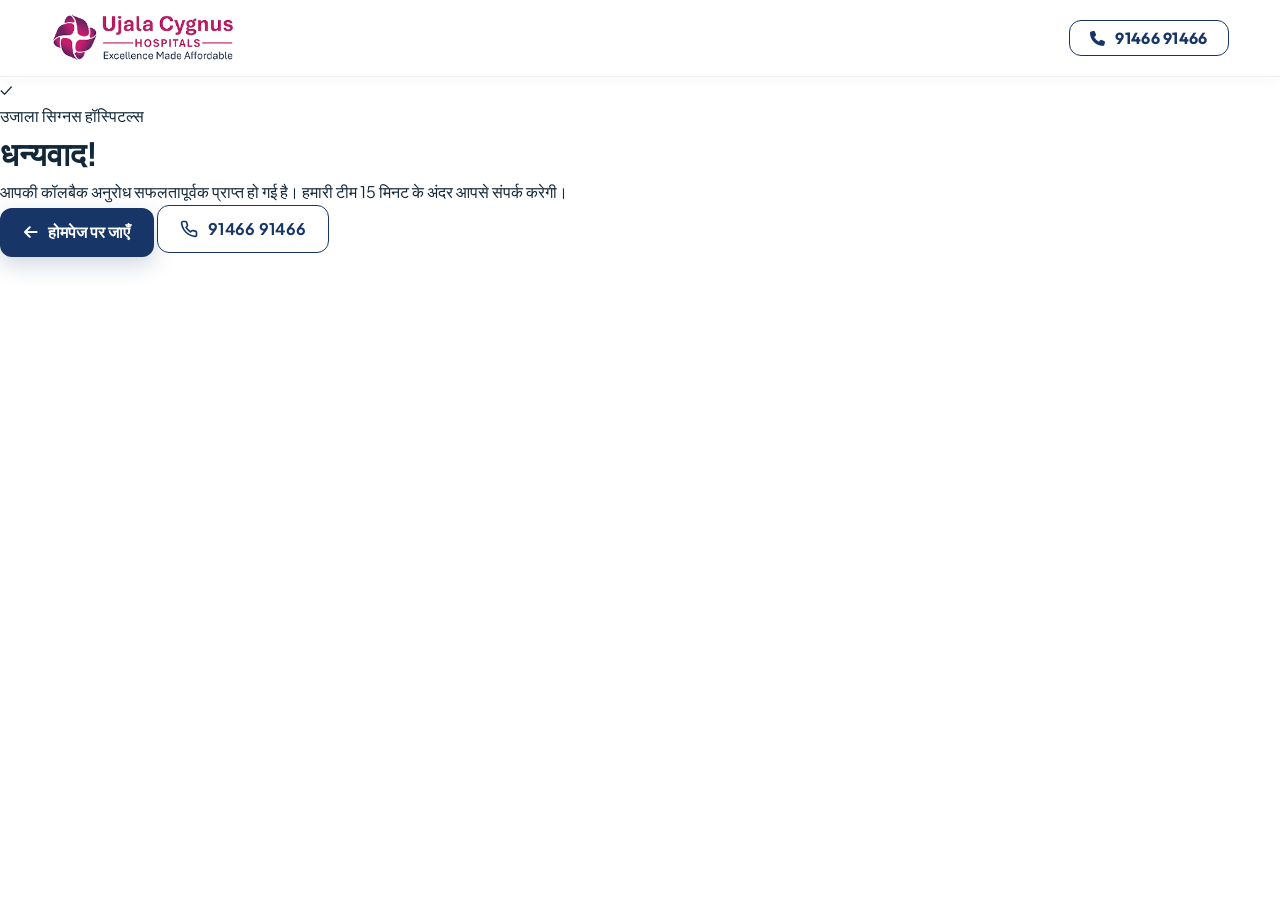
==== thank-you.html @ 8e6a6dde "Initial commit: Ujala Cygnus Gastroenterology Landing Page" ====
<!DOCTYPE html>
<html lang="hi">

<head>
    <meta charset="UTF-8">
    <meta name="viewport" content="width=device-width, initial-scale=1.0">
    <title>धन्यवाद | गैस्ट्रोएंटरोलॉजी एवं पाचन स्वास्थ्य देखभाल | उजाला सिग्नस हॉस्पिटल्स</title>
    <link rel="icon" href="assets/images/favicon.ico" type="image/x-icon" sizes="59x59" />
    <link rel="preconnect" href="https://fonts.googleapis.com">
    <link rel="preconnect" href="https://fonts.gstatic.com" crossorigin>
    <link href="https://fonts.googleapis.com/css2?family=Outfit:wght@400;500;600;700;800&family=Plus+Jakarta+Sans:ital,wght@0,300;0,400;0,500;0,600;0,700;0,800;1,400&display=swap" rel="stylesheet">
    <link rel="stylesheet" href="https://cdnjs.cloudflare.com/ajax/libs/font-awesome/6.5.1/css/all.min.css">
    <link rel="stylesheet" href="assets/css/style.css">
</head>

<body class="thank-you-page">
    <header class="navbar hero-navbar" id="navbar">
        <div class="srcn-container">
            <div class="nav-container">
                <a href="index.html" class="exact-brand-logo">
                    <img src="assets/images/logo.png" alt="Ujala Cygnus Hospitals Logo" class="header-logo-img">
                </a>
                <a href="tel:9146691466" class="btn-speak-expert">
                    <i class="fa-solid fa-phone"></i>
                    <span>91466 91466</span>
                </a>
            </div>
        </div>
    </header>

    <main class="thank-you-card">
        <div class="thank-you-icon" aria-hidden="true">&#10003;</div>
        <p class="thank-you-label">उजाला सिग्नस हॉस्पिटल्स</p>
        <h1>धन्यवाद!</h1>
        <p class="thank-you-message">
            आपकी कॉलबैक अनुरोध सफलतापूर्वक प्राप्त हो गई है। हमारी टीम 15 मिनट के अंदर आपसे संपर्क करेगी।
        </p>
        <div class="thank-you-actions">
            <a href="index.html" class="btn btn-primary-dark">
                <i class="fa fa-arrow-left"></i>
                <span>होमपेज पर जाएँ</span>
            </a>
            <a href="tel:9146691466" class="btn btn-outline-call">
                    <svg xmlns="http://www.w3.org/2000/svg" width="18" height="18" viewBox="0 0 24 24" fill="none" stroke="currentColor" stroke-width="2.2" stroke-linecap="round" stroke-linejoin="round"><path d="M22 16.92v3a2 2 0 0 1-2.18 2 19.79 19.79 0 0 1-8.63-3.07 19.5 19.5 0 0 1-6-6 19.79 19.79 0 0 1-3.07-8.67A2 2 0 0 1 4.11 2h3a2 2 0 0 1 2 1.72 12.84 12.84 0 0 0 .7 2.81 2 2 0 0 1-.45 2.11L8.09 9.91a16 16 0 0 0 6 6l1.27-1.27a2 2 0 0 1 2.11-.45 12.84 12.84 0 0 0 2.81.7A2 2 0 0 1 22 16.92z"></path></svg>
                    <span>91466 91466</span>
                </a>
        </div>
    </main>
</body>

</html>
---- assets/css/style.css ----
/* ==========================================================================
   Ujala Cygnus Hospitals - Gastroenterology Landing Page Stylesheet
   Modern Light Theme with Pink/Magenta Accents
   Silky-Smooth Hover Animations & Transitions
   ========================================================================== */

:root {
    --primary-navy: #173667;
    --navy-dark: #0f2b48;
    --navy-light: #204684;
    --accent-magenta: #e01a4f;
    --accent-pink-soft: #ffeef2;
    --accent-pink-border: rgba(224, 26, 79, 0.18);
    --accent-pink-glow: rgba(224, 26, 79, 0.08);
    --text-dark: #12283a;
    --text-muted: #5e7386;
    --text-light: #8fa0b0;
    --bg-white: #ffffff;
    --bg-light: #fafcff;
    --bg-card: #ffffff;
    --border-subtle: #e6edf4;
    --border-card: #e2eaf1;
    --shadow-soft: 0 8px 30px rgba(18, 40, 58, 0.06);
    --shadow-card: 0 12px 36px rgba(18, 40, 58, 0.09);
    --shadow-card-hover: 0 20px 48px rgba(224, 26, 79, 0.18);
    --font-heading: 'Outfit', 'Plus Jakarta Sans', sans-serif;
    --font-body: 'Plus Jakarta Sans', 'Outfit', sans-serif;
    
    /* Smooth Transition Easings */
    --ease-smooth: cubic-bezier(0.22, 1, 0.36, 1);
    --ease-spring: cubic-bezier(0.175, 0.885, 0.32, 1.275);
    --transition-fast: 0.25s var(--ease-smooth);
    --transition-normal: 0.35s var(--ease-smooth);
    --transition-slow: 0.55s var(--ease-smooth);
}

* {
    margin: 0;
    padding: 0;
    box-sizing: border-box;
}

html {
    scroll-behavior: smooth;
}

body {
    color: var(--text-dark);
    background-color: var(--bg-white);
    font-family: var(--font-body);
    line-height: 1.6;
    -webkit-font-smoothing: antialiased;
    overflow-x: hidden;
}

a {
    color: inherit;
    text-decoration: none;
    transition: color var(--transition-fast), background-color var(--transition-fast), transform var(--transition-fast), border-color var(--transition-fast), box-shadow var(--transition-fast);
}

img {
    display: block;
    max-width: 100%;
    height: auto;
}

.srcn-container,
.container {
    width: 92%;
    margin: 0 auto;
    max-width: 1320px;
}

/* ==========================================================================
   Header / Navbar
   ========================================================================== */

header#navbar {
    position: sticky;
    top: 0;
    z-index: 1000;
    background-color: #ffffff;
    border-bottom: 1px solid rgba(0, 0, 0, 0.06);
    box-shadow: 0 2px 14px rgba(18, 40, 58, 0.04);
    padding: 14px 0;
    transition: padding var(--transition-fast), box-shadow var(--transition-fast);
}

.nav-container {
    display: flex;
    align-items: center;
    justify-content: space-between;
}

.header-logo-img {
    width: 185px;
    height: auto;
    transition: transform var(--transition-fast);
}

.header-logo-img:hover {
    transform: scale(1.02);
}

.btn-phone-header,
.btn-speak-expert {
    display: inline-flex;
    align-items: center;
    gap: 10px;
    background: #ffffff;
    color: var(--primary-navy);
    border: 1.5px solid var(--primary-navy);
    padding: 9px 20px;
    border-radius: 12px;
    font-family: var(--font-heading);
    font-size: 16px;
    font-weight: 700;
    line-height: 1;
    letter-spacing: 0.3px;
    transition: transform var(--transition-normal), background-color var(--transition-normal), color var(--transition-normal), box-shadow var(--transition-normal), border-color var(--transition-normal);
    will-change: transform;
}

.btn-phone-header svg,
.btn-speak-expert svg {
    width: 18px;
    height: 18px;
    stroke: var(--primary-navy);
    stroke-width: 2.2;
    flex-shrink: 0;
    transition: transform var(--transition-fast), stroke var(--transition-fast);
}

.btn-phone-header i,
.btn-speak-expert i {
    font-size: 15px;
    color: var(--primary-navy);
    transition: transform var(--transition-fast), color var(--transition-fast);
}

.btn-phone-header:hover,
.btn-speak-expert:hover {
    background: var(--primary-navy);
    color: #ffffff;
    border-color: var(--primary-navy);
    transform: translateY(-2px);
    box-shadow: 0 8px 22px rgba(23, 54, 103, 0.25);
}

.btn-phone-header:hover svg,
.btn-speak-expert:hover svg {
    stroke: #ffffff;
    transform: scale(1.1) rotate(-8deg);
}

.btn-phone-header:hover i,
.btn-speak-expert:hover i {
    color: #ffffff;
    transform: scale(1.1) rotate(-8deg);
}

/* ==========================================================================
   Shared Typography & Section Helpers
   ========================================================================== */

.section {
    padding: 85px 0;
    position: relative;
}

.section-header {
    margin-bottom: 50px;
}

.text-center {
    text-align: center;
}

.section-pill-badge {
    display: inline-block;
    background-color: #ffeef2;
    color: var(--accent-magenta);
    padding: 6px 18px;
    border-radius: 50px;
    font-size: 13px;
    font-weight: 700;
    letter-spacing: 0.3px;
    margin-bottom: 14px;
    transition: transform var(--transition-fast), background-color var(--transition-fast);
}

.section-pill-badge:hover {
    transform: scale(1.04);
    background-color: #ffe4ea;
}

.section-title {
    font-family: var(--font-heading);
    font-size: clamp(26px, 3.2vw, 38px);
    font-weight: 800;
    color: var(--navy-dark);
    line-height: 1.3;
    margin-bottom: 12px;
}

.section-subtitle {
    font-size: 15px;
    color: var(--text-muted);
    max-width: 680px;
    margin: 0 auto;
    line-height: 1.6;
}

.text-highlight {
    color: var(--accent-magenta);
}

.journey-eyebrow {
    display: flex;
    align-items: center;
    gap: 12px;
    color: var(--accent-magenta);
    font-size: 13px;
    font-weight: 700;
    letter-spacing: 0.5px;
    text-transform: uppercase;
    margin-bottom: 12px;
}

.eyebrow-line {
    display: inline-block;
    width: 38px;
    height: 2px;
    background-color: var(--accent-magenta);
    border-radius: 2px;
    transition: width var(--transition-normal);
}

/* Shared Buttons with Smooth Hover Transitions */
.btn {
    display: inline-flex;
    align-items: center;
    justify-content: center;
    gap: 10px;
    font-weight: 700;
    border-radius: 8px;
    cursor: pointer;
    border: none;
    outline: none;
    transition: transform var(--transition-normal), box-shadow var(--transition-normal), background var(--transition-normal), color var(--transition-normal), border-color var(--transition-normal);
    will-change: transform;
    backface-visibility: hidden;
}

.btn i {
    transition: transform var(--transition-normal);
}

.btn:hover i.fa-arrow-right,
.btn:hover i.fa-chevron-right {
    transform: translateX(4px);
}

.btn-primary-dark {
    background: var(--primary-navy);
    color: #ffffff;
    padding: 12px 24px;
    font-size: 15.5px;
    border-radius: 12px;
    box-shadow: 0 8px 22px rgba(23, 54, 103, 0.2);
}

.btn-primary-dark:hover {
    background: var(--navy-dark);
    color: #ffffff;
    transform: translateY(-2px);
    box-shadow: 0 14px 32px rgba(23, 54, 103, 0.32);
}

/* Call Button - Matches exact user specification from image */
.btn-outline-call {
    background: #ffffff;
    color: var(--primary-navy);
    border: 1.5px solid var(--primary-navy);
    padding: 10px 22px;
    font-size: 16px;
    font-weight: 700;
    border-radius: 12px;
    letter-spacing: 0.3px;
    transition: transform var(--transition-normal), background-color var(--transition-normal), color var(--transition-normal), box-shadow var(--transition-normal), border-color var(--transition-normal);
}

.btn-outline-call svg {
    width: 18px;
    height: 18px;
    stroke: var(--primary-navy);
    stroke-width: 2.2;
    transition: transform var(--transition-fast), stroke var(--transition-fast);
}

.btn-outline-call i {
    color: var(--primary-navy);
    font-size: 15px;
    transition: transform var(--transition-fast), color var(--transition-fast);
}

.btn-outline-call:hover {
    border-color: var(--primary-navy);
    background: var(--primary-navy);
    color: #ffffff;
    transform: translateY(-2px);
    box-shadow: 0 10px 24px rgba(23, 54, 103, 0.22);
}

.btn-outline-call:hover svg {
    stroke: #ffffff;
    transform: scale(1.1) rotate(-8deg);
}

.btn-outline-call:hover i {
    color: #ffffff;
    transform: scale(1.1) rotate(-8deg);
}

/* ==========================================================================
   Section 1: Hero Banner
   ========================================================================== */

.exact-hero-section {
    position: relative;
    padding: 44px 0 60px;
    background: linear-gradient(180deg, #ffffff 0%, #fdf8f9 100%);
    overflow: hidden;
}

.hero-three-col-grid {
    position: relative;
    z-index: 1;
    display: grid;
    grid-template-columns: 1.15fr 0.95fr 1fr;
    align-items: center;
    gap: 28px;
}

.hero-left-col {
    padding-right: 6px;
}

.hero-eyebrow-pill {
    display: inline-flex;
    align-items: center;
    gap: 8px;
    background: #ffeef2;
    color: var(--accent-magenta);
    padding: 6px 16px;
    border-radius: 50px;
    font-size: 13.5px;
    font-weight: 700;
    margin-bottom: 14px;
    letter-spacing: 0.1px;
    box-shadow: 0 2px 8px rgba(224, 26, 79, 0.06);
    transition: transform var(--transition-fast), background-color var(--transition-fast);
}

.hero-eyebrow-pill:hover {
    transform: translateY(-1px) scale(1.02);
    background: #fedbe3;
}

.hero-h1-sub {
    font-family: var(--font-heading);
    font-size: clamp(22px, 2.2vw, 30px);
    font-weight: 800;
    color: var(--navy-dark);
    margin-bottom: 8px;
    line-height: 1.25;
    letter-spacing: -0.2px;
}

.hero-main-title {
    font-family: var(--font-heading);
    font-size: clamp(30px, 3.4vw, 46px);
    font-weight: 800;
    line-height: 1.16;
    color: var(--accent-magenta);
    margin-bottom: 16px;
    letter-spacing: -0.4px;
}

.hero-supporting-copy {
    font-size: 15px;
    line-height: 1.62;
    color: var(--text-muted);
    margin-bottom: 26px;
    max-width: 440px;
}

.hero-action-buttons {
    display: flex;
    align-items: center;
    gap: 14px;
    flex-wrap: wrap;
}

/* Hero Center Visual with Smooth Animation */
.hero-center-visual {
    position: relative;
    display: flex;
    justify-content: center;
    align-items: center;
    width: 100%;
}

.hero-doctor-rect-frame,
.hero-doctor-circle-frame {
    width: 100%;
    max-width: 380px;
    border-radius: 18px;
    overflow: hidden;
    box-shadow: 0 16px 36px rgba(18, 40, 58, 0.1);
    border: 1px solid rgba(220, 230, 240, 0.85);
    background: #ffffff;
    transition: transform var(--transition-normal), box-shadow var(--transition-normal);
}

.hero-doctor-rect-frame:hover,
.hero-doctor-circle-frame:hover {
    transform: translateY(-4px);
    box-shadow: 0 22px 48px rgba(18, 40, 58, 0.15);
}

.hero-doctor-rect-frame img,
.hero-doctor-circle-frame img {
    width: 100%;
    height: 100%;
    aspect-ratio: 4 / 3;
    object-fit: cover;
    object-position: center 20%;
    display: block;
    transition: transform var(--transition-slow);
}

.hero-doctor-rect-frame:hover img,
.hero-doctor-circle-frame:hover img {
    transform: scale(1.03);
}

/* Hero Right Column */
.hero-right-form {
    width: 100%;
    display: flex;
    justify-content: flex-end;
}

/* Hero Callback Card with Smooth Elevation */
.hero-callback-card {
    background: #ffffff;
    border-radius: 18px;
    padding: 26px 22px 20px;
    box-shadow: 0 16px 42px rgba(18, 40, 58, 0.08);
    border: 1px solid rgba(220, 230, 240, 0.85);
    position: relative;
    z-index: 2;
    width: 100%;
    max-width: 360px;
    transition: transform var(--transition-normal), box-shadow var(--transition-normal), border-color var(--transition-normal);
}

.hero-callback-card:hover {
    box-shadow: 0 22px 55px rgba(18, 40, 58, 0.14);
    border-color: #dbe7f2;
}

.hero-form-title {
    font-family: var(--font-heading);
    font-size: 20px;
    font-weight: 800;
    color: var(--navy-dark);
    margin-bottom: 4px;
    text-align: center;
}

.hero-form-subtitle {
    font-size: 12.5px;
    color: var(--text-muted);
    text-align: center;
    margin-bottom: 18px;
    line-height: 1.45;
}

.lead-form .form-input-group {
    position: relative;
    margin-bottom: 14px;
}

.lead-form .input-icon {
    position: absolute;
    left: 14px;
    top: 50%;
    transform: translateY(-50%);
    color: #94a7b8;
    font-size: 14px;
    pointer-events: none;
    transition: color var(--transition-fast);
}

.lead-form input,
.lead-form select {
    width: 100%;
    height: 46px;
    background: #ffffff;
    border: 1px solid #d8e2ec;
    border-radius: 9px;
    padding: 0 14px 0 40px;
    font-family: var(--font-body);
    font-size: 13.5px;
    color: var(--text-dark);
    outline: none;
    transition: border-color var(--transition-fast), box-shadow var(--transition-fast), background-color var(--transition-fast);
}

.lead-form input::placeholder {
    color: #9aa9b8;
    transition: opacity var(--transition-fast);
}

.lead-form input:focus::placeholder {
    opacity: 0.6;
}

.lead-form input:focus,
.lead-form select:focus {
    border-color: var(--primary-navy);
    box-shadow: 0 0 0 3px rgba(23, 54, 103, 0.12);
}

.lead-form .form-input-group:focus-within .input-icon {
    color: var(--primary-navy);
}

.lead-form .select-group {
    position: relative;
}

.lead-form select {
    appearance: none;
    -webkit-appearance: none;
    cursor: pointer;
}

.select-chevron {
    position: absolute;
    right: 14px;
    top: 50%;
    transform: translateY(-50%);
    color: #94a7b8;
    font-size: 11px;
    pointer-events: none;
    transition: transform var(--transition-fast);
}

.lead-form select:focus ~ .select-chevron {
    transform: translateY(-50%) rotate(180deg);
}

.btn-form-submit {
    width: 100%;
    height: 47px;
    background: var(--primary-navy);
    color: #ffffff;
    font-size: 15px;
    font-weight: 700;
    border-radius: 9px;
    margin-top: 6px;
    box-shadow: 0 8px 20px rgba(23, 54, 103, 0.22);
    transition: transform var(--transition-normal), background-color var(--transition-normal), box-shadow var(--transition-normal);
}

.btn-form-submit:hover {
    background: var(--navy-dark);
    transform: translateY(-3px);
    box-shadow: 0 14px 30px rgba(23, 54, 103, 0.32);
}

.form-privacy-text {
    font-size: 11.5px;
    color: #8c9fae;
    text-align: center;
    margin-top: 12px;
    display: flex;
    align-items: center;
    justify-content: center;
    gap: 6px;
}

/* ==========================================================================
   Section 2: Problem Identification - Silky Smooth Hover Cards
   ========================================================================== */

.problem-section {
    background-color: #ffffff;
    padding-top: 75px;
    padding-bottom: 85px;
    position: relative;
}

.problem-section::before {
    content: "";
    position: absolute;
    top: 40px;
    right: 2%;
    width: 130px;
    height: 130px;
    background-image: url('../images/medical-plus-bg.svg');
    background-repeat: no-repeat;
    background-size: contain;
    opacity: 0.5;
    pointer-events: none;
}

.problem-cards-grid {
    display: grid;
    grid-template-columns: repeat(4, 1fr);
    gap: 22px;
    margin-bottom: 28px;
}

.problem-card {
    background: #ffffff;
    border-radius: 16px;
    padding: 22px 18px 18px;
    border: 1px solid var(--accent-pink-border);
    box-shadow: 0 8px 24px var(--accent-pink-glow);
    display: flex;
    flex-direction: column;
    justify-content: space-between;
    position: relative;
    overflow: hidden;
    cursor: pointer;
    transition: transform var(--transition-normal), box-shadow var(--transition-normal), border-color var(--transition-normal);
    will-change: transform, box-shadow;
    backface-visibility: hidden;
}

.problem-card::before {
    content: "";
    position: absolute;
    top: 0;
    right: 0;
    width: 100px;
    height: 100px;
    background: radial-gradient(circle at top right, rgba(224, 26, 79, 0.1), transparent 70%);
    pointer-events: none;
    transition: opacity var(--transition-normal), transform var(--transition-normal);
    opacity: 0.6;
}

/* Problem Card Smooth Hover Effect */
.problem-card:hover {
    transform: translateY(-8px);
    border-color: var(--accent-magenta);
    box-shadow: 0 20px 42px rgba(224, 26, 79, 0.18);
}

.problem-card:hover::before {
    opacity: 1;
    transform: scale(1.2);
}

.problem-card-inner {
    display: flex;
    justify-content: space-between;
    align-items: flex-start;
    gap: 12px;
    margin-bottom: 16px;
}

.problem-card-content {
    flex: 1;
}

.problem-card-title {
    font-family: var(--font-heading);
    font-size: 16px;
    font-weight: 800;
    color: var(--navy-dark);
    line-height: 1.35;
    margin-bottom: 8px;
    transition: color var(--transition-fast);
}

.problem-card:hover .problem-card-title {
    color: var(--accent-magenta);
}

.problem-card-desc {
    font-size: 12.5px;
    color: var(--text-muted);
    line-height: 1.5;
}

.problem-card-visual {
    width: 68px;
    height: 68px;
    flex-shrink: 0;
    display: flex;
    align-items: center;
    justify-content: center;
}

.problem-card-icon {
    width: 100%;
    height: 100%;
    object-fit: contain;
    transition: transform var(--transition-slow);
    will-change: transform;
}

.problem-card:hover .problem-card-icon {
    transform: scale(1.14) rotate(2deg);
}

.problem-card-arrow {
    width: 30px;
    height: 30px;
    border-radius: 50%;
    background-color: #f1f5f9;
    color: var(--primary-navy);
    display: inline-flex;
    align-items: center;
    justify-content: center;
    font-size: 11px;
    transition: transform var(--transition-normal), background-color var(--transition-normal), color var(--transition-normal);
    align-self: flex-start;
    will-change: transform;
}

.problem-card:hover .problem-card-arrow {
    background-color: var(--primary-navy);
    color: #ffffff;
    transform: translateX(5px) scale(1.08);
}

.problem-disclaimer-text {
    font-size: 12.5px;
    color: #7d90a0;
    text-align: center;
    line-height: 1.6;
}

/* ==========================================================================
   Section 3: Care Journey - Smooth Interaction Steps
   ========================================================================== */

.care-journey-section {
    background: linear-gradient(180deg, #fafcff 0%, #ffffff 100%);
    padding-top: 80px;
    padding-bottom: 85px;
}

.journey-grid {
    display: grid;
    grid-template-columns: 1fr 1.15fr;
    align-items: center;
    gap: 65px;
}

.journey-visual-col {
    position: relative;
}

.journey-image-card {
    position: relative;
    border-radius: 24px;
    overflow: visible;
}

.journey-badge-number {
    position: absolute;
    top: 18px;
    left: 18px;
    width: 44px;
    height: 44px;
    background: var(--primary-navy);
    color: #ffffff;
    border-radius: 50%;
    display: flex;
    align-items: center;
    justify-content: center;
    font-family: var(--font-heading);
    font-size: 20px;
    font-weight: 800;
    box-shadow: 0 6px 18px rgba(23, 54, 103, 0.3);
    z-index: 3;
    transition: transform var(--transition-normal), background-color var(--transition-normal);
}

.journey-image-card:hover .journey-badge-number {
    transform: scale(1.1) rotate(-8deg);
    background-color: var(--accent-magenta);
}

.journey-image-wrapper {
    position: relative;
    border-radius: 24px;
    overflow: hidden;
    box-shadow: 0 16px 40px rgba(18, 40, 58, 0.09);
    border: 4px solid #ffffff;
    transition: transform var(--transition-slow), box-shadow var(--transition-slow);
}

.journey-image-card:hover .journey-image-wrapper {
    transform: translateY(-4px);
    box-shadow: 0 22px 50px rgba(18, 40, 58, 0.14);
}

.journey-main-photo {
    width: 100%;
    height: 380px;
    object-fit: cover;
    object-position: center;
    transition: transform var(--transition-slow);
}

.journey-image-card:hover .journey-main-photo {
    transform: scale(1.05);
}

.journey-quote-box {
    position: absolute;
    bottom: -22px;
    left: 20px;
    right: 20px;
    background: #ffffff;
    border-radius: 14px;
    padding: 14px 18px;
    box-shadow: 0 14px 34px rgba(18, 40, 58, 0.12);
    border: 1px solid var(--border-subtle);
    display: flex;
    align-items: center;
    gap: 14px;
    z-index: 3;
    transition: transform var(--transition-normal), box-shadow var(--transition-normal);
}

.journey-quote-box:hover {
    transform: translateY(-3px);
    box-shadow: 0 18px 40px rgba(18, 40, 58, 0.16);
}

.quote-icon-circle {
    width: 40px;
    height: 40px;
    border-radius: 50%;
    background: #ffeef2;
    color: var(--accent-magenta);
    display: flex;
    align-items: center;
    justify-content: center;
    font-size: 16px;
    flex-shrink: 0;
    transition: transform var(--transition-fast);
}

.journey-quote-box:hover .quote-icon-circle {
    transform: scale(1.12);
}

.quote-title {
    font-family: var(--font-heading);
    font-size: 14px;
    font-weight: 800;
    color: var(--navy-dark);
    margin-bottom: 2px;
}

.quote-desc {
    font-size: 12px;
    color: var(--text-muted);
    line-height: 1.45;
}

.journey-main-heading {
    font-family: var(--font-heading);
    font-size: clamp(26px, 3.2vw, 36px);
    font-weight: 800;
    color: var(--navy-dark);
    line-height: 1.3;
    margin-bottom: 12px;
}

.journey-lead-p {
    font-size: 15px;
    color: var(--text-muted);
    line-height: 1.65;
    margin-bottom: 28px;
}

.journey-steps-list {
    display: flex;
    flex-direction: column;
    gap: 14px;
}

/* Silky Smooth Step Item Hover */
.journey-step-item {
    background: #ffffff;
    border-radius: 14px;
    padding: 16px 20px;
    border: 1px solid #e8f0f6;
    box-shadow: 0 4px 16px rgba(18, 40, 58, 0.03);
    display: flex;
    align-items: center;
    gap: 16px;
    cursor: default;
    transition: transform var(--transition-normal), box-shadow var(--transition-normal), border-color var(--transition-normal);
    will-change: transform, box-shadow;
    backface-visibility: hidden;
}

.journey-step-item:hover {
    border-color: #cfdeea;
    box-shadow: 0 10px 28px rgba(18, 40, 58, 0.09);
    transform: translateX(8px);
}

.step-num {
    font-family: var(--font-heading);
    font-size: 18px;
    font-weight: 800;
    color: var(--primary-navy);
    min-width: 26px;
    transition: color var(--transition-fast);
}

.journey-step-item:hover .step-num {
    color: var(--accent-magenta);
}

.step-icon-box {
    width: 44px;
    height: 44px;
    border-radius: 10px;
    background: #f0f5fa;
    color: var(--primary-navy);
    display: flex;
    align-items: center;
    justify-content: center;
    font-size: 18px;
    flex-shrink: 0;
    transition: transform var(--transition-normal), background-color var(--transition-normal), color var(--transition-normal);
}

.journey-step-item:hover .step-icon-box {
    background: var(--primary-navy);
    color: #ffffff;
    transform: scale(1.08);
}

.step-content {
    flex: 1;
}

.step-title {
    font-family: var(--font-heading);
    font-size: 15.5px;
    font-weight: 800;
    color: var(--navy-dark);
    margin-bottom: 3px;
    transition: color var(--transition-fast);
}

.journey-step-item:hover .step-title {
    color: var(--primary-navy);
}

.step-desc {
    font-size: 13px;
    color: var(--text-muted);
    line-height: 1.45;
}

.step-arrow {
    color: #9bb1c4;
    font-size: 13px;
    transition: transform var(--transition-normal), color var(--transition-normal);
    will-change: transform;
}

.journey-step-item:hover .step-arrow {
    color: var(--accent-magenta);
    transform: translateX(5px);
}

/* ==========================================================================
   Section 4: Clinical Services - Silky Smooth Card Zoom & Lift
   ========================================================================== */

.clinical-services-section {
    background-color: #ffffff;
    padding-top: 80px;
    padding-bottom: 85px;
    position: relative;
}

.clinical-services-section::before {
    content: "";
    position: absolute;
    top: 50px;
    right: 2%;
    width: 140px;
    height: 140px;
    background-image: url('../images/medical-plus-bg.svg');
    background-repeat: no-repeat;
    background-size: contain;
    opacity: 0.5;
    pointer-events: none;
}

.clinical-cards-grid {
    display: grid;
    grid-template-columns: repeat(3, 1fr);
    gap: 24px;
}

.clinical-card {
    background: #ffffff;
    border-radius: 18px;
    overflow: hidden;
    border: 1px solid var(--border-card);
    box-shadow: 0 8px 24px rgba(18, 40, 58, 0.05);
    display: flex;
    flex-direction: column;
    cursor: pointer;
    transition: transform var(--transition-normal), box-shadow var(--transition-normal), border-color var(--transition-normal);
    will-change: transform, box-shadow;
    backface-visibility: hidden;
}

/* Clinical Card Smooth Lift */
.clinical-card:hover {
}

.clinical-card-img-holder {
    width: 100%;
    height: 318px;
    overflow: hidden;
    background-color: #eef3f8;
}

.clinical-photo {
    width: 100%;
    height: 100%;
    object-fit: cover;
    object-position: center;
    transition: transform var(--transition-slow);
    will-change: transform;
}

.clinical-card:hover .clinical-photo {
    transform: scale(1.08);
}

.clinical-card-body {
    padding: 18px 20px;
    display: flex;
    align-items: center;
    gap: 14px;
    background: #ffffff;
    flex: 1;
    transition: background-color var(--transition-fast);
}

.clinical-icon-badge {
    width: 38px;
    height: 38px;
    border-radius: 8px;
    background: #f0f5fa;
    color: var(--primary-navy);
    display: flex;
    align-items: center;
    justify-content: center;
    flex-shrink: 0;
    transition: transform var(--transition-normal), background-color var(--transition-normal), color var(--transition-normal);
}

.clinical-card:hover .clinical-icon-badge {
    background: var(--accent-magenta);
    color: #ffffff;
    transform: scale(1.1);
}

.clinical-card-text {
    flex: 1;
}

.clinical-card-title {
    font-family: var(--font-heading);
    font-size: 15.5px;
    font-weight: 800;
    color: var(--navy-dark);
    margin-bottom: 3px;
    line-height: 1.35;
    transition: color var(--transition-fast);
}

.clinical-card:hover .clinical-card-title {
    color: var(--primary-navy);
}

.clinical-card-desc {
    font-size: 12.5px;
    color: var(--text-muted);
    line-height: 1.45;
}

.clinical-card-arrow {
    color: #9bb1c4;
    font-size: 13px;
    transition: transform var(--transition-normal), color var(--transition-normal);
    will-change: transform;
}

.clinical-card:hover .clinical-card-arrow {
    color: var(--accent-magenta);
    transform: translateX(5px);
}

/* ==========================================================================
   Section 5: Meet Your Doctor
   ========================================================================== */

.meet-doctor-section {
    background: linear-gradient(180deg, #fafcff 0%, #ffffff 100%);
    padding-top: 80px;
    padding-bottom: 0;
}

.doctor-spotlight-grid {
    display: grid;
    grid-template-columns: 0.95fr 1.15fr;
    align-items: center;
    gap: 65px;
}

.doctor-spotlight-visual {
    position: relative;
}

.doctor-arc-backdrop {
    width: ;
    top: ;
    pointer-events: none;
    z-index: 0;
    transition: transform var(--transition-slow);
}

.doctor-spotlight-visual:hover .doctor-arc-backdrop {
}

.doctor-portrait-img {
    width: 100%;
    object-fit: cover;
    object-position: center top;
    border-radius: 24px;
    position: relative;
    z-index: 1;
    transition: transform var(--transition-slow), box-shadow var(--transition-slow);
    will-change: transform;
}

.doctor-spotlight-visual:hover .doctor-portrait-img {
    transform: scale(1.02) translateY(-4px);
    box-shadow: 0 24px 55px rgba(18, 40, 58, 0.16);
}

.doctor-spotlight-title {
    font-family: var(--font-heading);
    font-size: clamp(26px, 3.2vw, 36px);
    font-weight: 800;
    color: var(--navy-dark);
    line-height: 1.3;
    margin-bottom: 14px;
}

.doctor-spotlight-desc {
    font-size: 15px;
    color: var(--text-muted);
    line-height: 1.65;
    margin-bottom: 26px;
    max-width: 520px;
}

.doctor-feature-pills {
    display: flex;
    flex-wrap: wrap;
    gap: 12px;
    margin-bottom: 28px;
}

.feat-pill {
    display: inline-flex;
    align-items: center;
    gap: 10px;
    background: #f0f5fa;
    border: 1px solid #dce8f2;
    padding: 10px 18px;
    border-radius: 10px;
    font-size: 14px;
    font-weight: 700;
    color: var(--primary-navy);
    transition: transform var(--transition-normal), background-color var(--transition-normal), box-shadow var(--transition-normal);
}

.feat-pill:hover {
    transform: translateY(-2px);
    background: #e8f0f8;
    box-shadow: 0 6px 16px rgba(23, 54, 103, 0.08);
}

.feat-pill i {
    color: var(--accent-magenta);
    font-size: 15px;
    transition: transform var(--transition-fast);
}

.feat-pill:hover i {
    transform: scale(1.15);
}

.btn-doctor-cta {
    padding: 14px 28px;
    font-size: 15.5px;
}

/* ==========================================================================
   Existing Preserved Bottom Sections (Reviews, Videos, CTA, Locations, Footer)
   ========================================================================== */

/* Reviews Section */
.reviews-section {
    padding: 80px 0;
    background-color: #ffffff;
}

.review-slider-wrapper {
    position: relative;
    padding: 0 45px;
}

.review-slider {
    overflow: hidden;
}

.review-card {
    background: #ffffff;
    border: 1px solid var(--border-card);
    border-radius: 18px;
    padding: 26px 22px;
    box-shadow: var(--shadow-soft);
    min-height: 250px;
    display: flex;
    flex-direction: column;
    justify-content: space-between;
    transition: transform var(--transition-normal), box-shadow var(--transition-normal);
    will-change: transform;
}

.review-card:hover {
    transform: translateY(-6px);
    box-shadow: 0 18px 40px rgba(18, 40, 58, 0.12);
}

.stars {
    color: #f59e0b;
    margin-bottom: 14px;
    font-size: 14px;
}

.review-card-content-area p {
    font-size: 14px;
    line-height: 1.65;
    color: var(--text-dark);
    margin-bottom: 18px;
}

.review-user {
    display: flex;
    align-items: center;
    gap: 12px;
    border-top: 1px solid #edf2f7;
    padding-top: 14px;
}

.review-user-image {
    width: 44px;
    height: 44px;
    border-radius: 50%;
    object-fit: cover;
    transition: transform var(--transition-fast);
}

.review-card:hover .review-user-image {
    transform: scale(1.08);
}

.review-user-location-wrapper h3 {
    font-size: 15px;
    font-weight: 700;
    color: var(--navy-dark);
}

.review-user-location-wrappers {
    display: flex;
    align-items: center;
    gap: 5px;
    font-size: 12px;
    color: var(--text-muted);
}

.review-slider-wrapper .swiper-button-prev,
.review-slider-wrapper .swiper-button-next {
    width: 40px;
    height: 40px;
    background: var(--primary-navy);
    color: #ffffff;
    border-radius: 50%;
    transition: transform var(--transition-normal), background-color var(--transition-normal);
    border: none;
}

.review-slider-wrapper .swiper-button-prev:hover,
.review-slider-wrapper .swiper-button-next:hover {
    background: var(--navy-dark);
    transform: scale(1.12);
}

.review-slider-wrapper .swiper-button-prev::after,
.review-slider-wrapper .swiper-button-next::after {
    font-size: 16px;
    font-weight: 700;
}

.review-pagination {
    position: relative;
    margin-top: 24px;
    text-align: center;
}

.review-pagination .swiper-pagination-bullet {
    width: 8px;
    height: 8px;
    background: #9bb1c4;
    opacity: 0.4;
    transition: all var(--transition-normal);
    margin: 0 4px;
    display: inline-block;
    border-radius: 50%;
    cursor: pointer;
}

.review-pagination .swiper-pagination-bullet-active {
    opacity: 1;
    width: 22px;
    border-radius: 4px;
    background: var(--accent-magenta);
}

/* Video Section Area */
.video-section-area {
    padding: 44px 0;
    background: #fafcff;
}

.video-slider-wrapper {
    position: relative;
    padding: 0 45px;
}

.video-section {
    overflow: hidden;
}

.video-card {
    background: #ffffff;
    border-radius: 16px;
    overflow: hidden;
    border: 1px solid var(--border-card);
    box-shadow: var(--shadow-soft);
    transition: transform var(--transition-normal), box-shadow var(--transition-normal);
    will-change: transform;
}

.video-card:hover {
    transform: translateY(-6px);
    box-shadow: 0 18px 40px rgba(18, 40, 58, 0.12);
}

.video-container {
    position: relative;
    padding-bottom: 106.25%;
    height: 0;
    overflow: hidden;
}

.video-container iframe {
    position: absolute;
    top: 0;
    left: 0;
    width: 100%;
    height: 100%;
}

.video-slider-wrapper .swiper-button-prev,
.video-slider-wrapper .swiper-button-next {
    width: 40px;
    height: 40px;
    background: var(--primary-navy);
    color: #ffffff;
    border-radius: 50%;
    transition: transform var(--transition-normal), background-color var(--transition-normal);
    border: none;
}

.video-slider-wrapper .swiper-button-prev:hover,
.video-slider-wrapper .swiper-button-next:hover {
    background: var(--navy-dark);
    transform: scale(1.12);
}

.video-slider-wrapper .swiper-button-prev::after,
.video-slider-wrapper .swiper-button-next::after {
    font-size: 16px;
    font-weight: 700;
}

.video-card-btns {
    display: flex;
    justify-content: center;
    gap: 14px;
    margin-top: 36px;
}

.video-card-btns .btn-speak-expert {
    background: var(--accent-magenta);
    color: #ffffff;
    border-color: var(--accent-magenta);
}

.video-card-btns .btn-speak-expert:hover {
    background: #c21340;
    color: #ffffff;
    transform: translateY(-3px);
    box-shadow: 0 10px 24px rgba(224, 26, 79, 0.3);
}

.video-card-btns .btn-call {
    border: 1.5px solid var(--primary-navy);
    background: transparent;
    color: var(--primary-navy) !important;
    border-radius: 12px;
    font-size: 16px;
    font-weight: 700;
    padding: 10px 22px;
}

.video-card-btns .btn-call:hover {
    background: var(--primary-navy);
    color: #ffffff !important;
    transform: translateY(-3px);
    box-shadow: 0 10px 24px rgba(23, 54, 103, 0.2);
}

/* Consultation & Call-back Form Banner Section (heart-check-section) */
.heart-check-section {
    width: 100%;
    min-height: 440px;
    display: flex;
    align-items: center;
    background: linear-gradient(110deg, #173667 0%, #1e457f 50%, #295a9e 100%);
    padding: 65px 30px;
}

.heart-check-container {
    width: 100%;
    max-width: 1180px;
    margin: 0 auto;
    display: grid;
    grid-template-columns: 1fr 500px;
    align-items: center;
    gap: 60px;
}

.heart-check-title {
    color: #ffffff;
    font-family: var(--font-heading);
    font-size: clamp(26px, 3.2vw, 38px);
    font-weight: 800;
    line-height: 1.35;
    margin-bottom: 14px;
}

.heart-check-description {
    color: rgba(255, 255, 255, 0.88);
    font-size: 15px;
    line-height: 1.65;
    max-width: 520px;
    margin-bottom: 28px;
}

.heart-check-section .hero-buttons {
    display: flex;
    align-items: center;
    gap: 14px;
    flex-wrap: wrap;
}

.heart-check-section .btn-speak-expert {
    background: var(--accent-magenta);
    border-color: var(--accent-magenta);
    color: #ffffff;
    transition: transform var(--transition-normal), background-color var(--transition-normal), box-shadow var(--transition-normal);
}

.heart-check-section .btn-speak-expert:hover {
    background: #c21340;
    transform: translateY(-3px);
    box-shadow: 0 10px 26px rgba(224, 26, 79, 0.35);
}

.heart-check-section .btn-call {
    border: 1.5px solid rgba(255, 255, 255, 0.85);
    color: #ffffff;
    border-radius: 12px;
    font-size: 16px;
    font-weight: 700;
    padding: 10px 22px;
    transition: transform var(--transition-normal), background-color var(--transition-normal), color var(--transition-normal);
}

.heart-check-section .btn-call:hover {
    background: #ffffff;
    color: var(--primary-navy) !important;
    transform: translateY(-3px);
}

/* Appointment Card in heart-check-section */
.appointment-card {
    background: #ffffff;
    border-radius: 18px;
    padding: 26px 26px 22px;
    box-shadow: 0 18px 45px rgba(0, 0, 0, 0.16);
    transition: transform var(--transition-normal), box-shadow var(--transition-normal);
}

.appointment-card:hover {
    box-shadow: 0 24px 55px rgba(0, 0, 0, 0.22);
}

.appointment-title {
    color: var(--navy-dark);
    font-family: var(--font-heading);
    font-size: 21px;
    font-weight: 800;
    margin-bottom: 4px;
    text-align: center;
}

.appointment-subtitle {
    font-size: 12.5px;
    color: var(--text-muted);
    text-align: center;
    margin-bottom: 16px;
}

.appointment-form {
    width: 100%;
}

.form-input {
    width: 100%;
    height: 46px;
    border: 1px solid #d4dfea;
    border-radius: 9px;
    padding: 0 16px;
    color: #333333;
    background: #ffffff;
    outline: none;
    font-family: var(--font-body);
    font-size: 14px;
    margin-bottom: 12px;
    transition: border-color var(--transition-fast), box-shadow var(--transition-fast);
}

.form-input:focus {
    border-color: var(--accent-magenta);
    box-shadow: 0 0 0 3px rgba(224, 26, 79, 0.12);
}

.form-submit {
    width: 100%;
    height: 48px;
    border: none;
    border-radius: 9px;
    background: linear-gradient(90deg, #e01a4f, #c21340);
    color: #ffffff;
    font-family: var(--font-body);
    font-size: 15.5px;
    font-weight: 700;
    cursor: pointer;
    box-shadow: 0 8px 22px rgba(224, 26, 79, 0.28);
    transition: transform var(--transition-normal), box-shadow var(--transition-normal), background var(--transition-normal);
}

.form-submit:hover {
    transform: translateY(-3px);
    box-shadow: 0 14px 32px rgba(224, 26, 79, 0.38);
}

.form-note {
    color: #7b8e9f;
    text-align: center;
    font-size: 12px;
    margin-top: 10px;
}

/* Hospital Locations Section */
.hospital-locations-section {
    padding: 75px 0;
    background: #ffffff;
}

.hospital-locations .stats-main-heading {
    text-align: center;
    margin-bottom: 34px;
}

.hospital-locations .stats-main-heading h2 {
    font-family: var(--font-heading);
    font-size: clamp(24px, 3vw, 34px);
    font-weight: 800;
    color: var(--navy-dark);
}

.menu-footer-our-hospitals-list {
    display: flex;
    flex-wrap: wrap;
    justify-content: center;
    gap: 12px;
    list-style: none;
}

li.menu-footer-our-hospitals-list {
    background: #f1f5fa;
    border: 1px solid #dce8f2;
    padding: 10px 22px;
    border-radius: 50px;
    font-size: 14px;
    font-weight: 700;
    color: var(--primary-navy);
    transition: transform var(--transition-normal), background-color var(--transition-normal), color var(--transition-normal), box-shadow var(--transition-normal), border-color var(--transition-normal);
    cursor: pointer;
}

li.menu-footer-our-hospitals-list:hover {
    background: var(--primary-navy);
    color: #ffffff;
    border-color: var(--primary-navy);
    transform: translateY(-3px) scale(1.04);
    box-shadow: 0 8px 20px rgba(23, 54, 103, 0.2);
}

/* Site Footer */
.site-footer {
    background: #0d2238;
    color: #ffffff;
    padding: 38px 0;
    text-align: center;
    border-top: 1px solid rgba(255, 255, 255, 0.08);
}

.footer-content h3 {
    font-family: var(--font-heading);
    font-size: 20px;
    font-weight: 800;
    margin-bottom: 8px;
    color: #ffffff;
}

.footer-content p {
    font-size: 13.5px;
    color: #9cb1c5;
}

.footer-content p a {
    color: var(--accent-magenta);
    font-weight: 700;
    transition: color var(--transition-fast);
}

.footer-content p a:hover {
    color: #ff5480;
    text-decoration: underline;
}

/* ==========================================================================
   Responsive Breakpoints
   ========================================================================== */

@media (max-width: 1100px) {
    .hero-three-col-grid {
        grid-template-columns: 1.1fr 0.9fr 1.05fr;
        gap: 24px;
    }

    .problem-cards-grid {
        grid-template-columns: repeat(2, 1fr);
        gap: 20px;
    }

    .journey-grid {
        gap: 40px;
    }

    .doctor-spotlight-grid {
        gap: 40px;
    }
}

@media (max-width: 991px) {
    .section {
        padding: 65px 0;
    }

    .hero-three-col-grid {
        grid-template-columns: 1fr;
        gap: 40px;
    }

    .hero-left-col {
        text-align: center;
        padding-right: 0;
    }

    .hero-eyebrow-pill {
        margin: 0 auto 16px;
    }

    .hero-supporting-copy {
        margin: 0 auto 24px;
    }

    .hero-action-buttons {
        justify-content: center;
    }

    .hero-center-visual {
        max-width: 440px;
        margin: 0 auto;
        width: 100%;
    }

    .hero-right-form {
        justify-content: center;
    }

    .hero-callback-card {
        max-width: 480px;
        margin: 0 auto;
        width: 100%;
    }

    .journey-grid {
        grid-template-columns: 1fr;
        gap: 45px;
    }

    .journey-visual-col {
        max-width: 520px;
        margin: 0 auto;
        width: 100%;
    }

    .journey-content-col {
        text-align: center;
    }

    .journey-eyebrow {
        justify-content: center;
    }

    .clinical-cards-grid {
        grid-template-columns: 1fr;
        max-width: 500px;
        margin: 0 auto;
        gap: 20px;
    }

    .doctor-spotlight-grid {
        grid-template-columns: 1fr;
        text-align: center;
        gap: 40px;
    }

    .doctor-spotlight-visual {
        max-width: 380px;
        margin: 0 auto;
    }

    .doctor-feature-pills {
        justify-content: center;
    }

    .heart-check-container {
        grid-template-columns: 1fr;
        gap: 40px;
        text-align: center;
    }

    .heart-check-content {
        max-width: 600px;
        margin: 0 auto;
    }

    .heart-check-section .hero-buttons {
        justify-content: center;
    }

    .appointment-card {
        max-width: 480px;
        margin: 0 auto;
    }
}

@media (max-width: 640px) {
    .section {
        padding: 50px 0;
    }

    .header-logo-img {
        width: 145px;
    }

    .btn-phone-header,
    .btn-speak-expert {
        padding: 7px 15px;
        font-size: 13.5px;
        border-radius: 10px;
        gap: 7px;
    }

    .btn-phone-header svg,
    .btn-speak-expert svg {
        width: 15px;
        height: 15px;
    }

    .btn-outline-call {
        padding: 9px 18px;
        font-size: 14px;
        border-radius: 10px;
    }

    .problem-cards-grid {
        grid-template-columns: 1fr;
        gap: 16px;
    }

    .hero-doctor-rect-frame,
    .hero-doctor-circle-frame {
        max-width: 320px;
    }

    .hero-center-visual::before {
        width: 270px;
        height: 270px;
    }

    .journey-main-photo {
        height: 300px;
    }

    .journey-quote-box {
        position: relative;
        bottom: auto;
        left: auto;
        right: auto;
        margin-top: 14px;
    }

    .doctor-portrait-img {
        height: 300px;
    }

    .heart-check-section {
        padding: 45px 16px;
    }

    .appointment-card {
        padding: 20px 16px;
    }

    .review-slider-wrapper,
    .video-slider-wrapper {
        padding: 0 10px;
    }
}
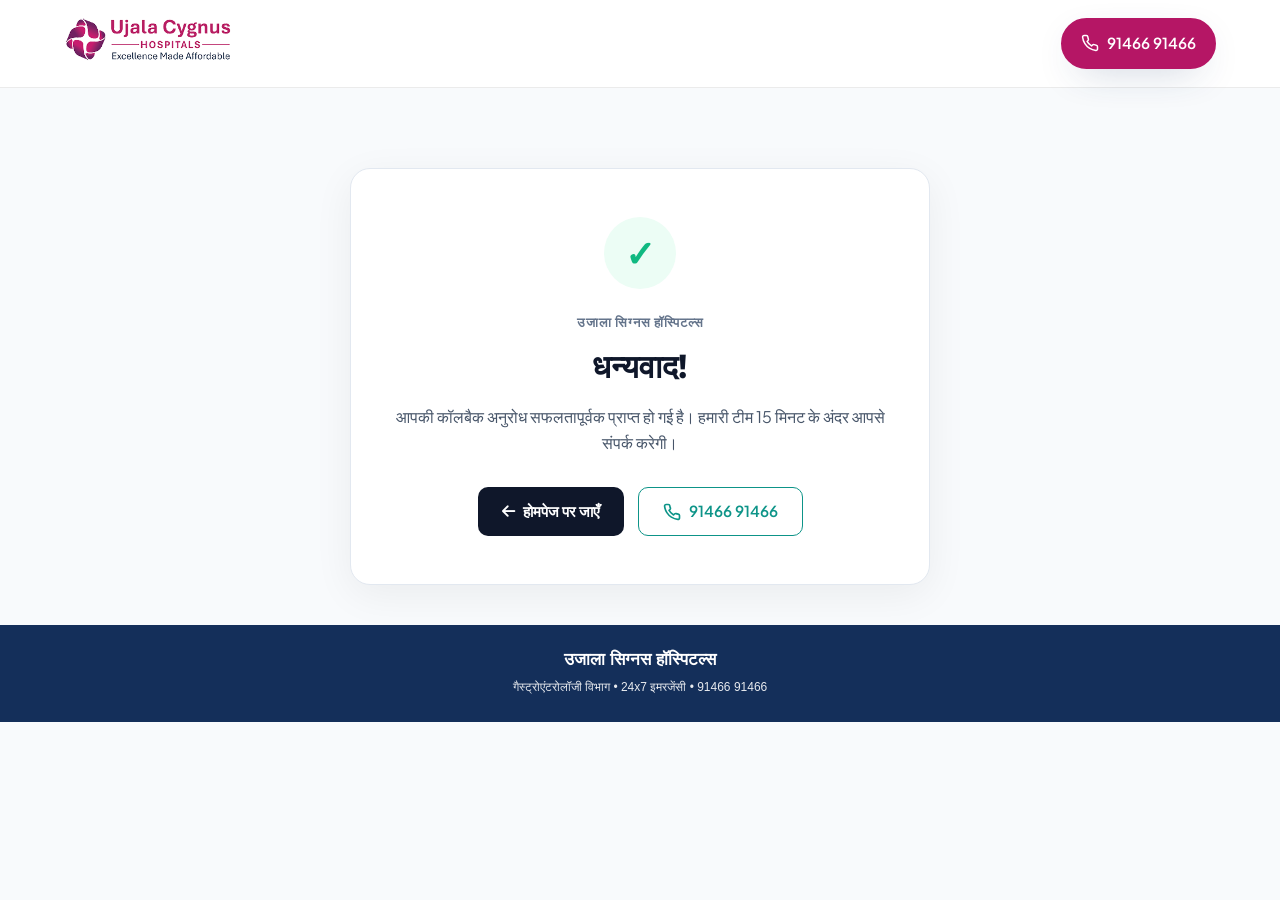
==== commit cb58a4c7: "Redirect lead callback form to thank-you page on submit" ====
--- a/thank-you.html
+++ b/thank-you.html
@@ -10,18 +10,25 @@
     <link rel="preconnect" href="https://fonts.gstatic.com" crossorigin>
     <link href="https://fonts.googleapis.com/css2?family=Outfit:wght@400;500;600;700;800&family=Plus+Jakarta+Sans:ital,wght@0,300;0,400;0,500;0,600;0,700;0,800;1,400&display=swap" rel="stylesheet">
     <link rel="stylesheet" href="https://cdnjs.cloudflare.com/ajax/libs/font-awesome/6.5.1/css/all.min.css">
+    <link rel="stylesheet" href="assets/css/style22.css">
     <link rel="stylesheet" href="assets/css/style.css">
 </head>
 
 <body class="thank-you-page">
+ <!-- Header section: keep the original logo and phone navigation. -->
     <header class="navbar hero-navbar" id="navbar">
         <div class="srcn-container">
             <div class="nav-container">
                 <a href="index.html" class="exact-brand-logo">
                     <img src="assets/images/logo.png" alt="Ujala Cygnus Hospitals Logo" class="header-logo-img">
                 </a>
-                <a href="tel:9146691466" class="btn-speak-expert">
-                    <i class="fa-solid fa-phone"></i>
+                <a href="tel:9146691466" class="btn btn-speak-expert">
+                    <svg width="18" height="18" viewBox="0 0 24 24" fill="none" stroke="currentColor" stroke-width="2"
+                        stroke-linecap="round" stroke-linejoin="round">
+                        <path
+                            d="M22 16.92v3a2 2 0 0 1-2.18 2 19.79 19.79 0 0 1-8.63-3.07 19.5 19.5 0 0 1-6-6 19.79 19.79 0 0 1-3.07-8.67A2 2 0 0 1 4.11 2h3a2 2 0 0 1 2 1.72 12.84 12.84 0 0 0 .7 2.81 2 2 0 0 1-.45 2.11L8.09 9.91a16 16 0 0 0 6 6l1.27-1.27a2 2 0 0 1 2.11-.45 12.84 12.84 0 0 0 2.81.7A2 2 0 0 1 22 16.92z">
+                        </path>
+                    </svg>
                     <span>91466 91466</span>
                 </a>
             </div>
@@ -46,6 +53,18 @@
                 </a>
         </div>
     </main>
+
+        <!-- Footer section: hospital details and contact information. -->
+    <footer class="site-footer">
+        <div class="footer-content">
+            <h3>उजाला सिग्नस हॉस्पिटल्स</h3>
+
+            <p>
+                गैस्ट्रोएंटरोलॉजी विभाग • 24x7 इमरजेंसी •
+                <a href="tel:9146691466">91466 91466</a>
+            </p>
+        </div>
+    </footer>
 </body>
 
 </html>
--- a/assets/css/style22.css
+++ b/assets/css/style22.css
@@ -0,0 +1,2281 @@
+:root {
+    --navy: #0f3a70;
+    --blue: #1c5496;
+    --blue-hover: #144178;
+    --pink: #c2185b;
+    --text-muted: #5a6577;
+    --border-color: #e2e8f0;
+    --white: #ffffff;
+}
+
+a {
+    color: inherit;
+    text-decoration: none;
+}
+
+* {
+    margin: 0px;
+    padding: 0px;
+    box-sizing: border-box;
+}
+
+body {
+    font-family: "Noto Sans Devanagari", system-ui, -apple-system, sans-serif;
+    background-color: rgb(255, 255, 255);
+    color: var(--navy);
+    line-height: 1.5;
+}
+
+header#navbar {
+    padding: 18px 0px;
+    position: sticky;
+    top: 0px;
+    z-index: 1000;
+    background-color: rgb(255, 255, 255);
+    border-bottom: 1px solid rgba(0, 0, 0, 0.08);
+}
+
+.nav-container {
+    min-height: 44px;
+    display: flex;
+    align-items: center;
+    justify-content: space-between;
+}
+
+.header-logo-img {
+    width: 180px;
+    height: 44px;
+    object-fit: contain;
+    object-position: left center;
+}
+
+.btn-speak-expert {
+    border: 2px solid rgb(181, 22, 101);
+    box-shadow: oklch(0.36 0.09 259 / 0.45) 0px 12px 40px -18px;
+    color: rgb(255, 255, 255) !important;
+    background: rgb(181, 22, 101) !important;
+}
+
+.btn-speak-expert, .btn-primary {
+    color: rgba(255, 255, 255, 0.49);
+    background: oklch(0.96 0.02 250 / 0.86);
+}
+
+.hero-banner {
+    width: 100%;
+    min-height: 440px;
+    background: linear-gradient(115deg, rgb(253, 246, 249) 0%, rgb(255, 255, 255) 48%, rgb(244, 247, 252) 100%);
+    position: relative;
+    display: flex;
+    align-items: center;
+    justify-content: center;
+    padding: 30px 0;
+    overflow: hidden;
+}
+
+.hero-container {
+    position: relative;
+    z-index: 1;
+    width: 100%;
+    display: grid;
+    grid-template-columns: 1.15fr 0.85fr 0.95fr;
+    align-items: center;
+    gap: 9px;
+}
+
+.bg-plus {
+    position: absolute;
+    top: 15px;
+    left: 57%;
+    font-size: 135px;
+    font-weight: 700;
+    color: rgba(184, 41, 99, 0.043);
+    line-height: 1;
+    pointer-events: none;
+    user-select: none;
+}
+
+.bg-circle {
+    position: absolute;
+    bottom: -40px;
+    left: 50%;
+    transform: translateX(-50%);
+    width: 330px;
+    height: 330px;
+    background: radial-gradient(circle, rgba(184, 41, 99, 0.19) 0%, rgba(255, 255, 255, 0) 70%);
+    border-radius: 50%;
+    pointer-events: none;
+}
+
+.accent-lines {
+    color: rgb(0, 0, 0);
+    display: inline-flex;
+    gap: 6px;
+    width: fit-content;
+    font-size: 14px;
+    font-weight: 400;
+    margin-bottom: 10px;
+    letter-spacing: 0.3px;
+}
+
+.hero-title {
+    font-size: clamp(1.9rem, 3.2vw, 2.70rem);
+    font-weight: 800;
+    line-height: 1.25;
+    margin-bottom: 16px;
+}
+
+.hero-title span {
+    display: block;
+}
+
+.text-navy {
+    color: rgb(181, 22, 101);
+}
+
+.text-pink {
+    color: var(--pink);
+}
+
+.hero-subtitle {
+    font-size: 14px;
+    color: #4e5052;
+    max-width: 480px;
+    margin-bottom: 15px;
+    padding-top: 17px;
+    font-weight: 500;
+    line-height: 132%;
+}
+
+.hero-actions {
+    display: flex;
+    flex-wrap: wrap;
+    gap: 14px;
+}
+
+.btn {
+    display: inline-flex;
+    align-items: center;
+    justify-content: center;
+    gap: 8px;
+    padding: 12px 18px;
+    border-radius: 50px;
+    font-size: 0.95rem;
+    font-weight: 600;
+    text-decoration: none;
+    transition: 0.25s;
+    white-space: nowrap;
+}
+
+.btn-primary {
+    background-color: var(--blue);
+    color: var(--white);
+    border: 1.5px solid var(--blue);
+    box-shadow: rgba(28, 84, 150, 0.22) 0px 6px 16px;
+}
+
+.btn-primary:hover {
+    background-color: var(--blue-hover);
+    border-color: var(--blue-hover);
+    transform: translateY(-1px);
+}
+
+.btn-outline {
+    background-color: var(--white);
+    color: var(--navy);
+    border: 1.5px solid var(--blue);
+}
+
+.btn-outline:hover {
+    background-color: rgb(240, 246, 252);
+}
+
+.hero-spacer {
+    flex: 1 1 0%;
+    display: flex;
+    justify-content: center;
+    align-items: flex-end;
+    align-self: flex-end;
+    position: relative;
+    top: 22px;
+    -webkit-mask-image: linear-gradient(to right, transparent 0%, black 22%),
+        linear-gradient(to left, transparent 0%, black 22%),
+        linear-gradient(to bottom, transparent 0%, black 22%),
+        linear-gradient(to top, transparent 0%, black 22%);
+    mask-image: 
+        linear-gradient(to right, transparent 0%, black 22%),
+        linear-gradient(to left, transparent 0%, black 22%),
+        linear-gradient(to bottom, transparent 0%, black 22%),
+        linear-gradient(to top, transparent 0%, black 22%);
+    -webkit-mask-composite: source-in;
+    mask-composite: intersect;
+}
+
+.hero-spacer img{
+        max-width: 100%;
+    height: auto;
+    max-height: 370px;
+    object-fit: contain;
+    display: block;
+    mix-blend-mode: multiply;
+
+}
+
+.form-card {
+    background-color: var(--white);
+    border-radius: 16px;
+    padding: 28px 24px;
+    box-shadow: rgb(15 58 112 / 2%) 1px 0px 6px;
+    border: 1px solid rgba(226, 232, 240, 0.8);
+}
+
+.form-title {
+    font-size: 1.3rem;
+    font-weight: 700;
+    color: var(--navy);
+    margin-bottom: 18px;
+}
+
+.callback-form {
+    display: flex;
+    flex-direction: column;
+    gap: 14px;
+}
+
+.input-group {
+    position: relative;
+    display: flex;
+    align-items: center;
+}
+
+.input-icon {
+    position: absolute;
+    left: 14px;
+    color: var(--blue);
+    display: flex;
+    align-items: center;
+    pointer-events: none;
+}
+
+.input-group input, .input-group select {
+    width: 100%;
+    height: 46px;
+    padding: 0px 14px 0px 42px;
+    border: 1px solid var(--border-color);
+    border-radius: 8px;
+    font-family: inherit;
+    font-size: 0.92rem;
+    color: var(--navy);
+    background-color: var(--white);
+    outline: none;
+    transition: border-color 0.2s, box-shadow 0.2s;
+}
+
+.input-group input::placeholder {
+    color: rgb(138, 148, 166);
+}
+
+.input-group select {
+    color: rgb(90, 101, 119);
+    cursor: pointer;
+}
+
+.input-group input:focus, .input-group select:focus {
+    border-color: var(--blue);
+    box-shadow: rgba(28, 84, 150, 0.12) 0px 0px 0px 3px;
+}
+
+.btn-submit {
+    width: 100%;
+    height: 48px;
+    margin-top: 4px;
+    background-color: var(--blue);
+    color: var(--white);
+    border-width: medium;
+    border-style: none;
+    border-color: currentcolor;
+    border-image: none;
+    border-radius: 8px;
+    font-family: inherit;
+    font-size: 1rem;
+    font-weight: 600;
+    cursor: pointer;
+    transition: background-color 0.2s;
+}
+
+.btn-submit:hover {
+    background-color: var(--blue-hover);
+}
+
+.privacy-note {
+    margin-top: 12px;
+    text-align: center;
+    font-size: 0.78rem;
+    color: rgb(124, 135, 152);
+}
+
+.problem-section {
+    padding: 70px 0px;
+    background: radial-gradient(circle at 15% 20%, rgba(235, 242, 252, 0.8) 0%, transparent 50%), radial-gradient(circle at 85% 80%, rgba(230, 238, 250, 0.7) 0%, transparent 50%), linear-gradient(rgb(255, 255, 255) 0%, rgb(244, 247, 251) 100%);
+    position: relative;
+    overflow: hidden;
+}
+
+.problem-section::after {
+    content: "+";
+    position: absolute;
+    top: -10px;
+    right: 6%;
+    font-size: 160px;
+    font-weight: 800;
+    line-height: 1;
+    color: rgba(244, 214, 224, 0.35);
+    pointer-events: none;
+    z-index: 0;
+}
+
+.srcn-container {
+    max-width: 1284px;
+    margin: 0px auto;
+    width: 90%;
+}
+
+.problem-section .section-header.text-center {
+    text-align: center;
+    max-width: 859px;
+    margin: 0px auto 45px;
+}
+
+.section-pill-badge {
+    display: inline-block;
+    color: rgb(194, 24, 91);
+    font-size: 14px;
+    font-weight: 700;
+    margin-bottom: 10px;
+    letter-spacing: 0.3px;
+}
+
+.section-title {
+    font-size: 36px;
+    font-weight: 800;
+    color: rgb(7, 67, 137);
+    margin: 0px 0px 12px;
+    line-height: 1.3;
+}
+
+.problem-section .section-title .text-highlight {
+    color: rgb(194, 24, 91);
+}
+
+.section-subtitle {
+    font-size: 15px;
+    color: rgb(90, 105, 120);
+    margin: 0px;
+    line-height: 1.5;
+}
+
+.problem-cards-grid {
+    display: grid;
+    grid-template-columns: repeat(4, 1fr);
+    gap: 12px;
+}
+
+.problem-card {
+    background: rgb(255, 255, 255);
+    border-radius: 14px;
+    padding: 17px 12px;
+    box-shadow: rgba(11, 44, 82, 0.06) 0px 6px 24px;
+    border: 1px solid rgba(226, 232, 240, 0.8);
+    display: flex;
+    flex-direction: column;
+    justify-content: space-between;
+    position: relative;
+    overflow: hidden;
+    min-height: 200px;
+    transition: transform 0.3s, box-shadow 0.3s;
+}
+
+.problem-card:hover {
+    transform: translateY(-4px);
+    box-shadow: rgba(11, 44, 82, 0.1) 0px 10px 28px;
+}
+
+.problem-card-inner {
+    display: flex;
+    align-items: flex-start;
+    justify-content: space-between;
+    gap: 10px;
+    margin-bottom: 16px;
+}
+
+.problem-card-content {
+    min-width: 0px;
+    flex: 1 1 auto;
+    position: relative;
+    z-index: 2;
+}
+
+.problem-card-title {
+    font-size: 19px;
+    font-weight: 700;
+    color: rgb(28, 84, 150);
+    margin: 0px 0px 8px;
+    line-height: 1.35;
+    max-width: 162px;
+}
+
+.problem-card-desc {
+    margin-top: 5px;
+    color: rgb(85 85 86);
+    font-size: 14px;
+    line-height: 1.4;
+    margin-bottom: 0px;
+    max-width: 166px;
+    font-weight: 500;
+}
+
+.problem-card-visual {
+    position: absolute;
+    right: 0px;
+    top: 0px;
+    bottom: 0px;
+    width: 137px;
+    height: 100%;
+    flex: 0 0 auto;
+    border-radius: 0px 14px 14px 0px;
+    overflow: hidden;
+}
+
+.problem-card-icon {
+    width: 100%;
+    height: 100%;
+    transition: transform 0.25s;
+    object-fit: cover;
+}
+
+.problem-card-arrow {
+    width: 34px;
+    height: 34px;
+    border-radius: 50%;
+    background-color: rgb(238, 244, 252);
+    color: rgb(11, 44, 82);
+    display: inline-flex;
+    align-items: center;
+    justify-content: center;
+    text-decoration: none;
+    font-size: 13px;
+    transition: background-color 0.25s, color 0.25s, transform 0.25s;
+    z-index: 2;
+}
+.problem-card:nth-child(1) .problem-card-icon {
+        width: 112px;
+    height: auto;
+    position: relative;
+    top: 25px;
+    left: 20px;
+}
+
+.problem-card:nth-child(3) .problem-card-icon {
+       width: 112px;
+    height: auto;
+    position: relative;
+    top: 25px;
+    left: 20px;
+}
+
+.problem-card:nth-child(4) .problem-card-icon {
+      width: 112px;
+    height: auto;
+    position: relative;
+    top: 25px;
+    left: 20px;
+}
+.problem-card-arrow:hover {
+    background-color: rgb(11, 44, 82);
+    color: rgb(255, 255, 255);
+}
+
+.problem-disclaimer-text {
+    font-size: 14px;
+    color: rgb(43 44 46);
+    margin: 18px 0px 0px;
+    text-align: left;
+    font-weight: 400;
+}
+
+.care-journey-section {
+    background-color: rgb(248, 250, 252);
+    padding: 64px 20px;
+}
+
+.care-journey-layout {
+    display: grid;
+    grid-template-columns: 1fr 1.15fr;
+    gap: 48px;
+    align-items: center;
+}
+
+.care-journey-photo {
+    position: relative;
+    border-radius: 20px;
+    overflow: hidden;
+    box-shadow: rgba(15, 41, 74, 0.08) 0px 12px 32px;
+    aspect-ratio: 4 / 3;
+}
+
+.care-journey-photo img {
+    width: 100%;
+    height: 100%;
+    object-fit: cover;
+    display: block;
+}
+
+.journey-photo-number {
+    position: absolute;
+    top: 20px;
+    left: 20px;
+    width: 54px;
+    height: 54px;
+    border-radius: 50%;
+    background-color: rgb(11, 63, 130);
+    color: rgb(255, 255, 255);
+    font-size: 24px;
+    font-weight: 700;
+    display: flex;
+    align-items: center;
+    justify-content: center;
+    box-shadow: rgba(11, 63, 130, 0.3) 0px 6px 16px;
+}
+
+.journey-photo-note {
+    position: absolute;
+    bottom: 20px;
+    right: 20px;
+    left: 24%;
+    background-color: rgb(255, 255, 255);
+    border-radius: 14px;
+    padding: 14px 18px;
+    display: flex;
+    align-items: center;
+    gap: 14px;
+    box-shadow: rgba(15, 41, 74, 0.12) 0px 10px 28px;
+}
+
+.journey-note-icon {
+    width: 44px;
+    height: 44px;
+    border-radius: 50%;
+    background-color: rgb(238, 244, 255);
+    color: rgb(11, 63, 130);
+    font-size: 22px;
+    font-weight: 700;
+    display: flex;
+    align-items: center;
+    justify-content: center;
+    flex-shrink: 0;
+}
+
+.journey-note-icon img {
+    width: 74%;
+    height: 78%;
+    object-fit: contain;
+    display: block;
+}
+
+.journey-photo-note span:last-child {
+    display: flex;
+    flex-direction: column;
+    gap: 3px;
+}
+
+.journey-photo-note strong {
+    color: rgb(15, 41, 74);
+    font-size: 15px;
+    font-weight: 700;
+    line-height: 1.3;
+}
+
+.journey-photo-note small {
+    color: rgb(100, 116, 139);
+    font-size: 12.5px;
+    line-height: 1.4;
+}
+
+.care-journey-content {
+    display: flex;
+    flex-direction: column;
+}
+
+.care-journey-content .section-eyebrow {
+    color: rgb(214, 31, 105);
+    font-size: 15px;
+    font-weight: 700;
+    display: inline-flex;
+    align-items: center;
+    gap: 12px;
+    margin-bottom: 10px;
+}
+
+.care-journey-content .section-eyebrow::after {
+    content: "";
+    display: inline-block;
+    width: 56px;
+    height: 1.5px;
+    background: linear-gradient(90deg, rgb(214, 31, 105) 0%, rgba(214, 31, 105, 0) 100%);
+}
+
+
+.care-journey-content .section-title .text-highlight {
+    color: rgb(214, 31, 105);
+}
+
+.care-journey-content .section-subtitle {margin-bottom: 15px;}
+
+.journey-steps {
+    list-style: none;
+    padding: 0px;
+    margin: 0px;
+    display: flex;
+    flex-direction: column;
+    gap: 14px;
+}
+
+.journey-step {
+    background-color: rgb(255, 255, 255);
+    border: 1px solid rgb(241, 245, 249);
+    border-radius: 16px;
+    padding: 14px 18px;
+    display: flex;
+    align-items: center;
+    gap: 16px;
+    box-shadow: rgba(15, 41, 74, 0.04) 0px 4px 16px;
+    transition: transform 0.2s, box-shadow 0.2s;
+    cursor: pointer;
+}
+
+.journey-step:hover {
+    transform: translateY(-2px);
+    box-shadow: rgba(15, 41, 74, 0.08) 0px 8px 24px;
+}
+
+.journey-step-number {
+    width: 32px;
+    height: 32px;
+    border-radius: 50%;
+    background-color: rgb(238, 244, 255);
+    color: rgb(11, 63, 130);
+    font-size: 13px;
+    font-weight: 700;
+    display: flex;
+    align-items: center;
+    justify-content: center;
+    flex-shrink: 0;
+}
+
+.journey-step-icon {
+    width: 44px;
+    height: 44px;
+    border-radius: 12px;
+    background-color: rgb(244, 247, 251);
+    padding: 8px;
+    display: flex;
+    align-items: center;
+    justify-content: center;
+    flex-shrink: 0;
+}
+
+.journey-step-icon img {
+    width: 100%;
+    height: 100%;
+    object-fit: contain;
+    display: block;
+}
+
+.journey-step-copy {
+    flex: 1 1 0%;
+    display: flex;
+    flex-direction: column;
+    gap: 3px;
+}
+
+.journey-step-copy strong {
+    color: rgb(7, 66, 141);
+    font-size: 18px;
+    font-weight: 700;
+    line-height: 1.3;
+}
+
+.journey-step-copy small {
+    font-weight: 500;
+    font-size: 14px;
+    color: rgb(90, 105, 120);
+    margin: 0px;
+    line-height: 1.5;
+}
+
+.journey-step-arrow {
+    width: 32px;
+    height: 32px;
+    border-radius: 50%;
+    background-color: rgb(238, 244, 255);
+    color: rgb(11, 63, 130);
+    font-size: 15px;
+    font-weight: 700;
+    display: flex;
+    align-items: center;
+    justify-content: center;
+    flex-shrink: 0;
+    transition: background-color 0.2s, color 0.2s;
+}
+
+.journey-step:hover .journey-step-arrow {
+    background-color: rgb(11, 63, 130);
+    color: rgb(255, 255, 255);
+}
+
+.services-section {
+    padding: 70px 20px;
+    background: linear-gradient(rgb(255, 255, 255) 0%, rgb(244, 247, 251) 100%);
+    position: relative;
+    overflow: hidden;
+}
+
+.services-section::after {
+    content: "+";
+    position: absolute;
+    top: 15px;
+    right: 5%;
+    font-size: 160px;
+    font-weight: 700;
+    color: rgba(216, 27, 96, 0.04);
+    line-height: 1;
+    pointer-events: none;
+}
+
+.services-section .container {
+    max-width: 1200px;
+    margin: 0px auto;
+    position: relative;
+    z-index: 1;
+}
+
+.services-section .section-header.text-center {
+    max-width: 789px;
+    margin: 0px auto 32px;
+    text-align: center;
+}
+
+
+
+.services-section .section-title .text-highlight {
+    color: rgb(216, 27, 96);
+}
+
+.cards-grid {
+    display: grid;
+    grid-template-columns: repeat(3, 1fr);
+    gap: 24px;
+}
+
+.service-card {
+    background: rgb(255, 255, 255);
+    border-radius: 14px;
+    overflow: hidden;
+    text-decoration: none;
+    display: flex;
+    flex-direction: column;
+    border: 1px solid rgb(238, 242, 246);
+    transition: transform 0.3s, box-shadow 0.3s;
+}
+
+
+.card-image-wrap {
+    width: 100%;
+    height: 200px;
+    overflow: hidden;
+    background-color: rgb(241, 245, 249);
+}
+
+.card-image-wrap img {
+    width: 100%;
+    height: 100%;
+    object-fit: cover;
+    display: block;
+    transition: transform 0.4s;
+}
+
+.service-card:hover .card-image-wrap img {
+    transform: scale(1.05);
+}
+
+.card-body {
+    padding: 18px 58px 18px 72px;
+    position: relative;
+    display: flex;
+    flex-direction: column;
+    justify-content: center;
+    flex-grow: 1;
+    min-height: 95px;
+}
+
+.card-body-icon-img {
+    position: absolute;
+    left: 10px;
+    top: 51%;
+    transform: translateY(-50%);
+    width: 58px;
+    height: 57px;
+    display: flex;
+    align-items: center;
+    justify-content: center;
+}
+
+.card-body-icon-img img {
+    width: 100%;
+    height: 100%;
+    object-fit: contain;
+    display: block;
+}
+
+.card-title {
+    font-size: 20px;
+    font-weight: 700;
+    color: rgb(8, 59, 120);
+    margin: 0px 0px 4px;
+    line-height: 1.4;
+}
+
+.card-desc {
+    font-size: 14px;
+    color: rgb(96, 101, 108);
+    margin: 0px;
+    line-height: 1.5;
+    font-weight: 500;
+}
+
+.card-arrow {
+    position: absolute;
+    right: 16px;
+    top: 50%;
+    transform: translateY(-50%);
+    width: 32px;
+    height: 32px;
+    border-radius: 50%;
+    background-color: rgb(238, 244, 255);
+    color: rgb(13, 45, 83);
+    display: flex;
+    align-items: center;
+    justify-content: center;
+    font-size: 12px;
+    transition: background-color 0.3s, color 0.3s;
+}
+
+.service-card:hover .card-arrow {
+    background-color: rgb(13, 45, 83);
+    color: rgb(255, 255, 255);
+}
+
+.meet-doctor-section {
+    position: relative;
+    padding: 60px 20px;
+    background: linear-gradient(135deg, rgb(251, 250, 253) 0%, rgb(246, 242, 247) 100%);
+    overflow: hidden;
+    font-family: system-ui, -apple-system, "Segoe UI", Roboto, "Noto Sans Devanagari", sans-serif;
+}
+
+.meet-doctor-section::after {
+    content: "";
+    position: absolute;
+    bottom: -120px;
+    right: -80px;
+    width: 500px;
+    height: 500px;
+    background: radial-gradient(circle, rgba(214, 51, 132, 0.06) 0%, rgba(255, 255, 255, 0) 70%);
+    border-radius: 50%;
+    pointer-events: none;
+    z-index: 0;
+}
+
+.meet-doctor-card {
+    position: relative;
+    z-index: 1;
+    max-width: 1140px;
+    margin: 0px auto;
+    display: flex;
+    align-items: flex-start;
+    gap: 48px;
+}
+
+.meet-doctor-photo {
+    flex: 0 0 44%;
+    max-width: 480px;
+}
+
+.meet-doctor-photo img {
+    width: 100%;
+    height: auto;
+    display: block;
+    border-radius: 16px;
+    object-fit: cover;
+    box-shadow: rgba(26, 59, 110, 0.08) 0px 12px 32px;
+}
+
+.meet-doctor-content {
+    flex: 1 1 0%;
+}
+
+.section-eyebrow {
+    display: inline-flex;
+    align-items: center;
+    gap: 12px;
+    text-transform: uppercase;
+}
+
+.section-eyebrow::after {
+    content: "";
+    display: inline-block;
+    width: 45px;
+    height: 1.5px;
+    background: linear-gradient(90deg, rgb(194, 54, 118) 0%, rgba(194, 54, 118, 0) 100%);
+}
+
+.meet-doctor-content .section-title {
+    text-align: left;
+    margin-bottom: 20px;
+}
+
+.meet-doctor-content .section-title .text-highlight {
+    color: rgb(194, 54, 118);
+}
+
+.meet-doctor-content .section-subtitle {
+    max-width: 522px;
+    margin-bottom: 18px;
+}
+
+.doctor-highlights {
+    display: flex;
+    flex-wrap: wrap;
+    gap: 12px;
+    margin-bottom: 28px;
+}
+
+.doctor-highlights span {
+    display: inline-flex;
+    align-items: center;
+    gap: 10px;
+    background-color: rgb(239, 237, 244);
+    color: rgb(51, 65, 85);
+    font-size: 14px;
+    font-weight: 500;
+    padding: 10px 18px;
+    border-radius: 50px;
+}
+
+.doctor-highlights span b {
+    display: inline-flex;
+    align-items: center;
+    justify-content: center;
+    width: 22px;
+    height: 22px;
+    background-color: rgb(22, 61, 111);
+    color: rgb(255, 255, 255);
+    font-size: 14px;
+    font-weight: 700;
+    border-radius: 50%;
+    line-height: 1;
+}
+
+.doctor-cta {
+    display: inline-flex;
+    align-items: center;
+    justify-content: center;
+    gap: 10px;
+    background-color: rgb(26, 71, 128);
+    color: rgb(255, 255, 255);
+    text-decoration: none;
+    font-size: 16px;
+    font-weight: 600;
+    padding: 14px 28px;
+    border-radius: 10px;
+    transition: background-color 0.25s, transform 0.2s, box-shadow 0.25s;
+    box-shadow: rgba(26, 71, 128, 0.2) 0px 6px 16px;
+}
+
+.doctor-cta:hover {
+    background-color: rgb(18, 52, 97);
+    transform: translateY(-2px);
+    box-shadow: rgba(26, 71, 128, 0.28) 0px 8px 20px;
+}
+
+.doctor-cta span {
+    font-size: 18px;
+    line-height: 1;
+    transition: transform 0.2s;
+}
+
+.doctor-cta:hover span {
+    transform: translateX(4px);
+}
+
+.reviews-section {
+    padding: 70px 0px;
+    background-color: rgb(244, 248, 252);
+    position: relative;
+    overflow: hidden;
+}
+
+.reviews-section .container {
+    max-width: 1200px;
+    margin: 0px auto;
+    padding: 0px 20px;
+}
+
+
+
+.review-slider-wrapper {
+    position: relative;
+    padding: 0px 48px;
+}
+
+.review-slider {
+    padding: 15px 5px 45px;
+}
+
+.review-slider .swiper-slide {
+    height: auto;
+    display: flex;
+}
+
+.review-card {
+    background: rgb(255, 255, 255);
+    border-radius: 12px;
+    padding: 26px 24px;
+    box-shadow: rgba(10, 37, 64, 0.06) 0px 8px 25px;
+    border: 1px solid rgb(238, 242, 246);
+    width: 100%;
+    display: flex;
+    flex-direction: column;
+    transition: transform 0.3s, box-shadow 0.3s;
+}
+
+.review-card:hover {
+    transform: translateY(-4px);
+    box-shadow: rgba(10, 37, 64, 0.1) 0px 12px 30px;
+}
+
+.review-card-wrapper-inner {
+    display: flex;
+    flex-direction: column;
+    height: 100%;
+}
+
+.review-card .stars {
+    display: flex;
+    gap: 5px;
+    margin-bottom: 16px;
+    color: rgb(11, 79, 138);
+    font-size: 16px;
+}
+
+.review-card-content-area {
+    flex-grow: 1;
+    margin-bottom: 20px;
+}
+
+.review-card-content-area p {
+    font-size: 14px;
+    line-height: 1.7;
+    color: rgb(51, 65, 85);
+    margin: 0px;
+}
+
+.review-user {
+    padding-top: 16px;
+    border-top: 1px solid rgb(238, 242, 246);
+}
+
+.review-user-info {
+    display: flex;
+    align-items: center;
+    gap: 14px;
+}
+
+.review-user-image-wrapper {
+    width: 48px;
+    height: 48px;
+    border-radius: 50%;
+    overflow: hidden;
+    flex-shrink: 0;
+    border: 2px solid rgb(226, 232, 240);
+    background: rgb(226, 232, 240);
+}
+
+.review-user-image {
+    width: 100%;
+    height: 100%;
+    object-fit: cover;
+    display: block;
+}
+
+.review-user-location-wrapper h3 {
+    font-size: 16px;
+    font-weight: 700;
+    color: rgb(11, 79, 138);
+    margin: 0px 0px 4px;
+}
+
+.review-user-location-wrappers {
+    display: flex;
+    align-items: center;
+    gap: 5px;
+    color: rgb(100, 116, 139);
+    font-size: 13px;
+}
+
+.review-user-location-icon {
+    display: inline-flex;
+    align-items: center;
+}
+
+.review-user-location-icon svg {
+    width: 14px;
+    height: 14px;
+}
+
+.review-prev, .review-next {
+    background: rgb(255, 255, 255);
+    border-radius: 50%;
+    border: 1px solid rgb(226, 232, 240);
+    box-shadow: rgba(0, 0, 0, 0.08) 0px 4px 12px;
+    color: rgb(11, 79, 138);
+    top: 45%;
+    transition: 0.25s;
+    width: 40px !important;
+    height: 40px !important;
+}
+
+.review-prev::after, .review-next::after {
+    font-size: 15px !important;
+    font-weight: 700;
+}
+
+.review-prev:hover, .review-next:hover {
+    background: rgb(11, 79, 138);
+    color: rgb(255, 255, 255);
+    border-color: rgb(11, 79, 138);
+}
+
+.review-prev {
+    left: 0px;
+}
+
+.review-next {
+    right: 0px;
+}
+
+.review-pagination {
+    bottom: -39px !important;
+}
+
+.review-pagination .swiper-pagination-bullet {
+    width: 8px;
+    height: 8px;
+    background: rgb(203, 213, 225);
+    opacity: 1;
+    transition: 0.3s;
+}
+
+.review-pagination .swiper-pagination-bullet-active {
+    background: rgb(11, 79, 138);
+    width: 10px;
+    height: 10px;
+}
+
+.video-section-area {
+    padding: 60px 0px;
+    background: linear-gradient(rgb(248, 250, 252) 0%, rgb(255, 255, 255) 100%);
+    overflow: hidden;
+}
+
+.video-section-area .container {
+    max-width: 1240px;
+    margin: 0px auto;
+    padding: 0px 20px;
+}
+
+.stats-main-heading {text-align: center;margin-bottom: 24px;}
+
+.video-section-area .section-eyebrow {
+    display: inline-block;
+    font-size: 0.95rem;
+    font-weight: 700;
+    color: rgb(194, 24, 91);
+    margin-bottom: 8px;
+}
+
+
+.stats-main-heading h2 span {
+    color: rgb(194, 24, 91);
+}
+
+
+
+.video-slider-wrapper {
+    position: relative;
+    padding: 0px 50px;
+}
+
+.video-section {
+    padding: 10px 5px 25px;
+}
+
+.video-card {
+    background: rgb(255, 255, 255);
+    border-radius: 16px;
+    overflow: hidden;
+    box-shadow: rgba(11, 37, 69, 0.08) 0px 8px 24px;
+    border: 1px solid rgb(238, 242, 246);
+    transition: transform 0.3s, box-shadow 0.3s;
+    height: 100%;
+    display: flex;
+    flex-direction: column;
+}
+
+.video-container {
+    position: relative;
+    width: 100%;
+    padding-bottom: 67.25%;
+    height: 0px;
+    background-color: rgb(0, 0, 0);
+}
+
+.video-container iframe {
+    position: absolute;
+    top: 0px;
+    left: 0px;
+    width: 100%;
+    height: 100%;
+    border: 0px;
+}
+
+.video-card-body {
+    padding: 18px 20px;
+    display: flex;
+    align-items: center;
+    justify-content: space-between;
+    gap: 14px;
+    flex-grow: 1;
+    background: rgb(255, 255, 255);
+}
+
+.video-card-text h3 {
+    font-size: 1.05rem;
+    font-weight: 700;
+    color: rgb(11, 37, 69);
+    margin-bottom: 6px;
+    line-height: 1.4;
+}
+
+.video-card-text p {
+    font-size: 0.88rem;
+    color: rgb(100, 116, 139);
+    line-height: 1.45;
+    margin: 0px;
+}
+
+.card-arrow-btn {
+    flex-shrink: 0;
+    width: 34px;
+    height: 34px;
+    border-radius: 50%;
+    background-color: rgb(241, 245, 249);
+    color: rgb(11, 37, 69);
+    display: inline-flex;
+    align-items: center;
+    justify-content: center;
+    text-decoration: none;
+    transition: 0.25s;
+}
+
+.video-card:hover .card-arrow-btn {
+    background-color: rgb(11, 37, 69);
+    color: rgb(255, 255, 255);
+}
+
+.video-prev, .video-next {
+    background-color: rgb(255, 255, 255);
+    border-radius: 50%;
+    box-shadow: rgba(0, 0, 0, 0.1) 0px 4px 12px;
+    border: 1px solid rgb(226, 232, 240);
+    color: rgb(11, 37, 69);
+    transition: 0.3s;
+    top: 46%;
+    width: 42px !important;
+    height: 42px !important;
+}
+
+.video-prev::after, .video-next::after {
+    font-size: 15px !important;
+    font-weight: 700;
+}
+
+.video-prev:hover, .video-next:hover {
+    background-color: rgb(194, 24, 91);
+    color: rgb(255, 255, 255);
+    border-color: rgb(194, 24, 91);
+}
+
+.video-prev {
+    left: 0px;
+}
+
+.video-next {
+    right: 0px;
+}
+
+.video-card-btns {
+    display: flex;
+    justify-content: center;
+    align-items: center;
+    gap: 16px;
+    margin-top: 30px;
+    flex-wrap: wrap;
+}
+
+
+
+.video-card-btns .btn svg {
+    width: 20px;
+    height: 20px;
+}
+
+.btn-speak-expert:hover {
+    background-color: rgb(163, 18, 74);
+    border-color: rgb(163, 18, 74);
+    transform: translateY(-2px);
+}
+
+.btn-call {
+    background-color: rgb(255, 255, 255);
+    color: rgb(11, 37, 69);
+    border: 2px solid rgb(11, 37, 69);
+}
+
+.btn-call:hover {
+    background-color: rgb(11, 37, 69);
+    color: rgb(255, 255, 255);
+    transform: translateY(-2px);
+}
+
+.trust-badges {
+    display: flex;
+    flex-wrap: wrap;
+    align-items: center;
+    gap: 12px;
+    margin-bottom: 27px;
+}
+
+.trust-badge {
+    display: inline-flex;
+    align-items: center;
+    gap: 10px;
+    background-color: #fff;
+    padding: 8px 18px;
+    border-radius: 9999px;
+    border: 1px solid #e7e7e7;
+}
+
+.trust-badge-icon img {
+    max-width: 26px;
+}
+
+.trust-badge-text {
+    color: rgb(82, 82, 83);
+    font-size: 16px;
+    font-weight: 500;
+    line-height: 1.2;
+    white-space: nowrap;
+}
+
+.hospital-locations-section {
+    width: 100%;
+    background: rgb(241, 241, 241);
+    padding: 52px 0px;
+}
+
+.hospital-locations-section .container {
+    width: 100%;
+    max-width: 1200px;
+    margin: 0px auto;
+    padding: 0px 15px;
+}
+
+.hospital-locations {
+    width: 100%;
+}
+
+
+
+.hospital-locations ul.menu-footer-our-hospitals-list {
+    width: 100%;
+    margin: 0px;
+    padding: 0px;
+    display: grid;
+    grid-template-columns: repeat(7, 1fr);
+    gap: 22px 55px;
+    list-style: none;
+}
+
+.hospital-locations ul.menu-footer-our-hospitals-list li {
+    position: relative;
+    margin: 0px;
+    padding: 0px 0px 0px 20px;
+    list-style: none;
+    min-width: 0px;
+    color: rgb(7, 26, 61);
+    font-weight: 400;
+    text-decoration: none;
+    line-height: 22px;
+    transition: transform 0.2s ease-in-out, color 0.2s ease-in-out;
+    font-size: 14px;
+}
+
+.hospital-locations ul.menu-footer-our-hospitals-list li::before {
+    content: "»";
+    position: absolute;
+    left: 0px;
+    top: -3px;
+    color: rgb(209, 4, 79);
+    font-size: 22px;
+    line-height: 22px;
+    font-weight: 700;
+}
+
+.hospital-locations ul.menu-footer-our-hospitals-list li a {
+    display: inline-block;
+    margin: 0px;
+    padding: 0px;
+    color: rgb(7, 26, 61);
+    font-weight: 400;
+    text-decoration: none;
+    line-height: 22px;
+    transition: transform 0.2s ease-in-out, color 0.2s ease-in-out;
+    font-size: 14px;
+}
+
+.hospital-locations ul.menu-footer-our-hospitals-list li a:hover {
+    transform: translateX(10px);
+}
+
+.site-footer {
+    width: 100%;
+    background: rgb(20, 47, 90);
+    padding: 24px 20px 26px;
+    box-sizing: border-box;
+}
+
+.footer-content {
+    max-width: 1200px;
+    margin: 0px auto;
+    text-align: center;
+    color: rgb(255, 255, 255);
+}
+
+.footer-content h3 {
+    margin: 0px 0px 7px;
+    font-family: Arial, Helvetica, sans-serif;
+    font-size: 17px;
+    font-weight: 700;
+    line-height: 1.3;
+    text-underline-offset: 3px;
+}
+
+.footer-content p {
+    margin: 0px;
+    font-family: Arial, Helvetica, sans-serif;
+    font-size: 12px;
+    font-weight: 400;
+    line-height: 1.5;
+    opacity: 0.9;
+}
+
+.dotted-circle-box svg {
+    width: 31px;
+    height: 31px;
+    object-fit: contain;
+    color: rgb(28, 75, 139);
+}
+
+img, iframe {
+    max-width: 100%;
+}
+
+
+@media (max-width: 1024px) {
+    .hero-container {
+        grid-template-columns: 1fr 1fr;
+        gap: 28px;
+    }
+
+    .hero-spacer {
+        display: none;
+    }
+
+    .hero-content {
+        background: rgba(255, 255, 255, 0.88);
+        padding: 20px;
+        border-radius: 14px;
+        backdrop-filter: blur(4px);
+    }
+}
+
+@media (max-width: 680px) {
+    .hero-banner {
+        background-position: center top;
+    }
+
+    .hero-container {
+        grid-template-columns: 1fr;
+        gap: 24px;
+    }
+
+    .hero-content {
+        backdrop-filter: blur(4px);
+    }
+
+    .hero-subtitle {
+    font-size: 14px;
+    }
+
+    .hero-actions {
+        justify-content: center;
+    }
+
+    .btn {
+        width: max-content;
+        max-width: 200px;
+    }
+
+    .form-card {
+        padding: 22px 18px;
+    }
+}
+
+@media (max-width: 1024px) {
+    .problem-cards-grid {
+        grid-template-columns: repeat(2, 1fr);
+        gap: 18px;
+    }
+
+    .section-title {
+        font-size: 30px;
+    }
+}
+
+@media (max-width: 600px) {
+    .problem-section {
+        padding: 50px 0px;
+    }
+
+    .problem-section .section-header.text-center {
+        margin-bottom: 30px;
+    }
+
+    .problem-section .section-title {
+        font-size: 21px;
+    }
+
+    .problem-section .section-subtitle {
+        font-size: 14px;
+    }
+
+    .problem-cards-grid {
+        grid-template-columns: 1fr;
+        gap: 15px;
+    }
+
+    .problem-card {
+        min-height: 170px;
+        padding: 18px;
+    }
+
+    .problem-disclaimer-text {
+        text-align: center;
+    }
+}
+
+@media (max-width: 960px) {
+.care-journey-layout {
+        grid-template-columns: 1fr;
+        gap: 36px;
+    }
+
+    .care-journey-photo {
+        max-width: 600px;
+        width: 100%;
+        margin: 0px auto;
+    }
+}
+
+@media (max-width: 560px) {
+    .care-journey-section {
+        padding: 44px 16px;
+    }
+
+    .care-journey-content .section-title {
+        font-size: 21px;
+    }
+
+    .journey-photo-number {
+        width: 44px;
+        height: 44px;
+        font-size: 20px;
+        top: 14px;
+        left: 14px;
+    }
+
+    .journey-photo-note {
+        left: 14px;
+        right: 14px;
+        bottom: 14px;
+        padding: 12px 14px;
+    }
+
+    .journey-step {
+        padding: 12px 14px;
+        gap: 12px;
+    }
+
+    .journey-step-icon {
+        width: 38px;
+        height: 38px;
+    }
+}
+
+@media (max-width: 992px) {
+    .cards-grid {
+        grid-template-columns: repeat(2, 1fr);
+    }
+
+    .services-section .section-title {
+        font-size: 30px;
+    }
+}
+
+@media (max-width: 640px) {
+    .services-section {
+        padding: 50px 16px;
+    }
+
+    .cards-grid {
+        grid-template-columns: 1fr;
+        gap: 20px;
+    }
+
+    .services-section .section-title {
+        font-size: 21px;
+    }
+
+    .card-image-wrap {
+        height: 180px;
+    }
+
+    .card-body {
+        padding: 16px 52px 16px 66px;
+    }
+
+    .card-body-icon-img {
+        left: 14px;
+        width: 40px;
+        height: 40px;
+    }
+}
+
+@media (max-width: 991px) {
+    .meet-doctor-card {
+        gap: 32px;
+    }
+
+    .meet-doctor-content .section-title {
+        font-size: 30px;
+    }
+}
+
+@media (max-width: 768px) {
+    .meet-doctor-section {
+        padding: 40px 16px;
+    }
+
+    .meet-doctor-card {
+        flex-direction: column;
+        text-align: left;
+        gap: 28px;
+    }
+
+    .meet-doctor-photo {
+        flex: 0 0 auto;
+        width: 100%;
+        max-width: 100%;
+    }
+
+    .meet-doctor-content .section-title {
+        font-size: 26px;
+    }
+
+    .section-subtitle {
+        font-size: 14px;
+        margin-bottom: 20px;
+    }
+
+    .doctor-highlights {
+        gap: 10px;
+        margin-bottom: 24px;
+    }
+
+    .doctor-highlights span {
+        font-size: 13px;
+        padding: 8px 14px;
+    }
+
+    .doctor-cta {
+        width: 100%;
+        padding: 14px 20px;
+    }
+}
+
+@media (max-width: 768px) {
+    .reviews-section {
+        padding: 50px 0px;
+    }
+
+
+    .review-slider-wrapper {
+        padding: 0px;
+    }
+}
+
+@media (max-width: 991px) {
+    .video-section-area {
+        padding: 45px 0px;
+    }
+
+    .stats-main-heading h2 {
+        font-size: 1.85rem;
+    }
+
+    .video-slider-wrapper {
+        padding: 0px 38px;
+    }
+}
+
+@media (max-width: 767px) {
+    .video-section-area {
+        padding: 35px 0px;
+    }
+
+    .stats-main-heading {
+        margin-bottom: 25px;
+    }
+
+    .stats-main-heading h2 {
+        font-size: 1.45rem;
+    }
+
+    .video-slider-wrapper {
+        padding: 0px 12px;
+    }
+
+    .video-prev, .video-next {
+        width: 34px;
+        height: 34px;
+        top: 40%;
+    }
+
+    .video-prev::after, .video-next::after {
+        font-size: 12px;
+    }
+
+    .video-card-body {
+        padding: 15px;
+    }
+
+    .video-card-text h3 {
+        font-size: 0.98rem;
+    }
+
+    .video-card-btns {
+        width: 100%;
+        margin-top: 22px;
+        gap: 12px;
+    }
+
+    .video-card-btns .btn {
+        width: 100%;
+        padding: 12px 20px;
+        font-size: 0.95rem;
+    }
+}
+
+@media (max-width: 991px) {
+    .hospital-locations-section {
+        padding: 28px 0px;
+    }
+
+    .hospital-locations ul.menu-footer-our-hospitals-list {
+        grid-template-columns: repeat(6, 1fr);
+        gap: 20px 35px;
+    }
+
+    .hospital-locations h2 {
+        font-size: 24px;
+        margin-bottom: 22px;
+    }
+}
+
+@media (max-width: 767px) {
+    .hospital-locations-section {
+        padding: 25px 0px;
+    }
+
+    .hospital-locations-section .container {
+        padding: 0px 15px;
+    }
+
+    .hospital-locations h2 {
+        font-size: 22px;
+        margin-bottom: 20px;
+    }
+
+    .hospital-locations ul.menu-footer-our-hospitals-list {
+        gap: 15px 0px;
+        grid-template-columns: repeat(3, 1fr);
+        margin: 0px auto;
+        max-width: 100%;
+    }
+
+    .hospital-locations ul.menu-footer-our-hospitals-list li {
+        padding-left: 19px;
+    }
+
+    .hospital-locations ul.menu-footer-our-hospitals-list li a {
+        font-size: 15px;
+        line-height: 1.5;
+    }
+
+    .hospital-locations ul.menu-footer-our-hospitals-list li::before {
+        font-size: 21px;
+        line-height: 21px;
+    }
+}
+
+@media (max-width: 480px) {
+    .hospital-locations-section {
+        padding: 29px 0px;
+    }
+
+    .hospital-locations-section .container {
+        padding: 0px 12px;
+    }
+
+    .hospital-locations h2 {
+        font-size: 26px;
+        margin-bottom: 22px;
+    }
+
+    .hospital-locations ul.menu-footer-our-hospitals-list {
+        row-gap: 15px;
+        margin: 0px auto;
+    }
+
+    .hospital-locations ul.menu-footer-our-hospitals-list li a {
+        font-size: 14px;
+    }
+}
+
+@media (max-width: 767px) {
+    .site-footer {
+        padding: 20px 15px 22px;
+    }
+
+    .footer-content h3 {
+        font-size: 15px;
+        margin-bottom: 6px;
+    }
+
+    .footer-content p {
+        font-size: 10px;
+        line-height: 1.5;
+    }
+}
+
+@media (max-width: 1024px) {
+    .hero-banner {
+        min-height: 0px;
+    }
+
+    .hero-container {
+        grid-template-columns: minmax(0px, 1.1fr) minmax(300px, 0.9fr);
+        gap: 24px;
+    }
+
+    .hero-spacer {
+        display: none;
+    }
+
+    .hero-content, .form-card {
+        min-width: 0px;
+    }
+
+    .hero-title {
+        font-size: clamp(1.8rem, 3.5vw, 2.4rem);
+    }
+
+    .problem-cards-grid {
+        grid-template-columns: repeat(2, minmax(0px, 1fr));
+    }
+
+    .hospital-locations ul.menu-footer-our-hospitals-list {
+        grid-template-columns: repeat(4, minmax(0px, 1fr));
+        column-gap: 24px;
+    }
+}
+
+@media (max-width: 760px) {
+    header#navbar {
+        padding: 12px 0px;
+    }
+
+    .header-logo-img {
+        width: clamp(132px, 38vw, 170px);
+        height: auto;
+        max-height: 44px;
+    }
+
+    .nav-container {
+        gap: 12px;
+    }
+
+    .btn-speak-expert {
+        padding: 10px 15px;
+        font-size: 0.875rem;
+    }
+
+    .hero-banner {
+        background-position: center top;
+    }
+
+    .hero-container {
+        grid-template-columns: minmax(0px, 1fr);
+        gap: 22px;
+        max-width: 620px;
+    }
+
+    .hero-content {
+        text-align: left;
+        background: rgba(255, 255, 255, 0.88);
+        padding: 20px;
+        border-radius: 14px;
+        backdrop-filter: blur(4px);
+    }
+
+    .hero-title {
+        font-size: 28px;
+    }
+
+    .hero-subtitle {
+    }
+
+    .hero-actions {
+        justify-content: left;
+    }
+
+    .hero-actions .btn {
+    }
+
+    .form-card {
+        width: 100%;
+    }
+
+    .problem-section, .services-section, .meet-doctor-section, .reviews-section, .video-section-area {
+        padding-top: 48px;
+        padding-bottom: 48px;
+    }
+
+    .problem-section .section-header.text-center, .services-section .section-header.text-center {
+        margin-bottom: 30px;
+    }
+
+    .care-journey-section {
+        padding: 48px 16px;
+    }
+
+    .care-journey-layout {
+        gap: 28px;
+    }
+
+    .meet-doctor-card {
+        flex-direction: column;
+        gap: 24px;
+    }
+
+    .meet-doctor-photo {
+        width: 100%;
+        max-width: 520px;
+        flex: 0 0 auto;
+    }
+
+    .services-section .cards-grid {
+        grid-template-columns: repeat(2, minmax(0px, 1fr));
+    }
+
+    .review-slider-wrapper {
+        padding: 0px 34px;
+    }
+
+    .review-prev, .review-next {
+        width: 32px !important;
+        height: 32px !important;
+    }
+
+    .video-slider-wrapper {
+        padding: 0px 34px;
+    }
+
+    .video-prev, .video-next {
+        width: 32px !important;
+        height: 32px !important;
+    }
+
+    .video-container {
+        padding-bottom: 56.25%;
+    }
+}
+
+@media (max-width: 600px) {
+     .problem-card-title{
+            max-width: 100%;
+     }
+
+    .problem-cards-grid, .services-section .cards-grid {
+        grid-template-columns: minmax(0px, 1fr);
+        gap: 16px;
+    }
+
+    .problem-card {
+        min-height: 170px;
+    }
+
+    .care-journey-photo {
+        aspect-ratio: 4 / 3;
+    }
+
+    .journey-photo-note {
+        left: 14px;
+        right: 14px;
+        bottom: 14px;
+        padding: 11px 12px;
+    }
+
+    .journey-photo-note strong {
+        font-size: 14px;
+    }
+
+    .journey-photo-note small {
+        font-size: 11px;
+    }
+
+    .journey-step {
+        gap: 9px;
+        padding: 12px;
+    }
+
+    .journey-step-number, .journey-step-arrow {
+        width: 28px;
+        height: 28px;
+        display: none;
+    }
+
+    .journey-step-icon {
+        width: 36px;
+        height: 36px;
+        padding: 6px;
+    }
+
+    .journey-step-copy {
+        min-width: 0px;
+    }
+
+    .journey-step-copy strong {
+        font-size: 17px;
+    }
+
+    .journey-step-copy small {
+        font-size: 13px;
+    }
+
+    .doctor-highlights {
+        gap: 8px;
+    }
+
+    .doctor-highlights span {
+        max-width: 100%;
+    }
+
+    .hospital-locations ul.menu-footer-our-hospitals-list {
+        grid-template-columns: repeat(2, minmax(0px, 1fr));
+        column-gap: 12px;
+    }
+
+    .review-slider-wrapper, .video-slider-wrapper {
+        padding-right: 24px;
+        padding-left: 24px;
+    }
+
+    .review-card {
+        padding: 20px 18px;
+    }
+
+    .video-card-body {
+        padding: 14px;
+    }
+}
+
+@media (max-width: 380px) {
+    .nav-container {
+        gap: 8px;
+    }
+
+    .header-logo-img {
+        width: 128px;
+    }
+
+    .btn-speak-expert {
+        padding: 9px 11px;
+        font-size: 0.8rem;
+    }
+
+    .hero-actions {
+        flex-direction: column;
+        align-items: stretch;
+    }
+
+    .hero-actions .btn {
+        width: 100%;
+        max-width: none;
+    }
+
+    .journey-step {
+        gap: 7px;
+        padding: 10px;
+    }
+
+    .journey-step-number {
+        width: 25px;
+        height: 25px;
+        font-size: 11px;
+    }
+}
+
+.thank-you-page {
+    min-height: 100vh;
+    display: flex;
+    flex-direction: column;
+    background: rgb(248, 250, 252);
+    font-family: "Plus Jakarta Sans", sans-serif;
+}
+
+.thank-you-card {
+    max-width: 580px;
+    width: 90%;
+    margin: 80px auto 40px;
+    background: rgb(255, 255, 255);
+    border-radius: 20px;
+    padding: 48px 36px;
+    text-align: center;
+    box-shadow: rgba(0, 0, 0, 0.06) 0px 10px 40px;
+    border: 1px solid rgb(226, 232, 240);
+}
+
+.thank-you-icon {
+    width: 72px;
+    height: 72px;
+    line-height: 72px;
+    border-radius: 50%;
+    background: rgb(236, 253, 245);
+    color: rgb(16, 185, 129);
+    font-size: 36px;
+    font-weight: 700;
+    margin: 0px auto 24px;
+    display: flex;
+    align-items: center;
+    justify-content: center;
+}
+
+.thank-you-label {
+    font-size: 13px;
+    font-weight: 700;
+    color: rgb(100, 116, 139);
+    text-transform: uppercase;
+    letter-spacing: 1px;
+    margin-bottom: 10px;
+}
+
+.thank-you-card h1 {
+    font-size: 32px;
+    font-weight: 800;
+    color: rgb(15, 23, 42);
+    margin-bottom: 14px;
+    font-family: Outfit, sans-serif;
+}
+
+.thank-you-message {
+    font-size: 16px;
+    color: rgb(71, 85, 105);
+    line-height: 1.6;
+    margin-bottom: 32px;
+}
+
+.thank-you-actions {
+    display: flex;
+    gap: 14px;
+    justify-content: center;
+    flex-wrap: wrap;
+}
+
+.btn-primary-dark {
+    display: inline-flex;
+    align-items: center;
+    gap: 8px;
+    background: rgb(15, 23, 42);
+    color: rgb(255, 255, 255);
+    padding: 12px 24px;
+    border-radius: 10px;
+    font-weight: 600;
+    text-decoration: none;
+    transition: 0.2s;
+}
+
+.btn-primary-dark:hover {
+    background: rgb(30, 41, 59);
+    color: rgb(255, 255, 255);
+}
+
+.btn-outline-call {
+    display: inline-flex;
+    align-items: center;
+    gap: 8px;
+    background: rgb(255, 255, 255);
+    color: rgb(13, 148, 136);
+    border: 1.5px solid rgb(13, 148, 136);
+    padding: 12px 24px;
+    border-radius: 10px;
+    font-weight: 600;
+    text-decoration: none;
+    transition: 0.2s;
+}
+
+.btn-outline-call:hover {
+    background: rgb(13, 148, 136);
+    color: rgb(255, 255, 255);
+}
--- a/assets/css/style.css
+++ b/assets/css/style.css
@@ -1,1908 +1,2281 @@
-/* ==========================================================================
-   Ujala Cygnus Hospitals - Gastroenterology Landing Page Stylesheet
-   Modern Light Theme with Pink/Magenta Accents
-   Silky-Smooth Hover Animations & Transitions
-   ========================================================================== */
-
 :root {
-    --primary-navy: #173667;
-    --navy-dark: #0f2b48;
-    --navy-light: #204684;
-    --accent-magenta: #e01a4f;
-    --accent-pink-soft: #ffeef2;
-    --accent-pink-border: rgba(224, 26, 79, 0.18);
-    --accent-pink-glow: rgba(224, 26, 79, 0.08);
-    --text-dark: #12283a;
-    --text-muted: #5e7386;
-    --text-light: #8fa0b0;
-    --bg-white: #ffffff;
-    --bg-light: #fafcff;
-    --bg-card: #ffffff;
-    --border-subtle: #e6edf4;
-    --border-card: #e2eaf1;
-    --shadow-soft: 0 8px 30px rgba(18, 40, 58, 0.06);
-    --shadow-card: 0 12px 36px rgba(18, 40, 58, 0.09);
-    --shadow-card-hover: 0 20px 48px rgba(224, 26, 79, 0.18);
-    --font-heading: 'Outfit', 'Plus Jakarta Sans', sans-serif;
-    --font-body: 'Plus Jakarta Sans', 'Outfit', sans-serif;
-    
-    /* Smooth Transition Easings */
-    --ease-smooth: cubic-bezier(0.22, 1, 0.36, 1);
-    --ease-spring: cubic-bezier(0.175, 0.885, 0.32, 1.275);
-    --transition-fast: 0.25s var(--ease-smooth);
-    --transition-normal: 0.35s var(--ease-smooth);
-    --transition-slow: 0.55s var(--ease-smooth);
-}
-
-* {
-    margin: 0;
-    padding: 0;
-    box-sizing: border-box;
-}
-
-html {
-    scroll-behavior: smooth;
-}
-
-body {
-    color: var(--text-dark);
-    background-color: var(--bg-white);
-    font-family: var(--font-body);
-    line-height: 1.6;
-    -webkit-font-smoothing: antialiased;
-    overflow-x: hidden;
+    --navy: #0f3a70;
+    --blue: #1c5496;
+    --blue-hover: #144178;
+    --pink: #c2185b;
+    --text-muted: #5a6577;
+    --border-color: #e2e8f0;
+    --white: #ffffff;
 }
 
 a {
     color: inherit;
     text-decoration: none;
-    transition: color var(--transition-fast), background-color var(--transition-fast), transform var(--transition-fast), border-color var(--transition-fast), box-shadow var(--transition-fast);
-}
-
-img {
+}
+
+* {
+    margin: 0px;
+    padding: 0px;
+    box-sizing: border-box;
+}
+
+body {
+    font-family: "Noto Sans Devanagari", system-ui, -apple-system, sans-serif;
+    background-color: rgb(255, 255, 255);
+    color: var(--navy);
+    line-height: 1.5;
+}
+
+header#navbar {
+    padding: 18px 0px;
+    position: sticky;
+    top: 0px;
+    z-index: 1000;
+    background-color: rgb(255, 255, 255);
+    border-bottom: 1px solid rgba(0, 0, 0, 0.08);
+}
+
+.nav-container {
+    min-height: 44px;
+    display: flex;
+    align-items: center;
+    justify-content: space-between;
+}
+
+.header-logo-img {
+    width: 180px;
+    height: 44px;
+    object-fit: contain;
+    object-position: left center;
+}
+
+.btn-speak-expert {
+    border: 2px solid rgb(181, 22, 101);
+    box-shadow: oklch(0.36 0.09 259 / 0.45) 0px 12px 40px -18px;
+    color: rgb(255, 255, 255) !important;
+    background: rgb(181, 22, 101) !important;
+}
+
+.btn-speak-expert, .btn-primary {
+    color: rgba(255, 255, 255, 0.49);
+    background: oklch(0.96 0.02 250 / 0.86);
+}
+
+.hero-banner {
+    width: 100%;
+    min-height: 440px;
+    background: linear-gradient(115deg, rgb(253, 246, 249) 0%, rgb(255, 255, 255) 48%, rgb(244, 247, 252) 100%);
+    position: relative;
+    display: flex;
+    align-items: center;
+    justify-content: center;
+    padding: 30px 0;
+    overflow: hidden;
+}
+
+.hero-container {
+    position: relative;
+    z-index: 1;
+    width: 100%;
+    display: grid;
+    grid-template-columns: 1.15fr 0.85fr 0.95fr;
+    align-items: center;
+    gap: 9px;
+}
+
+.bg-plus {
+    position: absolute;
+    top: 15px;
+    left: 57%;
+    font-size: 135px;
+    font-weight: 700;
+    color: rgba(184, 41, 99, 0.043);
+    line-height: 1;
+    pointer-events: none;
+    user-select: none;
+}
+
+.bg-circle {
+    position: absolute;
+    bottom: -40px;
+    left: 50%;
+    transform: translateX(-50%);
+    width: 330px;
+    height: 330px;
+    background: radial-gradient(circle, rgba(184, 41, 99, 0.19) 0%, rgba(255, 255, 255, 0) 70%);
+    border-radius: 50%;
+    pointer-events: none;
+}
+
+.accent-lines {
+    color: rgb(0, 0, 0);
+    display: inline-flex;
+    gap: 6px;
+    width: fit-content;
+    font-size: 14px;
+    font-weight: 400;
+    margin-bottom: 10px;
+    letter-spacing: 0.3px;
+}
+
+.hero-title {
+    font-size: clamp(1.9rem, 3.2vw, 2.70rem);
+    font-weight: 800;
+    line-height: 1.25;
+    margin-bottom: 16px;
+}
+
+.hero-title span {
     display: block;
-    max-width: 100%;
+}
+
+.text-navy {
+    color: rgb(181, 22, 101);
+}
+
+.text-pink {
+    color: var(--pink);
+}
+
+.hero-subtitle {
+    font-size: 14px;
+    color: #4e5052;
+    max-width: 480px;
+    margin-bottom: 15px;
+    padding-top: 17px;
+    font-weight: 500;
+    line-height: 132%;
+}
+
+.hero-actions {
+    display: flex;
+    flex-wrap: wrap;
+    gap: 14px;
+}
+
+.btn {
+    display: inline-flex;
+    align-items: center;
+    justify-content: center;
+    gap: 8px;
+    padding: 12px 18px;
+    border-radius: 50px;
+    font-size: 0.95rem;
+    font-weight: 600;
+    text-decoration: none;
+    transition: 0.25s;
+    white-space: nowrap;
+}
+
+.btn-primary {
+    background-color: var(--blue);
+    color: var(--white);
+    border: 1.5px solid var(--blue);
+    box-shadow: rgba(28, 84, 150, 0.22) 0px 6px 16px;
+}
+
+.btn-primary:hover {
+    background-color: var(--blue-hover);
+    border-color: var(--blue-hover);
+    transform: translateY(-1px);
+}
+
+.btn-outline {
+    background-color: var(--white);
+    color: var(--navy);
+    border: 1.5px solid var(--blue);
+}
+
+.btn-outline:hover {
+    background-color: rgb(240, 246, 252);
+}
+
+.hero-spacer {
+    flex: 1 1 0%;
+    display: flex;
+    justify-content: center;
+    align-items: flex-end;
+    align-self: flex-end;
+    position: relative;
+    top: 22px;
+    -webkit-mask-image: linear-gradient(to right, transparent 0%, black 22%),
+        linear-gradient(to left, transparent 0%, black 22%),
+        linear-gradient(to bottom, transparent 0%, black 22%),
+        linear-gradient(to top, transparent 0%, black 22%);
+    mask-image: 
+        linear-gradient(to right, transparent 0%, black 22%),
+        linear-gradient(to left, transparent 0%, black 22%),
+        linear-gradient(to bottom, transparent 0%, black 22%),
+        linear-gradient(to top, transparent 0%, black 22%);
+    -webkit-mask-composite: source-in;
+    mask-composite: intersect;
+}
+
+.hero-spacer img{
+        max-width: 100%;
     height: auto;
-}
-
-.srcn-container,
-.container {
-    width: 92%;
-    margin: 0 auto;
-    max-width: 1320px;
-}
-
-/* ==========================================================================
-   Header / Navbar
-   ========================================================================== */
-
-header#navbar {
-    position: sticky;
-    top: 0;
-    z-index: 1000;
-    background-color: #ffffff;
-    border-bottom: 1px solid rgba(0, 0, 0, 0.06);
-    box-shadow: 0 2px 14px rgba(18, 40, 58, 0.04);
-    padding: 14px 0;
-    transition: padding var(--transition-fast), box-shadow var(--transition-fast);
-}
-
-.nav-container {
-    display: flex;
-    align-items: center;
-    justify-content: space-between;
-}
-
-.header-logo-img {
-    width: 185px;
-    height: auto;
-    transition: transform var(--transition-fast);
-}
-
-.header-logo-img:hover {
-    transform: scale(1.02);
-}
-
-.btn-phone-header,
-.btn-speak-expert {
-    display: inline-flex;
-    align-items: center;
-    gap: 10px;
-    background: #ffffff;
-    color: var(--primary-navy);
-    border: 1.5px solid var(--primary-navy);
-    padding: 9px 20px;
-    border-radius: 12px;
-    font-family: var(--font-heading);
-    font-size: 16px;
+    max-height: 370px;
+    object-fit: contain;
+    display: block;
+    mix-blend-mode: multiply;
+
+}
+
+.form-card {
+    background-color: var(--white);
+    border-radius: 16px;
+    padding: 28px 24px;
+    box-shadow: rgb(15 58 112 / 2%) 1px 0px 6px;
+    border: 1px solid rgba(226, 232, 240, 0.8);
+}
+
+.form-title {
+    font-size: 1.3rem;
     font-weight: 700;
+    color: var(--navy);
+    margin-bottom: 18px;
+}
+
+.callback-form {
+    display: flex;
+    flex-direction: column;
+    gap: 14px;
+}
+
+.input-group {
+    position: relative;
+    display: flex;
+    align-items: center;
+}
+
+.input-icon {
+    position: absolute;
+    left: 14px;
+    color: var(--blue);
+    display: flex;
+    align-items: center;
+    pointer-events: none;
+}
+
+.input-group input, .input-group select {
+    width: 100%;
+    height: 46px;
+    padding: 0px 14px 0px 42px;
+    border: 1px solid var(--border-color);
+    border-radius: 8px;
+    font-family: inherit;
+    font-size: 0.92rem;
+    color: var(--navy);
+    background-color: var(--white);
+    outline: none;
+    transition: border-color 0.2s, box-shadow 0.2s;
+}
+
+.input-group input::placeholder {
+    color: rgb(138, 148, 166);
+}
+
+.input-group select {
+    color: rgb(90, 101, 119);
+    cursor: pointer;
+}
+
+.input-group input:focus, .input-group select:focus {
+    border-color: var(--blue);
+    box-shadow: rgba(28, 84, 150, 0.12) 0px 0px 0px 3px;
+}
+
+.btn-submit {
+    width: 100%;
+    height: 48px;
+    margin-top: 4px;
+    background-color: var(--blue);
+    color: var(--white);
+    border-width: medium;
+    border-style: none;
+    border-color: currentcolor;
+    border-image: none;
+    border-radius: 8px;
+    font-family: inherit;
+    font-size: 1rem;
+    font-weight: 600;
+    cursor: pointer;
+    transition: background-color 0.2s;
+}
+
+.btn-submit:hover {
+    background-color: var(--blue-hover);
+}
+
+.privacy-note {
+    margin-top: 12px;
+    text-align: center;
+    font-size: 0.78rem;
+    color: rgb(124, 135, 152);
+}
+
+.problem-section {
+    padding: 70px 0px;
+    background: radial-gradient(circle at 15% 20%, rgba(235, 242, 252, 0.8) 0%, transparent 50%), radial-gradient(circle at 85% 80%, rgba(230, 238, 250, 0.7) 0%, transparent 50%), linear-gradient(rgb(255, 255, 255) 0%, rgb(244, 247, 251) 100%);
+    position: relative;
+    overflow: hidden;
+}
+
+.problem-section::after {
+    content: "+";
+    position: absolute;
+    top: -10px;
+    right: 6%;
+    font-size: 160px;
+    font-weight: 800;
     line-height: 1;
-    letter-spacing: 0.3px;
-    transition: transform var(--transition-normal), background-color var(--transition-normal), color var(--transition-normal), box-shadow var(--transition-normal), border-color var(--transition-normal);
-    will-change: transform;
-}
-
-.btn-phone-header svg,
-.btn-speak-expert svg {
-    width: 18px;
-    height: 18px;
-    stroke: var(--primary-navy);
-    stroke-width: 2.2;
-    flex-shrink: 0;
-    transition: transform var(--transition-fast), stroke var(--transition-fast);
-}
-
-.btn-phone-header i,
-.btn-speak-expert i {
-    font-size: 15px;
-    color: var(--primary-navy);
-    transition: transform var(--transition-fast), color var(--transition-fast);
-}
-
-.btn-phone-header:hover,
-.btn-speak-expert:hover {
-    background: var(--primary-navy);
-    color: #ffffff;
-    border-color: var(--primary-navy);
-    transform: translateY(-2px);
-    box-shadow: 0 8px 22px rgba(23, 54, 103, 0.25);
-}
-
-.btn-phone-header:hover svg,
-.btn-speak-expert:hover svg {
-    stroke: #ffffff;
-    transform: scale(1.1) rotate(-8deg);
-}
-
-.btn-phone-header:hover i,
-.btn-speak-expert:hover i {
-    color: #ffffff;
-    transform: scale(1.1) rotate(-8deg);
-}
-
-/* ==========================================================================
-   Shared Typography & Section Helpers
-   ========================================================================== */
-
-.section {
-    padding: 85px 0;
-    position: relative;
-}
-
-.section-header {
-    margin-bottom: 50px;
-}
-
-.text-center {
+    color: rgba(244, 214, 224, 0.35);
+    pointer-events: none;
+    z-index: 0;
+}
+
+.srcn-container {
+    max-width: 1284px;
+    margin: 0px auto;
+    width: 90%;
+}
+
+.problem-section .section-header.text-center {
     text-align: center;
+    max-width: 859px;
+    margin: 0px auto 45px;
 }
 
 .section-pill-badge {
     display: inline-block;
-    background-color: #ffeef2;
-    color: var(--accent-magenta);
-    padding: 6px 18px;
-    border-radius: 50px;
-    font-size: 13px;
+    color: rgb(194, 24, 91);
+    font-size: 14px;
     font-weight: 700;
+    margin-bottom: 10px;
     letter-spacing: 0.3px;
-    margin-bottom: 14px;
-    transition: transform var(--transition-fast), background-color var(--transition-fast);
-}
-
-.section-pill-badge:hover {
-    transform: scale(1.04);
-    background-color: #ffe4ea;
 }
 
 .section-title {
-    font-family: var(--font-heading);
-    font-size: clamp(26px, 3.2vw, 38px);
+    font-size: 36px;
     font-weight: 800;
-    color: var(--navy-dark);
+    color: rgb(7, 67, 137);
+    margin: 0px 0px 12px;
     line-height: 1.3;
-    margin-bottom: 12px;
+}
+
+.problem-section .section-title .text-highlight {
+    color: rgb(194, 24, 91);
 }
 
 .section-subtitle {
     font-size: 15px;
-    color: var(--text-muted);
-    max-width: 680px;
-    margin: 0 auto;
-    line-height: 1.6;
-}
-
-.text-highlight {
-    color: var(--accent-magenta);
-}
-
-.journey-eyebrow {
-    display: flex;
-    align-items: center;
-    gap: 12px;
-    color: var(--accent-magenta);
-    font-size: 13px;
-    font-weight: 700;
-    letter-spacing: 0.5px;
-    text-transform: uppercase;
-    margin-bottom: 12px;
-}
-
-.eyebrow-line {
-    display: inline-block;
-    width: 38px;
-    height: 2px;
-    background-color: var(--accent-magenta);
-    border-radius: 2px;
-    transition: width var(--transition-normal);
-}
-
-/* Shared Buttons with Smooth Hover Transitions */
-.btn {
-    display: inline-flex;
-    align-items: center;
-    justify-content: center;
-    gap: 10px;
-    font-weight: 700;
-    border-radius: 8px;
-    cursor: pointer;
-    border: none;
-    outline: none;
-    transition: transform var(--transition-normal), box-shadow var(--transition-normal), background var(--transition-normal), color var(--transition-normal), border-color var(--transition-normal);
-    will-change: transform;
-    backface-visibility: hidden;
-}
-
-.btn i {
-    transition: transform var(--transition-normal);
-}
-
-.btn:hover i.fa-arrow-right,
-.btn:hover i.fa-chevron-right {
-    transform: translateX(4px);
-}
-
-.btn-primary-dark {
-    background: var(--primary-navy);
-    color: #ffffff;
-    padding: 12px 24px;
-    font-size: 15.5px;
-    border-radius: 12px;
-    box-shadow: 0 8px 22px rgba(23, 54, 103, 0.2);
-}
-
-.btn-primary-dark:hover {
-    background: var(--navy-dark);
-    color: #ffffff;
-    transform: translateY(-2px);
-    box-shadow: 0 14px 32px rgba(23, 54, 103, 0.32);
-}
-
-/* Call Button - Matches exact user specification from image */
-.btn-outline-call {
-    background: #ffffff;
-    color: var(--primary-navy);
-    border: 1.5px solid var(--primary-navy);
-    padding: 10px 22px;
-    font-size: 16px;
-    font-weight: 700;
-    border-radius: 12px;
-    letter-spacing: 0.3px;
-    transition: transform var(--transition-normal), background-color var(--transition-normal), color var(--transition-normal), box-shadow var(--transition-normal), border-color var(--transition-normal);
-}
-
-.btn-outline-call svg {
-    width: 18px;
-    height: 18px;
-    stroke: var(--primary-navy);
-    stroke-width: 2.2;
-    transition: transform var(--transition-fast), stroke var(--transition-fast);
-}
-
-.btn-outline-call i {
-    color: var(--primary-navy);
-    font-size: 15px;
-    transition: transform var(--transition-fast), color var(--transition-fast);
-}
-
-.btn-outline-call:hover {
-    border-color: var(--primary-navy);
-    background: var(--primary-navy);
-    color: #ffffff;
-    transform: translateY(-2px);
-    box-shadow: 0 10px 24px rgba(23, 54, 103, 0.22);
-}
-
-.btn-outline-call:hover svg {
-    stroke: #ffffff;
-    transform: scale(1.1) rotate(-8deg);
-}
-
-.btn-outline-call:hover i {
-    color: #ffffff;
-    transform: scale(1.1) rotate(-8deg);
-}
-
-/* ==========================================================================
-   Section 1: Hero Banner
-   ========================================================================== */
-
-.exact-hero-section {
-    position: relative;
-    padding: 44px 0 60px;
-    background: linear-gradient(180deg, #ffffff 0%, #fdf8f9 100%);
-    overflow: hidden;
-}
-
-.hero-three-col-grid {
-    position: relative;
-    z-index: 1;
-    display: grid;
-    grid-template-columns: 1.15fr 0.95fr 1fr;
-    align-items: center;
-    gap: 28px;
-}
-
-.hero-left-col {
-    padding-right: 6px;
-}
-
-.hero-eyebrow-pill {
-    display: inline-flex;
-    align-items: center;
-    gap: 8px;
-    background: #ffeef2;
-    color: var(--accent-magenta);
-    padding: 6px 16px;
-    border-radius: 50px;
-    font-size: 13.5px;
-    font-weight: 700;
-    margin-bottom: 14px;
-    letter-spacing: 0.1px;
-    box-shadow: 0 2px 8px rgba(224, 26, 79, 0.06);
-    transition: transform var(--transition-fast), background-color var(--transition-fast);
-}
-
-.hero-eyebrow-pill:hover {
-    transform: translateY(-1px) scale(1.02);
-    background: #fedbe3;
-}
-
-.hero-h1-sub {
-    font-family: var(--font-heading);
-    font-size: clamp(22px, 2.2vw, 30px);
-    font-weight: 800;
-    color: var(--navy-dark);
-    margin-bottom: 8px;
-    line-height: 1.25;
-    letter-spacing: -0.2px;
-}
-
-.hero-main-title {
-    font-family: var(--font-heading);
-    font-size: clamp(30px, 3.4vw, 46px);
-    font-weight: 800;
-    line-height: 1.16;
-    color: var(--accent-magenta);
-    margin-bottom: 16px;
-    letter-spacing: -0.4px;
-}
-
-.hero-supporting-copy {
-    font-size: 15px;
-    line-height: 1.62;
-    color: var(--text-muted);
-    margin-bottom: 26px;
-    max-width: 440px;
-}
-
-.hero-action-buttons {
-    display: flex;
-    align-items: center;
-    gap: 14px;
-    flex-wrap: wrap;
-}
-
-/* Hero Center Visual with Smooth Animation */
-.hero-center-visual {
-    position: relative;
-    display: flex;
-    justify-content: center;
-    align-items: center;
-    width: 100%;
-}
-
-.hero-doctor-rect-frame,
-.hero-doctor-circle-frame {
-    width: 100%;
-    max-width: 380px;
-    border-radius: 18px;
-    overflow: hidden;
-    box-shadow: 0 16px 36px rgba(18, 40, 58, 0.1);
-    border: 1px solid rgba(220, 230, 240, 0.85);
-    background: #ffffff;
-    transition: transform var(--transition-normal), box-shadow var(--transition-normal);
-}
-
-.hero-doctor-rect-frame:hover,
-.hero-doctor-circle-frame:hover {
-    transform: translateY(-4px);
-    box-shadow: 0 22px 48px rgba(18, 40, 58, 0.15);
-}
-
-.hero-doctor-rect-frame img,
-.hero-doctor-circle-frame img {
-    width: 100%;
-    height: 100%;
-    aspect-ratio: 4 / 3;
-    object-fit: cover;
-    object-position: center 20%;
-    display: block;
-    transition: transform var(--transition-slow);
-}
-
-.hero-doctor-rect-frame:hover img,
-.hero-doctor-circle-frame:hover img {
-    transform: scale(1.03);
-}
-
-/* Hero Right Column */
-.hero-right-form {
-    width: 100%;
-    display: flex;
-    justify-content: flex-end;
-}
-
-/* Hero Callback Card with Smooth Elevation */
-.hero-callback-card {
-    background: #ffffff;
-    border-radius: 18px;
-    padding: 26px 22px 20px;
-    box-shadow: 0 16px 42px rgba(18, 40, 58, 0.08);
-    border: 1px solid rgba(220, 230, 240, 0.85);
-    position: relative;
-    z-index: 2;
-    width: 100%;
-    max-width: 360px;
-    transition: transform var(--transition-normal), box-shadow var(--transition-normal), border-color var(--transition-normal);
-}
-
-.hero-callback-card:hover {
-    box-shadow: 0 22px 55px rgba(18, 40, 58, 0.14);
-    border-color: #dbe7f2;
-}
-
-.hero-form-title {
-    font-family: var(--font-heading);
-    font-size: 20px;
-    font-weight: 800;
-    color: var(--navy-dark);
-    margin-bottom: 4px;
-    text-align: center;
-}
-
-.hero-form-subtitle {
-    font-size: 12.5px;
-    color: var(--text-muted);
-    text-align: center;
-    margin-bottom: 18px;
-    line-height: 1.45;
-}
-
-.lead-form .form-input-group {
-    position: relative;
-    margin-bottom: 14px;
-}
-
-.lead-form .input-icon {
-    position: absolute;
-    left: 14px;
-    top: 50%;
-    transform: translateY(-50%);
-    color: #94a7b8;
-    font-size: 14px;
-    pointer-events: none;
-    transition: color var(--transition-fast);
-}
-
-.lead-form input,
-.lead-form select {
-    width: 100%;
-    height: 46px;
-    background: #ffffff;
-    border: 1px solid #d8e2ec;
-    border-radius: 9px;
-    padding: 0 14px 0 40px;
-    font-family: var(--font-body);
-    font-size: 13.5px;
-    color: var(--text-dark);
-    outline: none;
-    transition: border-color var(--transition-fast), box-shadow var(--transition-fast), background-color var(--transition-fast);
-}
-
-.lead-form input::placeholder {
-    color: #9aa9b8;
-    transition: opacity var(--transition-fast);
-}
-
-.lead-form input:focus::placeholder {
-    opacity: 0.6;
-}
-
-.lead-form input:focus,
-.lead-form select:focus {
-    border-color: var(--primary-navy);
-    box-shadow: 0 0 0 3px rgba(23, 54, 103, 0.12);
-}
-
-.lead-form .form-input-group:focus-within .input-icon {
-    color: var(--primary-navy);
-}
-
-.lead-form .select-group {
-    position: relative;
-}
-
-.lead-form select {
-    appearance: none;
-    -webkit-appearance: none;
-    cursor: pointer;
-}
-
-.select-chevron {
-    position: absolute;
-    right: 14px;
-    top: 50%;
-    transform: translateY(-50%);
-    color: #94a7b8;
-    font-size: 11px;
-    pointer-events: none;
-    transition: transform var(--transition-fast);
-}
-
-.lead-form select:focus ~ .select-chevron {
-    transform: translateY(-50%) rotate(180deg);
-}
-
-.btn-form-submit {
-    width: 100%;
-    height: 47px;
-    background: var(--primary-navy);
-    color: #ffffff;
-    font-size: 15px;
-    font-weight: 700;
-    border-radius: 9px;
-    margin-top: 6px;
-    box-shadow: 0 8px 20px rgba(23, 54, 103, 0.22);
-    transition: transform var(--transition-normal), background-color var(--transition-normal), box-shadow var(--transition-normal);
-}
-
-.btn-form-submit:hover {
-    background: var(--navy-dark);
-    transform: translateY(-3px);
-    box-shadow: 0 14px 30px rgba(23, 54, 103, 0.32);
-}
-
-.form-privacy-text {
-    font-size: 11.5px;
-    color: #8c9fae;
-    text-align: center;
-    margin-top: 12px;
-    display: flex;
-    align-items: center;
-    justify-content: center;
-    gap: 6px;
-}
-
-/* ==========================================================================
-   Section 2: Problem Identification - Silky Smooth Hover Cards
-   ========================================================================== */
-
-.problem-section {
-    background-color: #ffffff;
-    padding-top: 75px;
-    padding-bottom: 85px;
-    position: relative;
-}
-
-.problem-section::before {
-    content: "";
-    position: absolute;
-    top: 40px;
-    right: 2%;
-    width: 130px;
-    height: 130px;
-    background-image: url('../images/medical-plus-bg.svg');
-    background-repeat: no-repeat;
-    background-size: contain;
-    opacity: 0.5;
-    pointer-events: none;
+    color: rgb(90, 105, 120);
+    margin: 0px;
+    line-height: 1.5;
 }
 
 .problem-cards-grid {
     display: grid;
     grid-template-columns: repeat(4, 1fr);
-    gap: 22px;
-    margin-bottom: 28px;
+    gap: 12px;
 }
 
 .problem-card {
-    background: #ffffff;
-    border-radius: 16px;
-    padding: 22px 18px 18px;
-    border: 1px solid var(--accent-pink-border);
-    box-shadow: 0 8px 24px var(--accent-pink-glow);
+    background: rgb(255, 255, 255);
+    border-radius: 14px;
+    padding: 17px 12px;
+    box-shadow: rgba(11, 44, 82, 0.06) 0px 6px 24px;
+    border: 1px solid rgba(226, 232, 240, 0.8);
     display: flex;
     flex-direction: column;
     justify-content: space-between;
     position: relative;
     overflow: hidden;
-    cursor: pointer;
-    transition: transform var(--transition-normal), box-shadow var(--transition-normal), border-color var(--transition-normal);
-    will-change: transform, box-shadow;
-    backface-visibility: hidden;
-}
-
-.problem-card::before {
-    content: "";
+    min-height: 200px;
+    transition: transform 0.3s, box-shadow 0.3s;
+}
+
+.problem-card:hover {
+    transform: translateY(-4px);
+    box-shadow: rgba(11, 44, 82, 0.1) 0px 10px 28px;
+}
+
+.problem-card-inner {
+    display: flex;
+    align-items: flex-start;
+    justify-content: space-between;
+    gap: 10px;
+    margin-bottom: 16px;
+}
+
+.problem-card-content {
+    min-width: 0px;
+    flex: 1 1 auto;
+    position: relative;
+    z-index: 2;
+}
+
+.problem-card-title {
+    font-size: 19px;
+    font-weight: 700;
+    color: rgb(28, 84, 150);
+    margin: 0px 0px 8px;
+    line-height: 1.35;
+    max-width: 162px;
+}
+
+.problem-card-desc {
+    margin-top: 5px;
+    color: rgb(85 85 86);
+    font-size: 14px;
+    line-height: 1.4;
+    margin-bottom: 0px;
+    max-width: 166px;
+    font-weight: 500;
+}
+
+.problem-card-visual {
     position: absolute;
-    top: 0;
-    right: 0;
-    width: 100px;
-    height: 100px;
-    background: radial-gradient(circle at top right, rgba(224, 26, 79, 0.1), transparent 70%);
-    pointer-events: none;
-    transition: opacity var(--transition-normal), transform var(--transition-normal);
-    opacity: 0.6;
-}
-
-/* Problem Card Smooth Hover Effect */
-.problem-card:hover {
-    transform: translateY(-8px);
-    border-color: var(--accent-magenta);
-    box-shadow: 0 20px 42px rgba(224, 26, 79, 0.18);
-}
-
-.problem-card:hover::before {
-    opacity: 1;
-    transform: scale(1.2);
-}
-
-.problem-card-inner {
-    display: flex;
-    justify-content: space-between;
-    align-items: flex-start;
-    gap: 12px;
-    margin-bottom: 16px;
-}
-
-.problem-card-content {
-    flex: 1;
-}
-
-.problem-card-title {
-    font-family: var(--font-heading);
-    font-size: 16px;
-    font-weight: 800;
-    color: var(--navy-dark);
-    line-height: 1.35;
-    margin-bottom: 8px;
-    transition: color var(--transition-fast);
-}
-
-.problem-card:hover .problem-card-title {
-    color: var(--accent-magenta);
-}
-
-.problem-card-desc {
-    font-size: 12.5px;
-    color: var(--text-muted);
-    line-height: 1.5;
-}
-
-.problem-card-visual {
-    width: 68px;
-    height: 68px;
-    flex-shrink: 0;
-    display: flex;
-    align-items: center;
-    justify-content: center;
+    right: 0px;
+    top: 0px;
+    bottom: 0px;
+    width: 137px;
+    height: 100%;
+    flex: 0 0 auto;
+    border-radius: 0px 14px 14px 0px;
+    overflow: hidden;
 }
 
 .problem-card-icon {
     width: 100%;
     height: 100%;
-    object-fit: contain;
-    transition: transform var(--transition-slow);
-    will-change: transform;
-}
-
-.problem-card:hover .problem-card-icon {
-    transform: scale(1.14) rotate(2deg);
+    transition: transform 0.25s;
+    object-fit: cover;
 }
 
 .problem-card-arrow {
-    width: 30px;
-    height: 30px;
+    width: 34px;
+    height: 34px;
     border-radius: 50%;
-    background-color: #f1f5f9;
-    color: var(--primary-navy);
+    background-color: rgb(238, 244, 252);
+    color: rgb(11, 44, 82);
     display: inline-flex;
     align-items: center;
     justify-content: center;
-    font-size: 11px;
-    transition: transform var(--transition-normal), background-color var(--transition-normal), color var(--transition-normal);
-    align-self: flex-start;
-    will-change: transform;
-}
-
-.problem-card:hover .problem-card-arrow {
-    background-color: var(--primary-navy);
-    color: #ffffff;
-    transform: translateX(5px) scale(1.08);
+    text-decoration: none;
+    font-size: 13px;
+    transition: background-color 0.25s, color 0.25s, transform 0.25s;
+    z-index: 2;
+}
+.problem-card:nth-child(1) .problem-card-icon {
+        width: 112px;
+    height: auto;
+    position: relative;
+    top: 25px;
+    left: 20px;
+}
+
+.problem-card:nth-child(3) .problem-card-icon {
+       width: 112px;
+    height: auto;
+    position: relative;
+    top: 25px;
+    left: 20px;
+}
+
+.problem-card:nth-child(4) .problem-card-icon {
+      width: 112px;
+    height: auto;
+    position: relative;
+    top: 25px;
+    left: 20px;
+}
+.problem-card-arrow:hover {
+    background-color: rgb(11, 44, 82);
+    color: rgb(255, 255, 255);
 }
 
 .problem-disclaimer-text {
-    font-size: 12.5px;
-    color: #7d90a0;
-    text-align: center;
-    line-height: 1.6;
-}
-
-/* ==========================================================================
-   Section 3: Care Journey - Smooth Interaction Steps
-   ========================================================================== */
+    font-size: 14px;
+    color: rgb(43 44 46);
+    margin: 18px 0px 0px;
+    text-align: left;
+    font-weight: 400;
+}
 
 .care-journey-section {
-    background: linear-gradient(180deg, #fafcff 0%, #ffffff 100%);
-    padding-top: 80px;
-    padding-bottom: 85px;
-}
-
-.journey-grid {
+    background-color: rgb(248, 250, 252);
+    padding: 64px 20px;
+}
+
+.care-journey-layout {
     display: grid;
     grid-template-columns: 1fr 1.15fr;
-    align-items: center;
-    gap: 65px;
-}
-
-.journey-visual-col {
+    gap: 48px;
+    align-items: center;
+}
+
+.care-journey-photo {
     position: relative;
-}
-
-.journey-image-card {
-    position: relative;
-    border-radius: 24px;
-    overflow: visible;
-}
-
-.journey-badge-number {
+    border-radius: 20px;
+    overflow: hidden;
+    box-shadow: rgba(15, 41, 74, 0.08) 0px 12px 32px;
+    aspect-ratio: 4 / 3;
+}
+
+.care-journey-photo img {
+    width: 100%;
+    height: 100%;
+    object-fit: cover;
+    display: block;
+}
+
+.journey-photo-number {
     position: absolute;
-    top: 18px;
-    left: 18px;
+    top: 20px;
+    left: 20px;
+    width: 54px;
+    height: 54px;
+    border-radius: 50%;
+    background-color: rgb(11, 63, 130);
+    color: rgb(255, 255, 255);
+    font-size: 24px;
+    font-weight: 700;
+    display: flex;
+    align-items: center;
+    justify-content: center;
+    box-shadow: rgba(11, 63, 130, 0.3) 0px 6px 16px;
+}
+
+.journey-photo-note {
+    position: absolute;
+    bottom: 20px;
+    right: 20px;
+    left: 24%;
+    background-color: rgb(255, 255, 255);
+    border-radius: 14px;
+    padding: 14px 18px;
+    display: flex;
+    align-items: center;
+    gap: 14px;
+    box-shadow: rgba(15, 41, 74, 0.12) 0px 10px 28px;
+}
+
+.journey-note-icon {
     width: 44px;
     height: 44px;
-    background: var(--primary-navy);
-    color: #ffffff;
     border-radius: 50%;
+    background-color: rgb(238, 244, 255);
+    color: rgb(11, 63, 130);
+    font-size: 22px;
+    font-weight: 700;
     display: flex;
     align-items: center;
     justify-content: center;
-    font-family: var(--font-heading);
-    font-size: 20px;
-    font-weight: 800;
-    box-shadow: 0 6px 18px rgba(23, 54, 103, 0.3);
-    z-index: 3;
-    transition: transform var(--transition-normal), background-color var(--transition-normal);
-}
-
-.journey-image-card:hover .journey-badge-number {
-    transform: scale(1.1) rotate(-8deg);
-    background-color: var(--accent-magenta);
-}
-
-.journey-image-wrapper {
-    position: relative;
-    border-radius: 24px;
-    overflow: hidden;
-    box-shadow: 0 16px 40px rgba(18, 40, 58, 0.09);
-    border: 4px solid #ffffff;
-    transition: transform var(--transition-slow), box-shadow var(--transition-slow);
-}
-
-.journey-image-card:hover .journey-image-wrapper {
-    transform: translateY(-4px);
-    box-shadow: 0 22px 50px rgba(18, 40, 58, 0.14);
-}
-
-.journey-main-photo {
-    width: 100%;
-    height: 380px;
-    object-fit: cover;
-    object-position: center;
-    transition: transform var(--transition-slow);
-}
-
-.journey-image-card:hover .journey-main-photo {
-    transform: scale(1.05);
-}
-
-.journey-quote-box {
-    position: absolute;
-    bottom: -22px;
-    left: 20px;
-    right: 20px;
-    background: #ffffff;
-    border-radius: 14px;
-    padding: 14px 18px;
-    box-shadow: 0 14px 34px rgba(18, 40, 58, 0.12);
-    border: 1px solid var(--border-subtle);
-    display: flex;
-    align-items: center;
-    gap: 14px;
-    z-index: 3;
-    transition: transform var(--transition-normal), box-shadow var(--transition-normal);
-}
-
-.journey-quote-box:hover {
-    transform: translateY(-3px);
-    box-shadow: 0 18px 40px rgba(18, 40, 58, 0.16);
-}
-
-.quote-icon-circle {
-    width: 40px;
-    height: 40px;
-    border-radius: 50%;
-    background: #ffeef2;
-    color: var(--accent-magenta);
-    display: flex;
-    align-items: center;
-    justify-content: center;
-    font-size: 16px;
     flex-shrink: 0;
-    transition: transform var(--transition-fast);
-}
-
-.journey-quote-box:hover .quote-icon-circle {
-    transform: scale(1.12);
-}
-
-.quote-title {
-    font-family: var(--font-heading);
-    font-size: 14px;
-    font-weight: 800;
-    color: var(--navy-dark);
-    margin-bottom: 2px;
-}
-
-.quote-desc {
-    font-size: 12px;
-    color: var(--text-muted);
-    line-height: 1.45;
-}
-
-.journey-main-heading {
-    font-family: var(--font-heading);
-    font-size: clamp(26px, 3.2vw, 36px);
-    font-weight: 800;
-    color: var(--navy-dark);
+}
+
+.journey-note-icon img {
+    width: 74%;
+    height: 78%;
+    object-fit: contain;
+    display: block;
+}
+
+.journey-photo-note span:last-child {
+    display: flex;
+    flex-direction: column;
+    gap: 3px;
+}
+
+.journey-photo-note strong {
+    color: rgb(15, 41, 74);
+    font-size: 15px;
+    font-weight: 700;
     line-height: 1.3;
-    margin-bottom: 12px;
-}
-
-.journey-lead-p {
+}
+
+.journey-photo-note small {
+    color: rgb(100, 116, 139);
+    font-size: 12.5px;
+    line-height: 1.4;
+}
+
+.care-journey-content {
+    display: flex;
+    flex-direction: column;
+}
+
+.care-journey-content .section-eyebrow {
+    color: rgb(214, 31, 105);
     font-size: 15px;
-    color: var(--text-muted);
-    line-height: 1.65;
-    margin-bottom: 28px;
-}
-
-.journey-steps-list {
+    font-weight: 700;
+    display: inline-flex;
+    align-items: center;
+    gap: 12px;
+    margin-bottom: 10px;
+}
+
+.care-journey-content .section-eyebrow::after {
+    content: "";
+    display: inline-block;
+    width: 56px;
+    height: 1.5px;
+    background: linear-gradient(90deg, rgb(214, 31, 105) 0%, rgba(214, 31, 105, 0) 100%);
+}
+
+
+.care-journey-content .section-title .text-highlight {
+    color: rgb(214, 31, 105);
+}
+
+.care-journey-content .section-subtitle {margin-bottom: 15px;}
+
+.journey-steps {
+    list-style: none;
+    padding: 0px;
+    margin: 0px;
     display: flex;
     flex-direction: column;
     gap: 14px;
 }
 
-/* Silky Smooth Step Item Hover */
-.journey-step-item {
-    background: #ffffff;
-    border-radius: 14px;
-    padding: 16px 20px;
-    border: 1px solid #e8f0f6;
-    box-shadow: 0 4px 16px rgba(18, 40, 58, 0.03);
+.journey-step {
+    background-color: rgb(255, 255, 255);
+    border: 1px solid rgb(241, 245, 249);
+    border-radius: 16px;
+    padding: 14px 18px;
     display: flex;
     align-items: center;
     gap: 16px;
-    cursor: default;
-    transition: transform var(--transition-normal), box-shadow var(--transition-normal), border-color var(--transition-normal);
-    will-change: transform, box-shadow;
-    backface-visibility: hidden;
-}
-
-.journey-step-item:hover {
-    border-color: #cfdeea;
-    box-shadow: 0 10px 28px rgba(18, 40, 58, 0.09);
-    transform: translateX(8px);
-}
-
-.step-num {
-    font-family: var(--font-heading);
-    font-size: 18px;
-    font-weight: 800;
-    color: var(--primary-navy);
-    min-width: 26px;
-    transition: color var(--transition-fast);
-}
-
-.journey-step-item:hover .step-num {
-    color: var(--accent-magenta);
-}
-
-.step-icon-box {
+    box-shadow: rgba(15, 41, 74, 0.04) 0px 4px 16px;
+    transition: transform 0.2s, box-shadow 0.2s;
+    cursor: pointer;
+}
+
+.journey-step:hover {
+    transform: translateY(-2px);
+    box-shadow: rgba(15, 41, 74, 0.08) 0px 8px 24px;
+}
+
+.journey-step-number {
+    width: 32px;
+    height: 32px;
+    border-radius: 50%;
+    background-color: rgb(238, 244, 255);
+    color: rgb(11, 63, 130);
+    font-size: 13px;
+    font-weight: 700;
+    display: flex;
+    align-items: center;
+    justify-content: center;
+    flex-shrink: 0;
+}
+
+.journey-step-icon {
     width: 44px;
     height: 44px;
-    border-radius: 10px;
-    background: #f0f5fa;
-    color: var(--primary-navy);
+    border-radius: 12px;
+    background-color: rgb(244, 247, 251);
+    padding: 8px;
     display: flex;
     align-items: center;
     justify-content: center;
+    flex-shrink: 0;
+}
+
+.journey-step-icon img {
+    width: 100%;
+    height: 100%;
+    object-fit: contain;
+    display: block;
+}
+
+.journey-step-copy {
+    flex: 1 1 0%;
+    display: flex;
+    flex-direction: column;
+    gap: 3px;
+}
+
+.journey-step-copy strong {
+    color: rgb(7, 66, 141);
     font-size: 18px;
+    font-weight: 700;
+    line-height: 1.3;
+}
+
+.journey-step-copy small {
+    font-weight: 500;
+    font-size: 14px;
+    color: rgb(90, 105, 120);
+    margin: 0px;
+    line-height: 1.5;
+}
+
+.journey-step-arrow {
+    width: 32px;
+    height: 32px;
+    border-radius: 50%;
+    background-color: rgb(238, 244, 255);
+    color: rgb(11, 63, 130);
+    font-size: 15px;
+    font-weight: 700;
+    display: flex;
+    align-items: center;
+    justify-content: center;
     flex-shrink: 0;
-    transition: transform var(--transition-normal), background-color var(--transition-normal), color var(--transition-normal);
-}
-
-.journey-step-item:hover .step-icon-box {
-    background: var(--primary-navy);
-    color: #ffffff;
-    transform: scale(1.08);
-}
-
-.step-content {
-    flex: 1;
-}
-
-.step-title {
-    font-family: var(--font-heading);
-    font-size: 15.5px;
-    font-weight: 800;
-    color: var(--navy-dark);
-    margin-bottom: 3px;
-    transition: color var(--transition-fast);
-}
-
-.journey-step-item:hover .step-title {
-    color: var(--primary-navy);
-}
-
-.step-desc {
-    font-size: 13px;
-    color: var(--text-muted);
-    line-height: 1.45;
-}
-
-.step-arrow {
-    color: #9bb1c4;
-    font-size: 13px;
-    transition: transform var(--transition-normal), color var(--transition-normal);
-    will-change: transform;
-}
-
-.journey-step-item:hover .step-arrow {
-    color: var(--accent-magenta);
-    transform: translateX(5px);
-}
-
-/* ==========================================================================
-   Section 4: Clinical Services - Silky Smooth Card Zoom & Lift
-   ========================================================================== */
-
-.clinical-services-section {
-    background-color: #ffffff;
-    padding-top: 80px;
-    padding-bottom: 85px;
+    transition: background-color 0.2s, color 0.2s;
+}
+
+.journey-step:hover .journey-step-arrow {
+    background-color: rgb(11, 63, 130);
+    color: rgb(255, 255, 255);
+}
+
+.services-section {
+    padding: 70px 20px;
+    background: linear-gradient(rgb(255, 255, 255) 0%, rgb(244, 247, 251) 100%);
     position: relative;
-}
-
-.clinical-services-section::before {
-    content: "";
+    overflow: hidden;
+}
+
+.services-section::after {
+    content: "+";
     position: absolute;
-    top: 50px;
-    right: 2%;
-    width: 140px;
-    height: 140px;
-    background-image: url('../images/medical-plus-bg.svg');
-    background-repeat: no-repeat;
-    background-size: contain;
-    opacity: 0.5;
+    top: 15px;
+    right: 5%;
+    font-size: 160px;
+    font-weight: 700;
+    color: rgba(216, 27, 96, 0.04);
+    line-height: 1;
     pointer-events: none;
 }
 
-.clinical-cards-grid {
+.services-section .container {
+    max-width: 1200px;
+    margin: 0px auto;
+    position: relative;
+    z-index: 1;
+}
+
+.services-section .section-header.text-center {
+    max-width: 789px;
+    margin: 0px auto 32px;
+    text-align: center;
+}
+
+
+
+.services-section .section-title .text-highlight {
+    color: rgb(216, 27, 96);
+}
+
+.cards-grid {
     display: grid;
     grid-template-columns: repeat(3, 1fr);
     gap: 24px;
 }
 
-.clinical-card {
-    background: #ffffff;
-    border-radius: 18px;
+.service-card {
+    background: rgb(255, 255, 255);
+    border-radius: 14px;
     overflow: hidden;
-    border: 1px solid var(--border-card);
-    box-shadow: 0 8px 24px rgba(18, 40, 58, 0.05);
+    text-decoration: none;
     display: flex;
     flex-direction: column;
-    cursor: pointer;
-    transition: transform var(--transition-normal), box-shadow var(--transition-normal), border-color var(--transition-normal);
-    will-change: transform, box-shadow;
-    backface-visibility: hidden;
-}
-
-/* Clinical Card Smooth Lift */
-.clinical-card:hover {
-}
-
-.clinical-card-img-holder {
+    border: 1px solid rgb(238, 242, 246);
+    transition: transform 0.3s, box-shadow 0.3s;
+}
+
+
+.card-image-wrap {
     width: 100%;
-    height: 318px;
+    height: 200px;
     overflow: hidden;
-    background-color: #eef3f8;
-}
-
-.clinical-photo {
+    background-color: rgb(241, 245, 249);
+}
+
+.card-image-wrap img {
     width: 100%;
     height: 100%;
     object-fit: cover;
-    object-position: center;
-    transition: transform var(--transition-slow);
-    will-change: transform;
-}
-
-.clinical-card:hover .clinical-photo {
-    transform: scale(1.08);
-}
-
-.clinical-card-body {
-    padding: 18px 20px;
-    display: flex;
-    align-items: center;
-    gap: 14px;
-    background: #ffffff;
-    flex: 1;
-    transition: background-color var(--transition-fast);
-}
-
-.clinical-icon-badge {
-    width: 38px;
-    height: 38px;
-    border-radius: 8px;
-    background: #f0f5fa;
-    color: var(--primary-navy);
-    display: flex;
-    align-items: center;
+    display: block;
+    transition: transform 0.4s;
+}
+
+.service-card:hover .card-image-wrap img {
+    transform: scale(1.05);
+}
+
+.card-body {
+    padding: 18px 58px 18px 72px;
+    position: relative;
+    display: flex;
+    flex-direction: column;
     justify-content: center;
-    flex-shrink: 0;
-    transition: transform var(--transition-normal), background-color var(--transition-normal), color var(--transition-normal);
-}
-
-.clinical-card:hover .clinical-icon-badge {
-    background: var(--accent-magenta);
-    color: #ffffff;
-    transform: scale(1.1);
-}
-
-.clinical-card-text {
-    flex: 1;
-}
-
-.clinical-card-title {
-    font-family: var(--font-heading);
-    font-size: 15.5px;
-    font-weight: 800;
-    color: var(--navy-dark);
-    margin-bottom: 3px;
-    line-height: 1.35;
-    transition: color var(--transition-fast);
-}
-
-.clinical-card:hover .clinical-card-title {
-    color: var(--primary-navy);
-}
-
-.clinical-card-desc {
-    font-size: 12.5px;
-    color: var(--text-muted);
-    line-height: 1.45;
-}
-
-.clinical-card-arrow {
-    color: #9bb1c4;
-    font-size: 13px;
-    transition: transform var(--transition-normal), color var(--transition-normal);
-    will-change: transform;
-}
-
-.clinical-card:hover .clinical-card-arrow {
-    color: var(--accent-magenta);
-    transform: translateX(5px);
-}
-
-/* ==========================================================================
-   Section 5: Meet Your Doctor
-   ========================================================================== */
+    flex-grow: 1;
+    min-height: 95px;
+}
+
+.card-body-icon-img {
+    position: absolute;
+    left: 10px;
+    top: 51%;
+    transform: translateY(-50%);
+    width: 58px;
+    height: 57px;
+    display: flex;
+    align-items: center;
+    justify-content: center;
+}
+
+.card-body-icon-img img {
+    width: 100%;
+    height: 100%;
+    object-fit: contain;
+    display: block;
+}
+
+.card-title {
+    font-size: 20px;
+    font-weight: 700;
+    color: rgb(8, 59, 120);
+    margin: 0px 0px 4px;
+    line-height: 1.4;
+}
+
+.card-desc {
+    font-size: 14px;
+    color: rgb(96, 101, 108);
+    margin: 0px;
+    line-height: 1.5;
+    font-weight: 500;
+}
+
+.card-arrow {
+    position: absolute;
+    right: 16px;
+    top: 50%;
+    transform: translateY(-50%);
+    width: 32px;
+    height: 32px;
+    border-radius: 50%;
+    background-color: rgb(238, 244, 255);
+    color: rgb(13, 45, 83);
+    display: flex;
+    align-items: center;
+    justify-content: center;
+    font-size: 12px;
+    transition: background-color 0.3s, color 0.3s;
+}
+
+.service-card:hover .card-arrow {
+    background-color: rgb(13, 45, 83);
+    color: rgb(255, 255, 255);
+}
 
 .meet-doctor-section {
-    background: linear-gradient(180deg, #fafcff 0%, #ffffff 100%);
-    padding-top: 80px;
-    padding-bottom: 0;
-}
-
-.doctor-spotlight-grid {
-    display: grid;
-    grid-template-columns: 0.95fr 1.15fr;
-    align-items: center;
-    gap: 65px;
-}
-
-.doctor-spotlight-visual {
     position: relative;
-}
-
-.doctor-arc-backdrop {
-    width: ;
-    top: ;
+    padding: 60px 20px;
+    background: linear-gradient(135deg, rgb(251, 250, 253) 0%, rgb(246, 242, 247) 100%);
+    overflow: hidden;
+    font-family: system-ui, -apple-system, "Segoe UI", Roboto, "Noto Sans Devanagari", sans-serif;
+}
+
+.meet-doctor-section::after {
+    content: "";
+    position: absolute;
+    bottom: -120px;
+    right: -80px;
+    width: 500px;
+    height: 500px;
+    background: radial-gradient(circle, rgba(214, 51, 132, 0.06) 0%, rgba(255, 255, 255, 0) 70%);
+    border-radius: 50%;
     pointer-events: none;
     z-index: 0;
-    transition: transform var(--transition-slow);
-}
-
-.doctor-spotlight-visual:hover .doctor-arc-backdrop {
-}
-
-.doctor-portrait-img {
-    width: 100%;
-    object-fit: cover;
-    object-position: center top;
-    border-radius: 24px;
+}
+
+.meet-doctor-card {
     position: relative;
     z-index: 1;
-    transition: transform var(--transition-slow), box-shadow var(--transition-slow);
-    will-change: transform;
-}
-
-.doctor-spotlight-visual:hover .doctor-portrait-img {
-    transform: scale(1.02) translateY(-4px);
-    box-shadow: 0 24px 55px rgba(18, 40, 58, 0.16);
-}
-
-.doctor-spotlight-title {
-    font-family: var(--font-heading);
-    font-size: clamp(26px, 3.2vw, 36px);
-    font-weight: 800;
-    color: var(--navy-dark);
-    line-height: 1.3;
-    margin-bottom: 14px;
-}
-
-.doctor-spotlight-desc {
-    font-size: 15px;
-    color: var(--text-muted);
-    line-height: 1.65;
-    margin-bottom: 26px;
-    max-width: 520px;
-}
-
-.doctor-feature-pills {
+    max-width: 1140px;
+    margin: 0px auto;
+    display: flex;
+    align-items: flex-start;
+    gap: 48px;
+}
+
+.meet-doctor-photo {
+    flex: 0 0 44%;
+    max-width: 480px;
+}
+
+.meet-doctor-photo img {
+    width: 100%;
+    height: auto;
+    display: block;
+    border-radius: 16px;
+    object-fit: cover;
+    box-shadow: rgba(26, 59, 110, 0.08) 0px 12px 32px;
+}
+
+.meet-doctor-content {
+    flex: 1 1 0%;
+}
+
+.section-eyebrow {
+    display: inline-flex;
+    align-items: center;
+    gap: 12px;
+    text-transform: uppercase;
+}
+
+.section-eyebrow::after {
+    content: "";
+    display: inline-block;
+    width: 45px;
+    height: 1.5px;
+    background: linear-gradient(90deg, rgb(194, 54, 118) 0%, rgba(194, 54, 118, 0) 100%);
+}
+
+.meet-doctor-content .section-title {
+    text-align: left;
+    margin-bottom: 20px;
+}
+
+.meet-doctor-content .section-title .text-highlight {
+    color: rgb(194, 54, 118);
+}
+
+.meet-doctor-content .section-subtitle {
+    max-width: 522px;
+    margin-bottom: 18px;
+}
+
+.doctor-highlights {
     display: flex;
     flex-wrap: wrap;
     gap: 12px;
     margin-bottom: 28px;
 }
 
-.feat-pill {
+.doctor-highlights span {
     display: inline-flex;
     align-items: center;
     gap: 10px;
-    background: #f0f5fa;
-    border: 1px solid #dce8f2;
+    background-color: rgb(239, 237, 244);
+    color: rgb(51, 65, 85);
+    font-size: 14px;
+    font-weight: 500;
     padding: 10px 18px;
-    border-radius: 10px;
+    border-radius: 50px;
+}
+
+.doctor-highlights span b {
+    display: inline-flex;
+    align-items: center;
+    justify-content: center;
+    width: 22px;
+    height: 22px;
+    background-color: rgb(22, 61, 111);
+    color: rgb(255, 255, 255);
     font-size: 14px;
     font-weight: 700;
-    color: var(--primary-navy);
-    transition: transform var(--transition-normal), background-color var(--transition-normal), box-shadow var(--transition-normal);
-}
-
-.feat-pill:hover {
+    border-radius: 50%;
+    line-height: 1;
+}
+
+.doctor-cta {
+    display: inline-flex;
+    align-items: center;
+    justify-content: center;
+    gap: 10px;
+    background-color: rgb(26, 71, 128);
+    color: rgb(255, 255, 255);
+    text-decoration: none;
+    font-size: 16px;
+    font-weight: 600;
+    padding: 14px 28px;
+    border-radius: 10px;
+    transition: background-color 0.25s, transform 0.2s, box-shadow 0.25s;
+    box-shadow: rgba(26, 71, 128, 0.2) 0px 6px 16px;
+}
+
+.doctor-cta:hover {
+    background-color: rgb(18, 52, 97);
     transform: translateY(-2px);
-    background: #e8f0f8;
-    box-shadow: 0 6px 16px rgba(23, 54, 103, 0.08);
-}
-
-.feat-pill i {
-    color: var(--accent-magenta);
-    font-size: 15px;
-    transition: transform var(--transition-fast);
-}
-
-.feat-pill:hover i {
-    transform: scale(1.15);
-}
-
-.btn-doctor-cta {
-    padding: 14px 28px;
-    font-size: 15.5px;
-}
-
-/* ==========================================================================
-   Existing Preserved Bottom Sections (Reviews, Videos, CTA, Locations, Footer)
-   ========================================================================== */
-
-/* Reviews Section */
+    box-shadow: rgba(26, 71, 128, 0.28) 0px 8px 20px;
+}
+
+.doctor-cta span {
+    font-size: 18px;
+    line-height: 1;
+    transition: transform 0.2s;
+}
+
+.doctor-cta:hover span {
+    transform: translateX(4px);
+}
+
 .reviews-section {
-    padding: 80px 0;
-    background-color: #ffffff;
-}
+    padding: 70px 0px;
+    background-color: rgb(244, 248, 252);
+    position: relative;
+    overflow: hidden;
+}
+
+.reviews-section .container {
+    max-width: 1200px;
+    margin: 0px auto;
+    padding: 0px 20px;
+}
+
+
 
 .review-slider-wrapper {
     position: relative;
-    padding: 0 45px;
+    padding: 0px 48px;
 }
 
 .review-slider {
-    overflow: hidden;
+    padding: 15px 5px 45px;
+}
+
+.review-slider .swiper-slide {
+    height: auto;
+    display: flex;
 }
 
 .review-card {
-    background: #ffffff;
-    border: 1px solid var(--border-card);
-    border-radius: 18px;
-    padding: 26px 22px;
-    box-shadow: var(--shadow-soft);
-    min-height: 250px;
+    background: rgb(255, 255, 255);
+    border-radius: 12px;
+    padding: 26px 24px;
+    box-shadow: rgba(10, 37, 64, 0.06) 0px 8px 25px;
+    border: 1px solid rgb(238, 242, 246);
+    width: 100%;
     display: flex;
     flex-direction: column;
-    justify-content: space-between;
-    transition: transform var(--transition-normal), box-shadow var(--transition-normal);
-    will-change: transform;
+    transition: transform 0.3s, box-shadow 0.3s;
 }
 
 .review-card:hover {
-    transform: translateY(-6px);
-    box-shadow: 0 18px 40px rgba(18, 40, 58, 0.12);
-}
-
-.stars {
-    color: #f59e0b;
-    margin-bottom: 14px;
-    font-size: 14px;
+    transform: translateY(-4px);
+    box-shadow: rgba(10, 37, 64, 0.1) 0px 12px 30px;
+}
+
+.review-card-wrapper-inner {
+    display: flex;
+    flex-direction: column;
+    height: 100%;
+}
+
+.review-card .stars {
+    display: flex;
+    gap: 5px;
+    margin-bottom: 16px;
+    color: rgb(11, 79, 138);
+    font-size: 16px;
+}
+
+.review-card-content-area {
+    flex-grow: 1;
+    margin-bottom: 20px;
 }
 
 .review-card-content-area p {
     font-size: 14px;
-    line-height: 1.65;
-    color: var(--text-dark);
-    margin-bottom: 18px;
+    line-height: 1.7;
+    color: rgb(51, 65, 85);
+    margin: 0px;
 }
 
 .review-user {
-    display: flex;
-    align-items: center;
-    gap: 12px;
-    border-top: 1px solid #edf2f7;
-    padding-top: 14px;
+    padding-top: 16px;
+    border-top: 1px solid rgb(238, 242, 246);
+}
+
+.review-user-info {
+    display: flex;
+    align-items: center;
+    gap: 14px;
+}
+
+.review-user-image-wrapper {
+    width: 48px;
+    height: 48px;
+    border-radius: 50%;
+    overflow: hidden;
+    flex-shrink: 0;
+    border: 2px solid rgb(226, 232, 240);
+    background: rgb(226, 232, 240);
 }
 
 .review-user-image {
-    width: 44px;
-    height: 44px;
-    border-radius: 50%;
+    width: 100%;
+    height: 100%;
     object-fit: cover;
-    transition: transform var(--transition-fast);
-}
-
-.review-card:hover .review-user-image {
-    transform: scale(1.08);
+    display: block;
 }
 
 .review-user-location-wrapper h3 {
-    font-size: 15px;
-    font-weight: 700;
-    color: var(--navy-dark);
-}
-
-.review-user-location-wrappers {
-    display: flex;
-    align-items: center;
-    gap: 5px;
-    font-size: 12px;
-    color: var(--text-muted);
-}
-
-.review-slider-wrapper .swiper-button-prev,
-.review-slider-wrapper .swiper-button-next {
-    width: 40px;
-    height: 40px;
-    background: var(--primary-navy);
-    color: #ffffff;
-    border-radius: 50%;
-    transition: transform var(--transition-normal), background-color var(--transition-normal);
-    border: none;
-}
-
-.review-slider-wrapper .swiper-button-prev:hover,
-.review-slider-wrapper .swiper-button-next:hover {
-    background: var(--navy-dark);
-    transform: scale(1.12);
-}
-
-.review-slider-wrapper .swiper-button-prev::after,
-.review-slider-wrapper .swiper-button-next::after {
     font-size: 16px;
     font-weight: 700;
+    color: rgb(11, 79, 138);
+    margin: 0px 0px 4px;
+}
+
+.review-user-location-wrappers {
+    display: flex;
+    align-items: center;
+    gap: 5px;
+    color: rgb(100, 116, 139);
+    font-size: 13px;
+}
+
+.review-user-location-icon {
+    display: inline-flex;
+    align-items: center;
+}
+
+.review-user-location-icon svg {
+    width: 14px;
+    height: 14px;
+}
+
+.review-prev, .review-next {
+    background: rgb(255, 255, 255);
+    border-radius: 50%;
+    border: 1px solid rgb(226, 232, 240);
+    box-shadow: rgba(0, 0, 0, 0.08) 0px 4px 12px;
+    color: rgb(11, 79, 138);
+    top: 45%;
+    transition: 0.25s;
+    width: 40px !important;
+    height: 40px !important;
+}
+
+.review-prev::after, .review-next::after {
+    font-size: 15px !important;
+    font-weight: 700;
+}
+
+.review-prev:hover, .review-next:hover {
+    background: rgb(11, 79, 138);
+    color: rgb(255, 255, 255);
+    border-color: rgb(11, 79, 138);
+}
+
+.review-prev {
+    left: 0px;
+}
+
+.review-next {
+    right: 0px;
 }
 
 .review-pagination {
-    position: relative;
-    margin-top: 24px;
-    text-align: center;
+    bottom: -39px !important;
 }
 
 .review-pagination .swiper-pagination-bullet {
     width: 8px;
     height: 8px;
-    background: #9bb1c4;
-    opacity: 0.4;
-    transition: all var(--transition-normal);
-    margin: 0 4px;
+    background: rgb(203, 213, 225);
+    opacity: 1;
+    transition: 0.3s;
+}
+
+.review-pagination .swiper-pagination-bullet-active {
+    background: rgb(11, 79, 138);
+    width: 10px;
+    height: 10px;
+}
+
+.video-section-area {
+    padding: 60px 0px;
+    background: linear-gradient(rgb(248, 250, 252) 0%, rgb(255, 255, 255) 100%);
+    overflow: hidden;
+}
+
+.video-section-area .container {
+    max-width: 1240px;
+    margin: 0px auto;
+    padding: 0px 20px;
+}
+
+.stats-main-heading {text-align: center;margin-bottom: 24px;}
+
+.video-section-area .section-eyebrow {
     display: inline-block;
-    border-radius: 50%;
-    cursor: pointer;
-}
-
-.review-pagination .swiper-pagination-bullet-active {
-    opacity: 1;
-    width: 22px;
-    border-radius: 4px;
-    background: var(--accent-magenta);
-}
-
-/* Video Section Area */
-.video-section-area {
-    padding: 44px 0;
-    background: #fafcff;
-}
+    font-size: 0.95rem;
+    font-weight: 700;
+    color: rgb(194, 24, 91);
+    margin-bottom: 8px;
+}
+
+
+.stats-main-heading h2 span {
+    color: rgb(194, 24, 91);
+}
+
+
 
 .video-slider-wrapper {
     position: relative;
-    padding: 0 45px;
+    padding: 0px 50px;
 }
 
 .video-section {
-    overflow: hidden;
+    padding: 10px 5px 25px;
 }
 
 .video-card {
-    background: #ffffff;
+    background: rgb(255, 255, 255);
     border-radius: 16px;
     overflow: hidden;
-    border: 1px solid var(--border-card);
-    box-shadow: var(--shadow-soft);
-    transition: transform var(--transition-normal), box-shadow var(--transition-normal);
-    will-change: transform;
-}
-
-.video-card:hover {
-    transform: translateY(-6px);
-    box-shadow: 0 18px 40px rgba(18, 40, 58, 0.12);
+    box-shadow: rgba(11, 37, 69, 0.08) 0px 8px 24px;
+    border: 1px solid rgb(238, 242, 246);
+    transition: transform 0.3s, box-shadow 0.3s;
+    height: 100%;
+    display: flex;
+    flex-direction: column;
 }
 
 .video-container {
     position: relative;
-    padding-bottom: 106.25%;
-    height: 0;
-    overflow: hidden;
+    width: 100%;
+    padding-bottom: 67.25%;
+    height: 0px;
+    background-color: rgb(0, 0, 0);
 }
 
 .video-container iframe {
     position: absolute;
-    top: 0;
-    left: 0;
+    top: 0px;
+    left: 0px;
     width: 100%;
     height: 100%;
-}
-
-.video-slider-wrapper .swiper-button-prev,
-.video-slider-wrapper .swiper-button-next {
-    width: 40px;
-    height: 40px;
-    background: var(--primary-navy);
-    color: #ffffff;
+    border: 0px;
+}
+
+.video-card-body {
+    padding: 18px 20px;
+    display: flex;
+    align-items: center;
+    justify-content: space-between;
+    gap: 14px;
+    flex-grow: 1;
+    background: rgb(255, 255, 255);
+}
+
+.video-card-text h3 {
+    font-size: 1.05rem;
+    font-weight: 700;
+    color: rgb(11, 37, 69);
+    margin-bottom: 6px;
+    line-height: 1.4;
+}
+
+.video-card-text p {
+    font-size: 0.88rem;
+    color: rgb(100, 116, 139);
+    line-height: 1.45;
+    margin: 0px;
+}
+
+.card-arrow-btn {
+    flex-shrink: 0;
+    width: 34px;
+    height: 34px;
     border-radius: 50%;
-    transition: transform var(--transition-normal), background-color var(--transition-normal);
-    border: none;
-}
-
-.video-slider-wrapper .swiper-button-prev:hover,
-.video-slider-wrapper .swiper-button-next:hover {
-    background: var(--navy-dark);
-    transform: scale(1.12);
-}
-
-.video-slider-wrapper .swiper-button-prev::after,
-.video-slider-wrapper .swiper-button-next::after {
+    background-color: rgb(241, 245, 249);
+    color: rgb(11, 37, 69);
+    display: inline-flex;
+    align-items: center;
+    justify-content: center;
+    text-decoration: none;
+    transition: 0.25s;
+}
+
+.video-card:hover .card-arrow-btn {
+    background-color: rgb(11, 37, 69);
+    color: rgb(255, 255, 255);
+}
+
+.video-prev, .video-next {
+    background-color: rgb(255, 255, 255);
+    border-radius: 50%;
+    box-shadow: rgba(0, 0, 0, 0.1) 0px 4px 12px;
+    border: 1px solid rgb(226, 232, 240);
+    color: rgb(11, 37, 69);
+    transition: 0.3s;
+    top: 46%;
+    width: 42px !important;
+    height: 42px !important;
+}
+
+.video-prev::after, .video-next::after {
+    font-size: 15px !important;
+    font-weight: 700;
+}
+
+.video-prev:hover, .video-next:hover {
+    background-color: rgb(194, 24, 91);
+    color: rgb(255, 255, 255);
+    border-color: rgb(194, 24, 91);
+}
+
+.video-prev {
+    left: 0px;
+}
+
+.video-next {
+    right: 0px;
+}
+
+.video-card-btns {
+    display: flex;
+    justify-content: center;
+    align-items: center;
+    gap: 16px;
+    margin-top: 30px;
+    flex-wrap: wrap;
+}
+
+
+
+.video-card-btns .btn svg {
+    width: 20px;
+    height: 20px;
+}
+
+.btn-speak-expert:hover {
+    background-color: rgb(163, 18, 74);
+    border-color: rgb(163, 18, 74);
+    transform: translateY(-2px);
+}
+
+.btn-call {
+    background-color: rgb(255, 255, 255);
+    color: rgb(11, 37, 69);
+    border: 2px solid rgb(11, 37, 69);
+}
+
+.btn-call:hover {
+    background-color: rgb(11, 37, 69);
+    color: rgb(255, 255, 255);
+    transform: translateY(-2px);
+}
+
+.trust-badges {
+    display: flex;
+    flex-wrap: wrap;
+    align-items: center;
+    gap: 12px;
+    margin-bottom: 27px;
+}
+
+.trust-badge {
+    display: inline-flex;
+    align-items: center;
+    gap: 10px;
+    background-color: #fff;
+    padding: 8px 18px;
+    border-radius: 9999px;
+    border: 1px solid #e7e7e7;
+}
+
+.trust-badge-icon img {
+    max-width: 26px;
+}
+
+.trust-badge-text {
+    color: rgb(82, 82, 83);
     font-size: 16px;
+    font-weight: 500;
+    line-height: 1.2;
+    white-space: nowrap;
+}
+
+.hospital-locations-section {
+    width: 100%;
+    background: rgb(241, 241, 241);
+    padding: 52px 0px;
+}
+
+.hospital-locations-section .container {
+    width: 100%;
+    max-width: 1200px;
+    margin: 0px auto;
+    padding: 0px 15px;
+}
+
+.hospital-locations {
+    width: 100%;
+}
+
+
+
+.hospital-locations ul.menu-footer-our-hospitals-list {
+    width: 100%;
+    margin: 0px;
+    padding: 0px;
+    display: grid;
+    grid-template-columns: repeat(7, 1fr);
+    gap: 22px 55px;
+    list-style: none;
+}
+
+.hospital-locations ul.menu-footer-our-hospitals-list li {
+    position: relative;
+    margin: 0px;
+    padding: 0px 0px 0px 20px;
+    list-style: none;
+    min-width: 0px;
+    color: rgb(7, 26, 61);
+    font-weight: 400;
+    text-decoration: none;
+    line-height: 22px;
+    transition: transform 0.2s ease-in-out, color 0.2s ease-in-out;
+    font-size: 14px;
+}
+
+.hospital-locations ul.menu-footer-our-hospitals-list li::before {
+    content: "»";
+    position: absolute;
+    left: 0px;
+    top: -3px;
+    color: rgb(209, 4, 79);
+    font-size: 22px;
+    line-height: 22px;
     font-weight: 700;
 }
 
-.video-card-btns {
-    display: flex;
-    justify-content: center;
-    gap: 14px;
-    margin-top: 36px;
-}
-
-.video-card-btns .btn-speak-expert {
-    background: var(--accent-magenta);
-    color: #ffffff;
-    border-color: var(--accent-magenta);
-}
-
-.video-card-btns .btn-speak-expert:hover {
-    background: #c21340;
-    color: #ffffff;
-    transform: translateY(-3px);
-    box-shadow: 0 10px 24px rgba(224, 26, 79, 0.3);
-}
-
-.video-card-btns .btn-call {
-    border: 1.5px solid var(--primary-navy);
-    background: transparent;
-    color: var(--primary-navy) !important;
-    border-radius: 12px;
-    font-size: 16px;
+.hospital-locations ul.menu-footer-our-hospitals-list li a {
+    display: inline-block;
+    margin: 0px;
+    padding: 0px;
+    color: rgb(7, 26, 61);
+    font-weight: 400;
+    text-decoration: none;
+    line-height: 22px;
+    transition: transform 0.2s ease-in-out, color 0.2s ease-in-out;
+    font-size: 14px;
+}
+
+.hospital-locations ul.menu-footer-our-hospitals-list li a:hover {
+    transform: translateX(10px);
+}
+
+.site-footer {
+    width: 100%;
+    background: rgb(20, 47, 90);
+    padding: 24px 20px 26px;
+    box-sizing: border-box;
+}
+
+.footer-content {
+    max-width: 1200px;
+    margin: 0px auto;
+    text-align: center;
+    color: rgb(255, 255, 255);
+}
+
+.footer-content h3 {
+    margin: 0px 0px 7px;
+    font-family: Arial, Helvetica, sans-serif;
+    font-size: 17px;
     font-weight: 700;
-    padding: 10px 22px;
-}
-
-.video-card-btns .btn-call:hover {
-    background: var(--primary-navy);
-    color: #ffffff !important;
-    transform: translateY(-3px);
-    box-shadow: 0 10px 24px rgba(23, 54, 103, 0.2);
-}
-
-/* Consultation & Call-back Form Banner Section (heart-check-section) */
-.heart-check-section {
-    width: 100%;
-    min-height: 440px;
-    display: flex;
-    align-items: center;
-    background: linear-gradient(110deg, #173667 0%, #1e457f 50%, #295a9e 100%);
-    padding: 65px 30px;
-}
-
-.heart-check-container {
-    width: 100%;
-    max-width: 1180px;
-    margin: 0 auto;
-    display: grid;
-    grid-template-columns: 1fr 500px;
-    align-items: center;
-    gap: 60px;
-}
-
-.heart-check-title {
-    color: #ffffff;
-    font-family: var(--font-heading);
-    font-size: clamp(26px, 3.2vw, 38px);
-    font-weight: 800;
-    line-height: 1.35;
-    margin-bottom: 14px;
-}
-
-.heart-check-description {
-    color: rgba(255, 255, 255, 0.88);
-    font-size: 15px;
-    line-height: 1.65;
-    max-width: 520px;
-    margin-bottom: 28px;
-}
-
-.heart-check-section .hero-buttons {
-    display: flex;
-    align-items: center;
-    gap: 14px;
-    flex-wrap: wrap;
-}
-
-.heart-check-section .btn-speak-expert {
-    background: var(--accent-magenta);
-    border-color: var(--accent-magenta);
-    color: #ffffff;
-    transition: transform var(--transition-normal), background-color var(--transition-normal), box-shadow var(--transition-normal);
-}
-
-.heart-check-section .btn-speak-expert:hover {
-    background: #c21340;
-    transform: translateY(-3px);
-    box-shadow: 0 10px 26px rgba(224, 26, 79, 0.35);
-}
-
-.heart-check-section .btn-call {
-    border: 1.5px solid rgba(255, 255, 255, 0.85);
-    color: #ffffff;
-    border-radius: 12px;
-    font-size: 16px;
-    font-weight: 700;
-    padding: 10px 22px;
-    transition: transform var(--transition-normal), background-color var(--transition-normal), color var(--transition-normal);
-}
-
-.heart-check-section .btn-call:hover {
-    background: #ffffff;
-    color: var(--primary-navy) !important;
-    transform: translateY(-3px);
-}
-
-/* Appointment Card in heart-check-section */
-.appointment-card {
-    background: #ffffff;
-    border-radius: 18px;
-    padding: 26px 26px 22px;
-    box-shadow: 0 18px 45px rgba(0, 0, 0, 0.16);
-    transition: transform var(--transition-normal), box-shadow var(--transition-normal);
-}
-
-.appointment-card:hover {
-    box-shadow: 0 24px 55px rgba(0, 0, 0, 0.22);
-}
-
-.appointment-title {
-    color: var(--navy-dark);
-    font-family: var(--font-heading);
-    font-size: 21px;
-    font-weight: 800;
-    margin-bottom: 4px;
-    text-align: center;
-}
-
-.appointment-subtitle {
-    font-size: 12.5px;
-    color: var(--text-muted);
-    text-align: center;
-    margin-bottom: 16px;
-}
-
-.appointment-form {
-    width: 100%;
-}
-
-.form-input {
-    width: 100%;
-    height: 46px;
-    border: 1px solid #d4dfea;
-    border-radius: 9px;
-    padding: 0 16px;
-    color: #333333;
-    background: #ffffff;
-    outline: none;
-    font-family: var(--font-body);
+    line-height: 1.3;
+    text-underline-offset: 3px;
+}
+
+.footer-content p {
+    margin: 0px;
+    font-family: Arial, Helvetica, sans-serif;
+    font-size: 12px;
+    font-weight: 400;
+    line-height: 1.5;
+    opacity: 0.9;
+}
+
+.dotted-circle-box svg {
+    width: 31px;
+    height: 31px;
+    object-fit: contain;
+    color: rgb(28, 75, 139);
+}
+
+img, iframe {
+    max-width: 100%;
+}
+
+
+@media (max-width: 1024px) {
+    .hero-container {
+        grid-template-columns: 1fr 1fr;
+        gap: 28px;
+    }
+
+    .hero-spacer {
+        display: none;
+    }
+
+    .hero-content {
+        background: rgba(255, 255, 255, 0.88);
+        padding: 20px;
+        border-radius: 14px;
+        backdrop-filter: blur(4px);
+    }
+}
+
+@media (max-width: 680px) {
+    .hero-banner {
+        background-position: center top;
+    }
+
+    .hero-container {
+        grid-template-columns: 1fr;
+        gap: 24px;
+    }
+
+    .hero-content {
+        backdrop-filter: blur(4px);
+    }
+
+    .hero-subtitle {
     font-size: 14px;
-    margin-bottom: 12px;
-    transition: border-color var(--transition-fast), box-shadow var(--transition-fast);
-}
-
-.form-input:focus {
-    border-color: var(--accent-magenta);
-    box-shadow: 0 0 0 3px rgba(224, 26, 79, 0.12);
-}
-
-.form-submit {
-    width: 100%;
-    height: 48px;
-    border: none;
-    border-radius: 9px;
-    background: linear-gradient(90deg, #e01a4f, #c21340);
-    color: #ffffff;
-    font-family: var(--font-body);
-    font-size: 15.5px;
-    font-weight: 700;
-    cursor: pointer;
-    box-shadow: 0 8px 22px rgba(224, 26, 79, 0.28);
-    transition: transform var(--transition-normal), box-shadow var(--transition-normal), background var(--transition-normal);
-}
-
-.form-submit:hover {
-    transform: translateY(-3px);
-    box-shadow: 0 14px 32px rgba(224, 26, 79, 0.38);
-}
-
-.form-note {
-    color: #7b8e9f;
-    text-align: center;
-    font-size: 12px;
-    margin-top: 10px;
-}
-
-/* Hospital Locations Section */
-.hospital-locations-section {
-    padding: 75px 0;
-    background: #ffffff;
-}
-
-.hospital-locations .stats-main-heading {
-    text-align: center;
-    margin-bottom: 34px;
-}
-
-.hospital-locations .stats-main-heading h2 {
-    font-family: var(--font-heading);
-    font-size: clamp(24px, 3vw, 34px);
-    font-weight: 800;
-    color: var(--navy-dark);
-}
-
-.menu-footer-our-hospitals-list {
-    display: flex;
-    flex-wrap: wrap;
-    justify-content: center;
-    gap: 12px;
-    list-style: none;
-}
-
-li.menu-footer-our-hospitals-list {
-    background: #f1f5fa;
-    border: 1px solid #dce8f2;
-    padding: 10px 22px;
-    border-radius: 50px;
-    font-size: 14px;
-    font-weight: 700;
-    color: var(--primary-navy);
-    transition: transform var(--transition-normal), background-color var(--transition-normal), color var(--transition-normal), box-shadow var(--transition-normal), border-color var(--transition-normal);
-    cursor: pointer;
-}
-
-li.menu-footer-our-hospitals-list:hover {
-    background: var(--primary-navy);
-    color: #ffffff;
-    border-color: var(--primary-navy);
-    transform: translateY(-3px) scale(1.04);
-    box-shadow: 0 8px 20px rgba(23, 54, 103, 0.2);
-}
-
-/* Site Footer */
-.site-footer {
-    background: #0d2238;
-    color: #ffffff;
-    padding: 38px 0;
-    text-align: center;
-    border-top: 1px solid rgba(255, 255, 255, 0.08);
-}
-
-.footer-content h3 {
-    font-family: var(--font-heading);
-    font-size: 20px;
-    font-weight: 800;
-    margin-bottom: 8px;
-    color: #ffffff;
-}
-
-.footer-content p {
-    font-size: 13.5px;
-    color: #9cb1c5;
-}
-
-.footer-content p a {
-    color: var(--accent-magenta);
-    font-weight: 700;
-    transition: color var(--transition-fast);
-}
-
-.footer-content p a:hover {
-    color: #ff5480;
-    text-decoration: underline;
-}
-
-/* ==========================================================================
-   Responsive Breakpoints
-   ========================================================================== */
-
-@media (max-width: 1100px) {
-    .hero-three-col-grid {
-        grid-template-columns: 1.1fr 0.9fr 1.05fr;
-        gap: 24px;
-    }
-
+    }
+
+    .hero-actions {
+        justify-content: center;
+    }
+
+    .btn {
+        width: max-content;
+        max-width: 200px;
+    }
+
+    .form-card {
+        padding: 22px 18px;
+    }
+}
+
+@media (max-width: 1024px) {
     .problem-cards-grid {
         grid-template-columns: repeat(2, 1fr);
-        gap: 20px;
-    }
-
-    .journey-grid {
-        gap: 40px;
-    }
-
-    .doctor-spotlight-grid {
-        gap: 40px;
-    }
-}
-
-@media (max-width: 991px) {
-    .section {
-        padding: 65px 0;
-    }
-
-    .hero-three-col-grid {
-        grid-template-columns: 1fr;
-        gap: 40px;
-    }
-
-    .hero-left-col {
-        text-align: center;
-        padding-right: 0;
-    }
-
-    .hero-eyebrow-pill {
-        margin: 0 auto 16px;
-    }
-
-    .hero-supporting-copy {
-        margin: 0 auto 24px;
-    }
-
-    .hero-action-buttons {
-        justify-content: center;
-    }
-
-    .hero-center-visual {
-        max-width: 440px;
-        margin: 0 auto;
-        width: 100%;
-    }
-
-    .hero-right-form {
-        justify-content: center;
-    }
-
-    .hero-callback-card {
-        max-width: 480px;
-        margin: 0 auto;
-        width: 100%;
-    }
-
-    .journey-grid {
-        grid-template-columns: 1fr;
-        gap: 45px;
-    }
-
-    .journey-visual-col {
-        max-width: 520px;
-        margin: 0 auto;
-        width: 100%;
-    }
-
-    .journey-content-col {
-        text-align: center;
-    }
-
-    .journey-eyebrow {
-        justify-content: center;
-    }
-
-    .clinical-cards-grid {
-        grid-template-columns: 1fr;
-        max-width: 500px;
-        margin: 0 auto;
-        gap: 20px;
-    }
-
-    .doctor-spotlight-grid {
-        grid-template-columns: 1fr;
-        text-align: center;
-        gap: 40px;
-    }
-
-    .doctor-spotlight-visual {
-        max-width: 380px;
-        margin: 0 auto;
-    }
-
-    .doctor-feature-pills {
-        justify-content: center;
-    }
-
-    .heart-check-container {
-        grid-template-columns: 1fr;
-        gap: 40px;
-        text-align: center;
-    }
-
-    .heart-check-content {
-        max-width: 600px;
-        margin: 0 auto;
-    }
-
-    .heart-check-section .hero-buttons {
-        justify-content: center;
-    }
-
-    .appointment-card {
-        max-width: 480px;
-        margin: 0 auto;
-    }
-}
-
-@media (max-width: 640px) {
-    .section {
-        padding: 50px 0;
-    }
-
-    .header-logo-img {
-        width: 145px;
-    }
-
-    .btn-phone-header,
-    .btn-speak-expert {
-        padding: 7px 15px;
-        font-size: 13.5px;
-        border-radius: 10px;
-        gap: 7px;
-    }
-
-    .btn-phone-header svg,
-    .btn-speak-expert svg {
-        width: 15px;
-        height: 15px;
-    }
-
-    .btn-outline-call {
-        padding: 9px 18px;
+        gap: 18px;
+    }
+
+    .section-title {
+        font-size: 30px;
+    }
+}
+
+@media (max-width: 600px) {
+    .problem-section {
+        padding: 50px 0px;
+    }
+
+    .problem-section .section-header.text-center {
+        margin-bottom: 30px;
+    }
+
+    .problem-section .section-title {
+        font-size: 21px;
+    }
+
+    .problem-section .section-subtitle {
         font-size: 14px;
-        border-radius: 10px;
     }
 
     .problem-cards-grid {
         grid-template-columns: 1fr;
+        gap: 15px;
+    }
+
+    .problem-card {
+        min-height: 170px;
+        padding: 18px;
+    }
+
+    .problem-disclaimer-text {
+        text-align: center;
+    }
+}
+
+@media (max-width: 960px) {
+.care-journey-layout {
+        grid-template-columns: 1fr;
+        gap: 36px;
+    }
+
+    .care-journey-photo {
+        max-width: 600px;
+        width: 100%;
+        margin: 0px auto;
+    }
+}
+
+@media (max-width: 560px) {
+    .care-journey-section {
+        padding: 44px 16px;
+    }
+
+    .care-journey-content .section-title {
+        font-size: 21px;
+    }
+
+    .journey-photo-number {
+        width: 44px;
+        height: 44px;
+        font-size: 20px;
+        top: 14px;
+        left: 14px;
+    }
+
+    .journey-photo-note {
+        left: 14px;
+        right: 14px;
+        bottom: 14px;
+        padding: 12px 14px;
+    }
+
+    .journey-step {
+        padding: 12px 14px;
+        gap: 12px;
+    }
+
+    .journey-step-icon {
+        width: 38px;
+        height: 38px;
+    }
+}
+
+@media (max-width: 992px) {
+    .cards-grid {
+        grid-template-columns: repeat(2, 1fr);
+    }
+
+    .services-section .section-title {
+        font-size: 30px;
+    }
+}
+
+@media (max-width: 640px) {
+    .services-section {
+        padding: 50px 16px;
+    }
+
+    .cards-grid {
+        grid-template-columns: 1fr;
+        gap: 20px;
+    }
+
+    .services-section .section-title {
+        font-size: 21px;
+    }
+
+    .card-image-wrap {
+        height: 180px;
+    }
+
+    .card-body {
+        padding: 16px 52px 16px 66px;
+    }
+
+    .card-body-icon-img {
+        left: 14px;
+        width: 40px;
+        height: 40px;
+    }
+}
+
+@media (max-width: 991px) {
+    .meet-doctor-card {
+        gap: 32px;
+    }
+
+    .meet-doctor-content .section-title {
+        font-size: 30px;
+    }
+}
+
+@media (max-width: 768px) {
+    .meet-doctor-section {
+        padding: 40px 16px;
+    }
+
+    .meet-doctor-card {
+        flex-direction: column;
+        text-align: left;
+        gap: 28px;
+    }
+
+    .meet-doctor-photo {
+        flex: 0 0 auto;
+        width: 100%;
+        max-width: 100%;
+    }
+
+    .meet-doctor-content .section-title {
+        font-size: 26px;
+    }
+
+    .section-subtitle {
+        font-size: 14px;
+        margin-bottom: 20px;
+    }
+
+    .doctor-highlights {
+        gap: 10px;
+        margin-bottom: 24px;
+    }
+
+    .doctor-highlights span {
+        font-size: 13px;
+        padding: 8px 14px;
+    }
+
+    .doctor-cta {
+        width: 100%;
+        padding: 14px 20px;
+    }
+}
+
+@media (max-width: 768px) {
+    .reviews-section {
+        padding: 50px 0px;
+    }
+
+
+    .review-slider-wrapper {
+        padding: 0px;
+    }
+}
+
+@media (max-width: 991px) {
+    .video-section-area {
+        padding: 45px 0px;
+    }
+
+    .stats-main-heading h2 {
+        font-size: 1.85rem;
+    }
+
+    .video-slider-wrapper {
+        padding: 0px 38px;
+    }
+}
+
+@media (max-width: 767px) {
+    .video-section-area {
+        padding: 35px 0px;
+    }
+
+    .stats-main-heading {
+        margin-bottom: 25px;
+    }
+
+    .stats-main-heading h2 {
+        font-size: 1.45rem;
+    }
+
+    .video-slider-wrapper {
+        padding: 0px 12px;
+    }
+
+    .video-prev, .video-next {
+        width: 34px;
+        height: 34px;
+        top: 40%;
+    }
+
+    .video-prev::after, .video-next::after {
+        font-size: 12px;
+    }
+
+    .video-card-body {
+        padding: 15px;
+    }
+
+    .video-card-text h3 {
+        font-size: 0.98rem;
+    }
+
+    .video-card-btns {
+        width: 100%;
+        margin-top: 22px;
+        gap: 12px;
+    }
+
+    .video-card-btns .btn {
+        width: 100%;
+        padding: 12px 20px;
+        font-size: 0.95rem;
+    }
+}
+
+@media (max-width: 991px) {
+    .hospital-locations-section {
+        padding: 28px 0px;
+    }
+
+    .hospital-locations ul.menu-footer-our-hospitals-list {
+        grid-template-columns: repeat(6, 1fr);
+        gap: 20px 35px;
+    }
+
+    .hospital-locations h2 {
+        font-size: 24px;
+        margin-bottom: 22px;
+    }
+}
+
+@media (max-width: 767px) {
+    .hospital-locations-section {
+        padding: 25px 0px;
+    }
+
+    .hospital-locations-section .container {
+        padding: 0px 15px;
+    }
+
+    .hospital-locations h2 {
+        font-size: 22px;
+        margin-bottom: 20px;
+    }
+
+    .hospital-locations ul.menu-footer-our-hospitals-list {
+        gap: 15px 0px;
+        grid-template-columns: repeat(3, 1fr);
+        margin: 0px auto;
+        max-width: 100%;
+    }
+
+    .hospital-locations ul.menu-footer-our-hospitals-list li {
+        padding-left: 19px;
+    }
+
+    .hospital-locations ul.menu-footer-our-hospitals-list li a {
+        font-size: 15px;
+        line-height: 1.5;
+    }
+
+    .hospital-locations ul.menu-footer-our-hospitals-list li::before {
+        font-size: 21px;
+        line-height: 21px;
+    }
+}
+
+@media (max-width: 480px) {
+    .hospital-locations-section {
+        padding: 29px 0px;
+    }
+
+    .hospital-locations-section .container {
+        padding: 0px 12px;
+    }
+
+    .hospital-locations h2 {
+        font-size: 26px;
+        margin-bottom: 22px;
+    }
+
+    .hospital-locations ul.menu-footer-our-hospitals-list {
+        row-gap: 15px;
+        margin: 0px auto;
+    }
+
+    .hospital-locations ul.menu-footer-our-hospitals-list li a {
+        font-size: 14px;
+    }
+}
+
+@media (max-width: 767px) {
+    .site-footer {
+        padding: 20px 15px 22px;
+    }
+
+    .footer-content h3 {
+        font-size: 15px;
+        margin-bottom: 6px;
+    }
+
+    .footer-content p {
+        font-size: 10px;
+        line-height: 1.5;
+    }
+}
+
+@media (max-width: 1024px) {
+    .hero-banner {
+        min-height: 0px;
+    }
+
+    .hero-container {
+        grid-template-columns: minmax(0px, 1.1fr) minmax(300px, 0.9fr);
+        gap: 24px;
+    }
+
+    .hero-spacer {
+        display: none;
+    }
+
+    .hero-content, .form-card {
+        min-width: 0px;
+    }
+
+    .hero-title {
+        font-size: clamp(1.8rem, 3.5vw, 2.4rem);
+    }
+
+    .problem-cards-grid {
+        grid-template-columns: repeat(2, minmax(0px, 1fr));
+    }
+
+    .hospital-locations ul.menu-footer-our-hospitals-list {
+        grid-template-columns: repeat(4, minmax(0px, 1fr));
+        column-gap: 24px;
+    }
+}
+
+@media (max-width: 760px) {
+    header#navbar {
+        padding: 12px 0px;
+    }
+
+    .header-logo-img {
+        width: clamp(132px, 38vw, 170px);
+        height: auto;
+        max-height: 44px;
+    }
+
+    .nav-container {
+        gap: 12px;
+    }
+
+    .btn-speak-expert {
+        padding: 10px 15px;
+        font-size: 0.875rem;
+    }
+
+    .hero-banner {
+        background-position: center top;
+    }
+
+    .hero-container {
+        grid-template-columns: minmax(0px, 1fr);
+        gap: 22px;
+        max-width: 620px;
+    }
+
+    .hero-content {
+        text-align: left;
+        background: rgba(255, 255, 255, 0.88);
+        padding: 20px;
+        border-radius: 14px;
+        backdrop-filter: blur(4px);
+    }
+
+    .hero-title {
+        font-size: 28px;
+    }
+
+    .hero-subtitle {
+    }
+
+    .hero-actions {
+        justify-content: left;
+    }
+
+    .hero-actions .btn {
+    }
+
+    .form-card {
+        width: 100%;
+    }
+
+    .problem-section, .services-section, .meet-doctor-section, .reviews-section, .video-section-area {
+        padding-top: 48px;
+        padding-bottom: 48px;
+    }
+
+    .problem-section .section-header.text-center, .services-section .section-header.text-center {
+        margin-bottom: 30px;
+    }
+
+    .care-journey-section {
+        padding: 48px 16px;
+    }
+
+    .care-journey-layout {
+        gap: 28px;
+    }
+
+    .meet-doctor-card {
+        flex-direction: column;
+        gap: 24px;
+    }
+
+    .meet-doctor-photo {
+        width: 100%;
+        max-width: 520px;
+        flex: 0 0 auto;
+    }
+
+    .services-section .cards-grid {
+        grid-template-columns: repeat(2, minmax(0px, 1fr));
+    }
+
+    .review-slider-wrapper {
+        padding: 0px 34px;
+    }
+
+    .review-prev, .review-next {
+        width: 32px !important;
+        height: 32px !important;
+    }
+
+    .video-slider-wrapper {
+        padding: 0px 34px;
+    }
+
+    .video-prev, .video-next {
+        width: 32px !important;
+        height: 32px !important;
+    }
+
+    .video-container {
+        padding-bottom: 56.25%;
+    }
+}
+
+@media (max-width: 600px) {
+     .problem-card-title{
+            max-width: 100%;
+     }
+
+    .problem-cards-grid, .services-section .cards-grid {
+        grid-template-columns: minmax(0px, 1fr);
         gap: 16px;
     }
 
-    .hero-doctor-rect-frame,
-    .hero-doctor-circle-frame {
-        max-width: 320px;
-    }
-
-    .hero-center-visual::before {
-        width: 270px;
-        height: 270px;
-    }
-
-    .journey-main-photo {
-        height: 300px;
-    }
-
-    .journey-quote-box {
-        position: relative;
-        bottom: auto;
-        left: auto;
-        right: auto;
-        margin-top: 14px;
-    }
-
-    .doctor-portrait-img {
-        height: 300px;
-    }
-
-    .heart-check-section {
-        padding: 45px 16px;
-    }
-
-    .appointment-card {
-        padding: 20px 16px;
-    }
-
-    .review-slider-wrapper,
-    .video-slider-wrapper {
-        padding: 0 10px;
-    }
-}
+    .problem-card {
+        min-height: 170px;
+    }
+
+    .care-journey-photo {
+        aspect-ratio: 4 / 3;
+    }
+
+    .journey-photo-note {
+        left: 14px;
+        right: 14px;
+        bottom: 14px;
+        padding: 11px 12px;
+    }
+
+    .journey-photo-note strong {
+        font-size: 14px;
+    }
+
+    .journey-photo-note small {
+        font-size: 11px;
+    }
+
+    .journey-step {
+        gap: 9px;
+        padding: 12px;
+    }
+
+    .journey-step-number, .journey-step-arrow {
+        width: 28px;
+        height: 28px;
+        display: none;
+    }
+
+    .journey-step-icon {
+        width: 36px;
+        height: 36px;
+        padding: 6px;
+    }
+
+    .journey-step-copy {
+        min-width: 0px;
+    }
+
+    .journey-step-copy strong {
+        font-size: 17px;
+    }
+
+    .journey-step-copy small {
+        font-size: 13px;
+    }
+
+    .doctor-highlights {
+        gap: 8px;
+    }
+
+    .doctor-highlights span {
+        max-width: 100%;
+    }
+
+    .hospital-locations ul.menu-footer-our-hospitals-list {
+        grid-template-columns: repeat(2, minmax(0px, 1fr));
+        column-gap: 12px;
+    }
+
+    .review-slider-wrapper, .video-slider-wrapper {
+        padding-right: 24px;
+        padding-left: 24px;
+    }
+
+    .review-card {
+        padding: 20px 18px;
+    }
+
+    .video-card-body {
+        padding: 14px;
+    }
+}
+
+@media (max-width: 380px) {
+    .nav-container {
+        gap: 8px;
+    }
+
+    .header-logo-img {
+        width: 128px;
+    }
+
+    .btn-speak-expert {
+        padding: 9px 11px;
+        font-size: 0.8rem;
+    }
+
+    .hero-actions {
+        flex-direction: column;
+        align-items: stretch;
+    }
+
+    .hero-actions .btn {
+        width: 100%;
+        max-width: none;
+    }
+
+    .journey-step {
+        gap: 7px;
+        padding: 10px;
+    }
+
+    .journey-step-number {
+        width: 25px;
+        height: 25px;
+        font-size: 11px;
+    }
+}
+
+.thank-you-page {
+    min-height: 100vh;
+    display: flex;
+    flex-direction: column;
+    background: rgb(248, 250, 252);
+    font-family: "Plus Jakarta Sans", sans-serif;
+}
+
+.thank-you-card {
+    max-width: 580px;
+    width: 90%;
+    margin: 80px auto 40px;
+    background: rgb(255, 255, 255);
+    border-radius: 20px;
+    padding: 48px 36px;
+    text-align: center;
+    box-shadow: rgba(0, 0, 0, 0.06) 0px 10px 40px;
+    border: 1px solid rgb(226, 232, 240);
+}
+
+.thank-you-icon {
+    width: 72px;
+    height: 72px;
+    line-height: 72px;
+    border-radius: 50%;
+    background: rgb(236, 253, 245);
+    color: rgb(16, 185, 129);
+    font-size: 36px;
+    font-weight: 700;
+    margin: 0px auto 24px;
+    display: flex;
+    align-items: center;
+    justify-content: center;
+}
+
+.thank-you-label {
+    font-size: 13px;
+    font-weight: 700;
+    color: rgb(100, 116, 139);
+    text-transform: uppercase;
+    letter-spacing: 1px;
+    margin-bottom: 10px;
+}
+
+.thank-you-card h1 {
+    font-size: 32px;
+    font-weight: 800;
+    color: rgb(15, 23, 42);
+    margin-bottom: 14px;
+    font-family: Outfit, sans-serif;
+}
+
+.thank-you-message {
+    font-size: 16px;
+    color: rgb(71, 85, 105);
+    line-height: 1.6;
+    margin-bottom: 32px;
+}
+
+.thank-you-actions {
+    display: flex;
+    gap: 14px;
+    justify-content: center;
+    flex-wrap: wrap;
+}
+
+.btn-primary-dark {
+    display: inline-flex;
+    align-items: center;
+    gap: 8px;
+    background: rgb(15, 23, 42);
+    color: rgb(255, 255, 255);
+    padding: 12px 24px;
+    border-radius: 10px;
+    font-weight: 600;
+    text-decoration: none;
+    transition: 0.2s;
+}
+
+.btn-primary-dark:hover {
+    background: rgb(30, 41, 59);
+    color: rgb(255, 255, 255);
+}
+
+.btn-outline-call {
+    display: inline-flex;
+    align-items: center;
+    gap: 8px;
+    background: rgb(255, 255, 255);
+    color: rgb(13, 148, 136);
+    border: 1.5px solid rgb(13, 148, 136);
+    padding: 12px 24px;
+    border-radius: 10px;
+    font-weight: 600;
+    text-decoration: none;
+    transition: 0.2s;
+}
+
+.btn-outline-call:hover {
+    background: rgb(13, 148, 136);
+    color: rgb(255, 255, 255);
+}
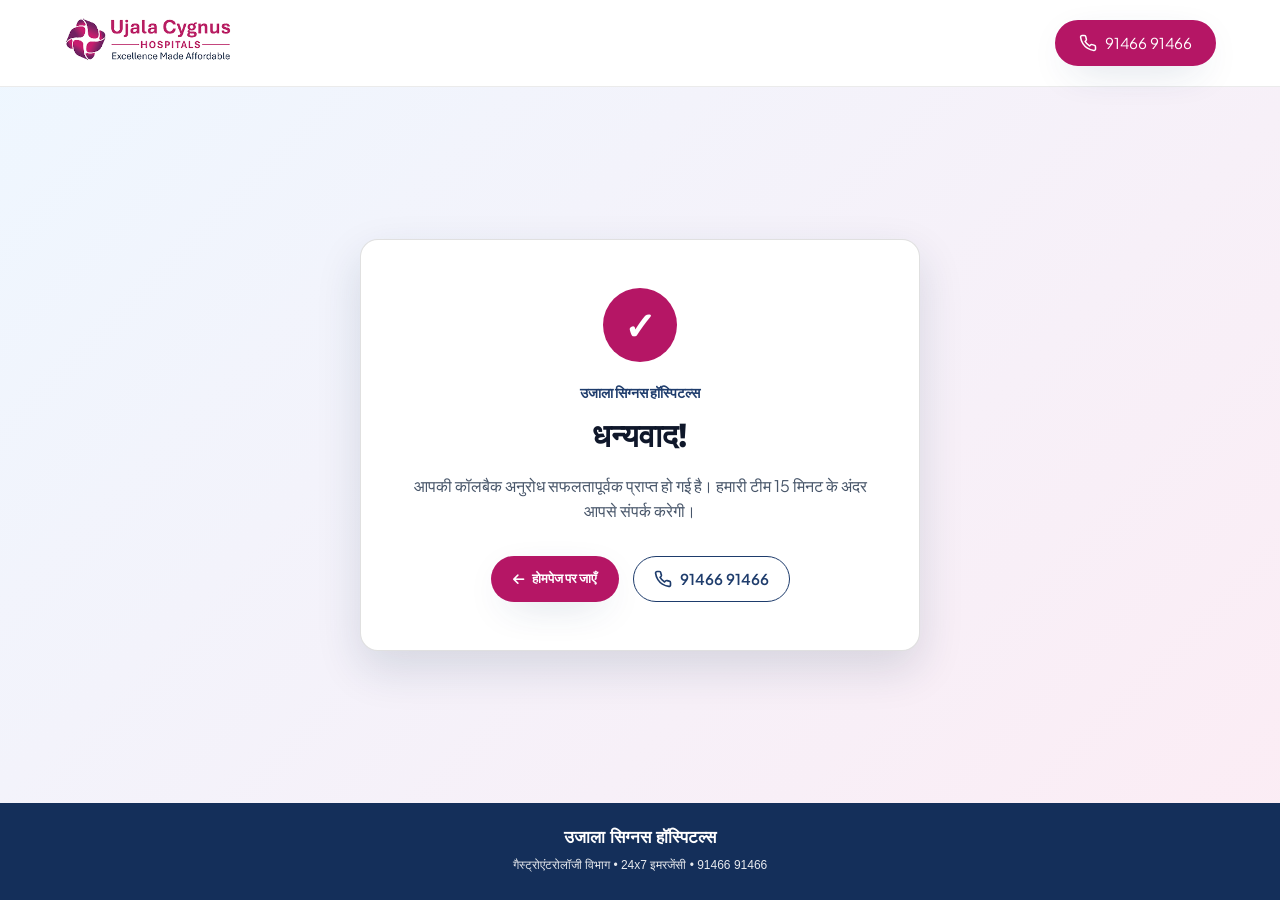
==== commit 67b729c1: "Consolidate styles into style.css, improve mobile responsiveness and thank-you card" ====
--- a/thank-you.html
+++ b/thank-you.html
@@ -10,7 +10,6 @@
     <link rel="preconnect" href="https://fonts.gstatic.com" crossorigin>
     <link href="https://fonts.googleapis.com/css2?family=Outfit:wght@400;500;600;700;800&family=Plus+Jakarta+Sans:ital,wght@0,300;0,400;0,500;0,600;0,700;0,800;1,400&display=swap" rel="stylesheet">
     <link rel="stylesheet" href="https://cdnjs.cloudflare.com/ajax/libs/font-awesome/6.5.1/css/all.min.css">
-    <link rel="stylesheet" href="assets/css/style22.css">
     <link rel="stylesheet" href="assets/css/style.css">
 </head>
 
@@ -36,6 +35,7 @@
     </header>
 
     <main class="thank-you-card">
+
         <div class="thank-you-icon" aria-hidden="true">&#10003;</div>
         <p class="thank-you-label">उजाला सिग्नस हॉस्पिटल्स</p>
         <h1>धन्यवाद!</h1>
@@ -52,6 +52,7 @@
                     <span>91466 91466</span>
                 </a>
         </div>
+        
     </main>
 
         <!-- Footer section: hospital details and contact information. -->
--- a/assets/css/style.css
+++ b/assets/css/style.css
@@ -158,13 +158,13 @@
     align-items: center;
     justify-content: center;
     gap: 8px;
-    padding: 12px 18px;
-    border-radius: 50px;
-    font-size: 0.95rem;
-    font-weight: 600;
     text-decoration: none;
     transition: 0.25s;
     white-space: nowrap;
+    min-height: 46px;
+    padding: 9px 22px;
+    border-radius: 30px;
+    font-size: 15px;
 }
 
 .btn-primary {
@@ -505,7 +505,7 @@
 
 .care-journey-section {
     background-color: rgb(248, 250, 252);
-    padding: 64px 20px;
+    padding: 64px 0px;
 }
 
 .care-journey-layout {
@@ -734,7 +734,7 @@
 }
 
 .services-section {
-    padding: 70px 20px;
+    padding: 70px 0px;
     background: linear-gradient(rgb(255, 255, 255) 0%, rgb(244, 247, 251) 100%);
     position: relative;
     overflow: hidden;
@@ -877,7 +877,7 @@
 
 .meet-doctor-section {
     position: relative;
-    padding: 60px 20px;
+    padding: 60px 0px;
     background: linear-gradient(135deg, rgb(251, 250, 253) 0%, rgb(246, 242, 247) 100%);
     overflow: hidden;
     font-family: system-ui, -apple-system, "Segoe UI", Roboto, "Noto Sans Devanagari", sans-serif;
@@ -1555,10 +1555,11 @@
     .btn {
         width: max-content;
         max-width: 200px;
+        font-size: 14px;
     }
 
     .form-card {
-        padding: 22px 18px;
+        padding: 17px 14px;
     }
 }
 
@@ -1575,7 +1576,7 @@
 
 @media (max-width: 600px) {
     .problem-section {
-        padding: 50px 0px;
+        padding: 43px 0px;
     }
 
     .problem-section .section-header.text-center {
@@ -1620,7 +1621,7 @@
 
 @media (max-width: 560px) {
     .care-journey-section {
-        padding: 44px 16px;
+        padding: 44px 0px;
     }
 
     .care-journey-content .section-title {
@@ -1665,7 +1666,7 @@
 
 @media (max-width: 640px) {
     .services-section {
-        padding: 50px 16px;
+        padding: 50px 0px;
     }
 
     .cards-grid {
@@ -1704,7 +1705,7 @@
 
 @media (max-width: 768px) {
     .meet-doctor-section {
-        padding: 40px 16px;
+        padding: 40px 0px;
     }
 
     .meet-doctor-card {
@@ -1807,13 +1808,14 @@
     .video-card-btns {
         width: 100%;
         margin-top: 22px;
-        gap: 12px;
+        gap: 9px;
+        flex-wrap: nowrap;
     }
 
     .video-card-btns .btn {
         width: 100%;
         padding: 12px 20px;
-        font-size: 0.95rem;
+        font-size: 14px;
     }
 }
 
@@ -1867,6 +1869,9 @@
         font-size: 21px;
         line-height: 21px;
     }
+    .trust-badge-text{
+        font-size: 13px;
+    }
 }
 
 @media (max-width: 480px) {
@@ -1954,11 +1959,10 @@
 
     .nav-container {
         gap: 12px;
+        font-size: 14px;
     }
 
     .btn-speak-expert {
-        padding: 10px 15px;
-        font-size: 0.875rem;
     }
 
     .hero-banner {
@@ -1974,7 +1978,7 @@
     .hero-content {
         text-align: left;
         background: rgba(255, 255, 255, 0.88);
-        padding: 20px;
+        padding: 13px;
         border-radius: 14px;
         backdrop-filter: blur(4px);
     }
@@ -1998,8 +2002,8 @@
     }
 
     .problem-section, .services-section, .meet-doctor-section, .reviews-section, .video-section-area {
-        padding-top: 48px;
-        padding-bottom: 48px;
+        padding-top: 40px;
+        padding-bottom: 42px;
     }
 
     .problem-section .section-header.text-center, .services-section .section-header.text-center {
@@ -2007,7 +2011,7 @@
     }
 
     .care-journey-section {
-        padding: 48px 16px;
+        padding: 36px 0px;
     }
 
     .care-journey-layout {
@@ -2048,7 +2052,7 @@
     }
 
     .video-container {
-        padding-bottom: 56.25%;
+        padding-bottom: 80.25%;
     }
 }
 
@@ -2186,39 +2190,34 @@
 }
 
 .thank-you-card {
-    max-width: 580px;
-    width: 90%;
-    margin: 80px auto 40px;
-    background: rgb(255, 255, 255);
-    border-radius: 20px;
-    padding: 48px 36px;
-    text-align: center;
-    box-shadow: rgba(0, 0, 0, 0.06) 0px 10px 40px;
-    border: 1px solid rgb(226, 232, 240);
+  width: min(92%, 560px);
+  margin: auto;
+  padding: 48px 36px;
+  text-align: center;
+  background: #fff;
+  border: 1px solid rgba(0, 0, 0, 0.12);
+  border-radius: 18px;
+  box-shadow: rgba(18, 52, 77, 0.14) 0px 18px 45px;
 }
 
 .thank-you-icon {
-    width: 72px;
-    height: 72px;
-    line-height: 72px;
+       display: grid;
+    width: 74px;
+    height: 74px;
+    margin: 0px auto 20px;
+    place-items: center;
+    color: rgb(255, 255, 255);
+    font-size: 38px;
+    font-weight: 700;
+    background: rgb(181, 22, 101);
     border-radius: 50%;
-    background: rgb(236, 253, 245);
-    color: rgb(16, 185, 129);
-    font-size: 36px;
+}
+
+.thank-you-label {
+   margin-bottom: 8px;
+    color: rgb(30, 60, 108);
+    font-size: 14px;
     font-weight: 700;
-    margin: 0px auto 24px;
-    display: flex;
-    align-items: center;
-    justify-content: center;
-}
-
-.thank-you-label {
-    font-size: 13px;
-    font-weight: 700;
-    color: rgb(100, 116, 139);
-    text-transform: uppercase;
-    letter-spacing: 1px;
-    margin-bottom: 10px;
 }
 
 .thank-you-card h1 {
@@ -2245,37 +2244,41 @@
 
 .btn-primary-dark {
     display: inline-flex;
-    align-items: center;
     gap: 8px;
-    background: rgb(15, 23, 42);
-    color: rgb(255, 255, 255);
-    padding: 12px 24px;
-    border-radius: 10px;
     font-weight: 600;
     text-decoration: none;
     transition: 0.2s;
-}
-
-.btn-primary-dark:hover {
-    background: rgb(30, 41, 59);
+    border-radius: 24px;
     color: rgb(255, 255, 255);
-}
-
+    background: rgb(181, 22, 101);
+    font-size: 13px;
+    white-space: nowrap;
+    box-shadow: oklch(0.36 0.09 259 / 0.45) 0px 12px 40px -18px;
+}
+
+.thank-you-page {
+    min-height: 100vh;
+    display: flex;
+    flex-direction: column;
+    padding: 0px;
+    background: linear-gradient(135deg, rgb(238, 247, 255), rgb(252, 236, 244))
+}
 .btn-outline-call {
     display: inline-flex;
     align-items: center;
     gap: 8px;
-    background: rgb(255, 255, 255);
-    color: rgb(13, 148, 136);
-    border: 1.5px solid rgb(13, 148, 136);
-    padding: 12px 24px;
-    border-radius: 10px;
     font-weight: 600;
     text-decoration: none;
-    transition: 0.2s;
+    border: 1px solid rgb(30, 60, 108);
+    border-radius: 50px;
+    padding: 10px 20px;
+    transition: 0.3s;
+    color: rgb(30, 60, 108) !important;
 }
 
 .btn-outline-call:hover {
-    background: rgb(13, 148, 136);
     color: rgb(255, 255, 255);
-}
+      background: rgb(30, 60, 108);
+    border-color: rgb(30, 60, 108);
+    color: rgb(255, 255, 255) !important;
+}
